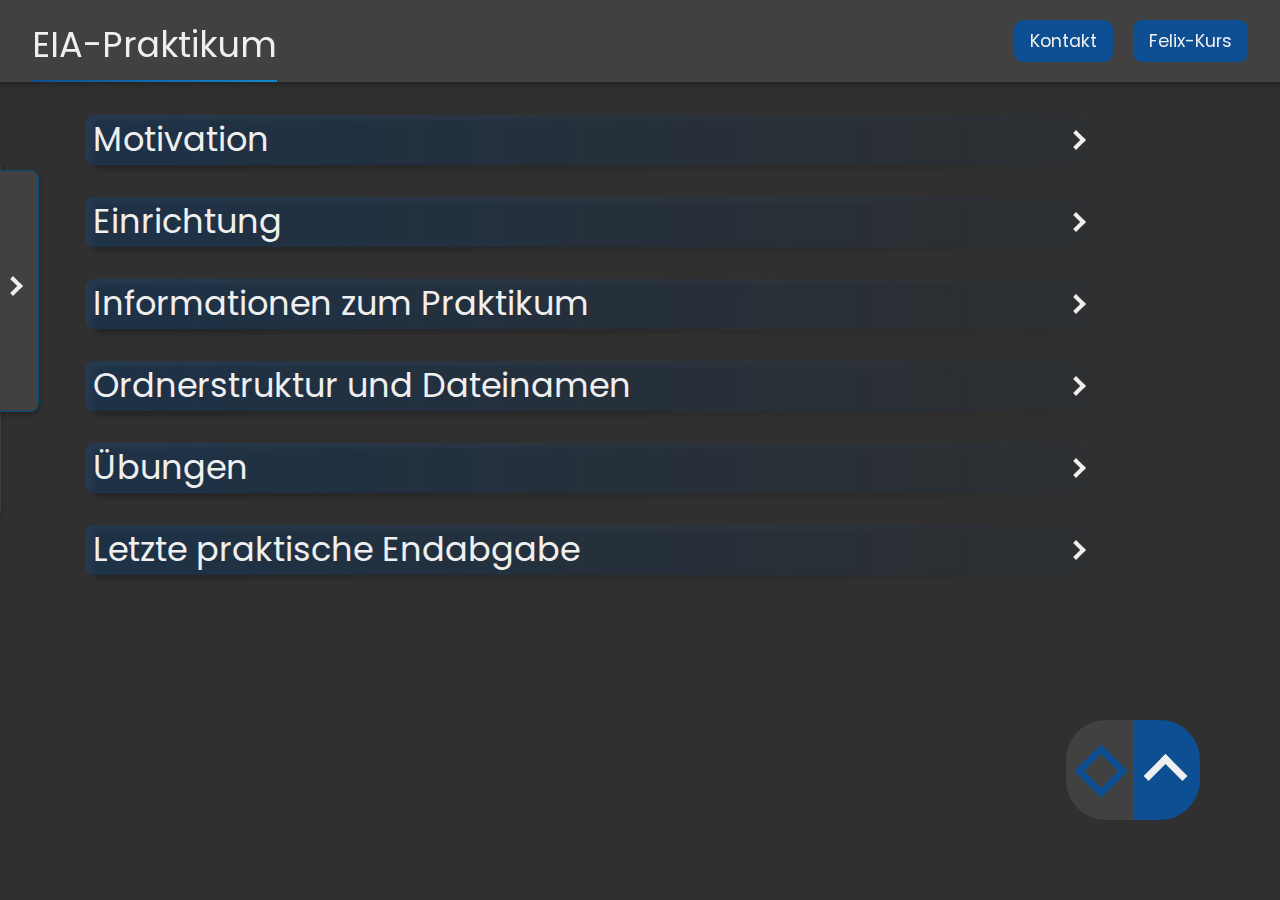
==== index.html @ 3ed0cb59 "ADD: prac solution" ====
<!DOCTYPE html>
<html lang="de">

<head>
   <meta charset="UTF-8">
   <meta http-equiv="X-UA-Compatible" content="IE=edge">
   <meta name="viewport" content="width=device-width, initial-scale=1.0">
   <link rel="stylesheet" href="https://cdn.jsdelivr.net/npm/bootstrap@4.0.0/dist/css/bootstrap.min.css"
      integrity="sha384-Gn5384xqQ1aoWXA+058RXPxPg6fy4IWvTNh0E263XmFcJlSAwiGgFAW/dAiS6JXm" crossorigin="anonymous">
   <link rel="stylesheet" href="./css/utility.css">
   <link rel="stylesheet" href="./css/normalizer.css">
   <link rel="stylesheet" href="./css/style.css">
   <link rel="stylesheet" href="./css/fonts.css">
   <link rel="stylesheet" href="./css/media.css">
   <script src="main.js" defer></script>
   <title>EIA1 Praktikum</title>
</head>

<body>
   <header>
      <div class="header">
         <a id="title">
            <h1>EIA-Praktikum</h1>
         </a>
         <div>
            <a class="header_a mr-1" href="./info.html"><button class="btn btn-primary">Kontakt</button></a>
            <a class="header_a"
               href="https://felix.hs-furtwangen.de/auth/RepositoryEntry/4102291767/CourseNode/103340169462132"
               target="_blank"><button class="btn btn-primary">Felix-Kurs</button></a>
         </div>
      </div>

      <nav>
         <ul class="navList">
            <div id="sideNavBtn">
               <span></span>
            </div>
            <li>
               <a class="navlink" id="motivationNav">Motivation</a>
            <li>
               <a class="navlink" id="introductionNav">Einrichtung</a>
               <ul class="subList">
                  <li>
                     <a class="navlink" id="vscNav">Visual Studio Code</a>
                  </li>
                  <li>
                     <a class="navlink" id="githubNav">Github</a>
                  </li>
                  <li>
                     <a class="navlink" id="gitNav"> Git</a>
                  </li>
               </ul>
            </li>
            <li>
               <a class="navlink" id="practicalNav"> Praktikum</a>
               <ul class="subList">
                  <li>
                     <a class="navlink" id="evaluationNav"> Bewertung</a>
                  </li>
                  <li>
                     <a class="navlink" id="subissionNav"> Abgabe</a>
                  </li>
                  <li>
                     <a class="navlink" id="teamworkNav"> Teamwork</a>
                  </li>
               </ul>
            </li>
            <li>
               <a class="navlink" id="filesNav">Ordnerstruktur</a>
            <li>
            <li>
               <a class="navlink" id="practiceNav">Übung(en)</a>
            <li>
            <li>
               <a class="navlink" id="examNav">Letzte Endabgabe</a>
            <li>
         </ul>
      </nav>
   </header>

   <main>
      <div class="container">

         <!------------------------------------------------------------- why --------------------------------------------------------------------->
         <h2 id="motivation" class="contentHeader topic__header accordion">Motivation<span class="arrow right"></span>
         </h2>
         <div class="panel">
            <div class="overflow-hidden">
               <p class="mb-5">Die Frage warum Personen die Medienkonzeption studieren denn auch programmieren lernen,
                  gehört zu den häufigsten Fragen. <br>
                  Obwohl alleine die Inhalte völlig ausreichend sind dies zu begründen - da Sie sich dazu entschlossen
                  haben in einem
                  digitale Beruf die Postition anzustreben, die später grundsätzlich über die Umsetzung bestimmt und Sie
                  somit auch die Inhalte zumindest kennen sollten - möchte ich hier vor allem einen anderen Aspekt
                  ansprechen, und zwar die Begeisterung davon Geschichten zu erzählen.<br> <br>
                  Das Geschichten erzählen liegt im Blut der meisten von uns, egal ob nun Studierender oder nicht. Die
                  Art der Geschichte ist zumeist nur sehr unterschiedlich, und das ist auch sehr gut so. <br>
                  Während der Begriff des Künstlers sehr offen ist, haben viele von uns das Verlangen Dinge zu
                  erschaffen. Die Begeisterung wenn etwas so funktioniert wie es soll, das schreiben eines Buches
                  welches andere Menschen begeistert, die Produktion von Musik die Emotionen und Gefühle zum Ausdruck
                  bringt. Ein spannender Film der z.B.: Misstände aufzeigt, oder einfach nur unterhält, oder ein Spiel
                  welches die Menschen fordert und dazu aufruft immer besser in dem zu werden, was sie tun. <br> Das
                  alles
                  sind Geschichten die erzählt werden wollen und hinter denen Menschen stehen um andere Menschen
                  auf irgendeiner Art zu begeistern, zu berühren. <br> <br>
                  Das Instrument der Programmierung ist hierbei eines der wichtigsten und besten Werkzeuge, da es
                  ermöglicht alles nur erdenklich in die Realtität umzusetzten und dabei ist nicht nur ein logisches
                  Denken sondern vor allem auch Kreativität und Pioniergeist gefragt. <br> Auch wenn es mit diesen
                  Worten schwierig ist Sie davon zu überzeugen sich diesem Thema zu öffnen möchte ich zumindest einer
                  anderen Person das Wort geben, die es mit ihre Poesie besser schafft davon zu Überzeugen und ich
                  hoffe, dass Sie sowohl dem folgendem Video als auch der Programmierung einer Chance geben zu zeigen,
                  was
                  dahinter steckt. <br> <br>
                  <a class="vid" target="_blank" href="https://www.youtube.com/embed/-jRREn6ifEQ"> <b> The poetry of
                        programming | Linda
                        Liukas </b> </a> <br> <br>
                  Danke an Prof. Dell´Oro für diesen Video-Tipp.
               </p>
            </div>
         </div>

         <!------------------------------------------------------------- Introduction --------------------------------------------------------------------->
         <h2 id="introduction" class="contentHeader topic__header accordion"> Einrichtung <span
               class="arrow right"></span>
         </h2>
         <div class="panel">
            <p> Um in diesem Kurs die praktischen Aufgaben zu lösen, ist es nötwendig die Arbeitsumgebung einzurichten.
               Hierzu
               benötigen Sie Programme auf dem System mit welchen Sie arbeiten werden. Da die Einrichtung während des
               ersten
               Praktikums durchgeführt wird, dient dies hier lediglich als Kurzanleitung. </p>
            <div class="ml-2">
               <!------------------------------------------------------------- VS-CODE --------------------------------------------------------------------->
               <h3 id="vsc" class="topic__subheader accordion">Visual Studio Code (VSC, VS-Code) <span
                     class="arrow right"></span></h3>
               <div class="panel">
                  <div class="overflow-hidden">
                     <p>
                        <a href="https://code.visualstudio.com/" target="_blank"><img class="logo mx-1 float-l"
                              src="./assets/img/vsc_logo.png" alt="VSC Logo">
                        </a>
                        VS-Code ist ein Texteditor mit welchem die enstsprechenden Codezeilen geschrieben werden können.
                        VSC
                        ist im Bereich der Webentwicklung der Industriestandard. Durch seine Schlankheit ist VSC nicht
                        Performancelastig und kann gleichzeitig durch Erweiterungen so angepasst werden, dass es für
                        alle Bereiche der Entwicklung passend ist, nicht nur für die Webentwicklung.
                     </p>
                  </div>
                  <div class="overflow-hidden">
                     <h4 class="install__header">Installation</h4>
                     <p><img class="logo mx-1 float-l" src="./assets/img/vsc1.jpg" alt="VSC-Mac" width="220px">
                        Sie finden VSC <a class="link" target="_blank" href="https://code.visualstudio.com/">hier</a>.
                        Mit einem Klick auf den Pfeil (rot unterstrichen in Abbildung) können Sie die MacOs (Apple-Mac)
                        Version
                        herunterladen. Achten Sie darauf, immer den Stable-Build zu nehmen. <br>
                        Anschließend führen Sie die Installation auf Ihrem System durch. Es wird geraten das Programm
                        auf englisch zu belassen.</p>
                  </div>
                  <div class="overflow-hidden">
                     <h4 class="install__header">Kurzeinweißung</h4>
                     <p><img class="mb-3" src="./assets/img/vsc2.jpg" alt="VSC Bild mit Informationen" width="100%">
                     <p class="warn"><svg class="mr-1" fill="none" xmlns="http://www.w3.org/2000/svg"
                           viewBox="0 0 24 24">
                           <path d="M3 3h16v2H5v14h14v2H3V3zm18 0h-2v18h2V3zM11 15h2v2h-2v-2zm2-8h-2v6h2V7z"
                              fill="currentColor" />
                        </svg>Ihr VSC wird nach der Installation nicht genauso aussehen, da auf
                        dem Bild individuelle Extensions installiert wurden und das Programm und über die Zeit
                        angepasst wurde.</p>
                     </p>
                  </div>
                  <div class="overflow-hidden">
                     <h4 class="install__header">Empfohlene Extensions</h4>
                     <p>Bei einem Klick auf das Extensions-Icon auf der linken Seite <img
                           src="./assets/img/ext_icon.jpg" alt="Extensions-Icon">, öffnet sich ein Menü mit dem
                        Erweiterungen gesucht und installiert werden können, folgende Erweiterungen werden empfohlen,
                        sind aber
                        nicht notwendig für das abschließen der praktischen Arbeiten:</p> <br>
                     <table class="table">
                        <thead>
                           <tr>
                              <th scope="col"></th>
                              <th scope="col">Logo</th>
                              <th scope="col">Name</th>
                              <th scope="col">Beschreibung</th>
                           </tr>
                        </thead>
                        <tbody>
                           <tr>
                              <th scope="row">1</th>
                              <td><img src="./assets/img/material_theme.jpg" alt="material_theme-Icon" width="40px">
                              </td>
                              <td>Material Theme</td>
                              <td>Hierdurch werden andere Icons im Explorer in VSC angezeigt.</td>
                           </tr>
                           <tr>
                              <th scope="row">2</th>
                              <td><img src="./assets/img/live_server.jpg" alt="live_server-Icon" width="40px">
                              </td>
                              <td>Live Server</td>
                              <td>Eine Erweiterung mit welcher besser programmiert werden kann, da bei einer Änderung
                                 die Seite automatisch neu lädt. Hierdurch wird ein Lokaler Server simuliert.</td>
                           </tr>
                           <tr>
                              <th scope="row">3</th>
                              <td><img src="./assets/img/highlight_tag.jpg" alt="highlight_tag-Icon" width="40px">
                              </td>
                              <td>Highlight Matching Tag</td>
                              <td>Highlightet entsprechende (HTML) Tags für eine bessere Übersichtlichkeit</td>
                           </tr>
                           <tr>
                              <th scope="row">4</th>
                              <td><img src="./assets/img/scss_formater.jpg" alt="scss_formater-Icon" width="40px">
                              </td>
                              <td>SCSS Formatter</td>
                              <td>SCSS Formatter sorgt dafür, dass beim verwenden von CSS die Inhalte richtig
                                 formatiert werden. Verwendet werden kann es mit Rechtsklick (MAC: Doppeltouch mit Pad
                                 oder beide Maustasten) irgendwo im Codebereich und anschließend auf "Format
                                 Document"</td>
                           </tr>
                        </tbody>
                     </table>
                  </div>
               </div>

               <!------------------------------------------------------------- GITHUB --------------------------------------------------------------------->
               <h3 id="github" class="topic__subheader accordion">Github<span class="arrow right"></span></h3>
               <div class="panel">
                  <div class="overflow-hidden">
                     <p class="mb-5"><a href="https://github.com/" target="_blank"><img class="logo mx-1 float-l"
                              src="./assets/img/github_logo.png" alt="Github Logo"></a>
                        Github ist eine Plattform für die Versionsverwaltung. Für die genauere Beschreibung von Github
                        wenden Sie sich bitte an den Professor oder einem Betreuer. Die Verwendung von solchen Portalen
                        wird im digitalen Bereich oft vorausgesetzt, weshalb es auch zum Standard gehört. Die Vorteile
                        der Benutzung werden hier kurz erläutert, hiebei wird für die bessere Vertändlichkeit nicht
                        zwischen Git und Github unterschieden.</p>
                     <table class="table">
                        <thead>
                           <tr>
                              <th scope="col"></th>
                              <th scope="col">Name</th>
                              <th scope="col">Beschreibung</th>
                           </tr>
                        </thead>
                        <tbody>
                           <tr>
                              <th scope="row">1</th>
                              <td>Sicherheit</td>
                              <td>Durch Github haben Sie jederzeit den aktuellen Stand und alle vergangenen Versionen
                                 Ihres
                                 Projektes. Falls Sie durch einen technischen Ausfall nicht mehr auf die Inhalte
                                 zugreifen können, können Sie über die Plattform immer den aktuellen Stand klonen.
                                 Außerdem ist es möglich ältere Stände zu laden, falls bei der Entwicklung etwas schief
                                 ging. Zusätzlich erlaubt es Ihnen von mehr als einem PC am Projekt zu arbeiten und beim
                                 welchsel immer auf den aktuellen Stand zu springen.</td>
                           </tr>
                           <th scope="row">2</th>
                           <td>Teamarbeit</td>
                           <td>An Projekten wird überlicherweiße nicht alleine gearbeitet sondern im Team. Durch Git
                              lassen sich ein Projekt in Branches teilen, mit welchen eine Gruppe an einem Bereich
                              arbeiten kann
                              während ein anderes Team an einem anderen Bereich arbeitet. Dies ist für das Praktikum
                              nicht relevant.</td>
                           </tr>
                        </tbody>
                     </table>
                  </div>
                  <div class="overflow-hidden">
                     <h4 class="install__header">Registrieren</h4>
                     <p>Die Registrierung finden Sie <a class="link" target="_blank"
                           href="https://github.com/">hier</a>.
                        <br>
                        Es wird geraten private Daten für die Registrierung zu verwenden, da Github zum Standard gehört
                        und Sie es auch nach dem Studium benötigen könnten. Falls Sie dies jedoch nicht möchten, können
                        Sie auch die HFU-Mail verwenden. Bedenken Sie jedoch, dass nach Beendigung des Studiums diese
                        E-Mail Adresse gelöscht wird.
                     </p>
                  </div>
               </div>
               <!------------------------------------------------------------- GIT --------------------------------------------------------------------->
               <h3 id="git" class="topic__subheader accordion">Git<span class="arrow right"></span></h3>
               <div class="panel">
                  <div class="overflow-hidden">
                     <p class="mb-5"><a href="https://git-scm.com/" target="_blank"><img class="logo mx-1 float-l"
                              src="./assets/img/git_logo.png" alt="Git Logo"></a>
                        Git ist eine Software zur Versionsverwaltung. Git wird für die Verwendung von Github und VSC
                        benötigt.
                     </p>
                  </div>
                  <div class="install">
                     <h4 class="contentHeader install__header">Installation</h4>
                     <p class="mb-5">
                        Sie finden Git hier: <a class="link" target="_blank" href="https://git-scm.com/">Windows</a>, <a
                           class="link" target="_blank" href="https://git-scm.com/download/mac">MacOs</a>. <br>

                        Für das Installieren auf MacOs, müssen Sie sich mit Homebrew oder MacPorts außeinandersetzten.
                        Die Anleitung ist auf der entsprechnenden Seite beschrieben, falls dies nicht klappen sollte
                        können Sie sich an eine*n Betreuer*in wenden.
                     </p>
                     <div class="overflow-hidden">
                     </div>
                  </div>
               </div>

            </div>
         </div>
         <!------------------------------------------------------------- Practical --------------------------------------------------------------------->
         <h2 id="practical" class="contentHeader topic__header accordion">Informationen zum Praktikum <span
               class="arrow right"></span>
         </h2>
         <div class="panel">
            <p> Hier finden Sie allgemeine Informationen zum Praktikum.</p>
            <div class="ml-2">

               <!------------------------------------------------------------- Evaluation --------------------------------------------------------------------->
               <h3 id="evaluation" class="topic__subheader accordion">Bewertungssystem<span class="arrow right"></span>
               </h3>
               <div class="panel">
                  <div class="overflow-hidden">
                     <p class="mb-3">Die Abgaben im praktischen Teil sind die Vorausgesetzung für die Durchführung der
                        praktischen
                        Endabgabe. Da die Endabgabe deutlich mehr von den Studierenden abverlangt als die Aufgaben
                        selbst, wird an einem
                        Bewertungssystem gemessen, in wie weit Sie sich für diese Endbbgabe qualifiziert haben.
                        Beim Erfüllen der jeweiligen Arbeiten, werden Ziele festgelegt welche Sie durch den praktischen
                        Teil erarbeiten sollen. Hierbei ist die Erfüllung dieser Ziele das Bewertungskriterium an dem
                        Sie gemessen werden. <br> Für jede Aufgabe erhalten Sie von der oder die Betreuer*in das
                        Feedback, ob die Ziele erreicht worden sind und Gegebenenfalls Tipps welche Ihnen helfen sollen,
                        die Punkte noch einmal zu fokusieren, die Sie noch nicht genug verinnerlicht haben könnten.
                        <br>
                     </p>

                     <table class="table">
                        <thead>
                           <tr>
                              <th scope="col"></th>
                              <th scope="col">Ausgang</th>
                              <th scope="col">Konsequenz</th>
                              <th scope="col">Feedback</th>
                           </tr>
                        </thead>
                        <tbody>
                           <tr>
                              <th scope="row">1</th>
                              <td>
                                 <p class="green"> Ziele Erfüllt </p>
                              </td>
                              <td>Aufgabe erfüllt</td>
                              <td>Der oder die Betreuer*in werden Sie darüber in Kenntnis setzen, dass das Aufgabenziel
                                 erfüllt wurde. Gegebenenfalls werden Ihnen noch Tipps gegeben wie die Aufgaben anderes
                                 bzw. besser gelöst werden könnten.</td>
                           </tr>
                           <tr>
                              <th scope="row">2</th>
                              <td>
                                 <p class="yellow"> Ziele nicht erfüllt</p>
                              </td>
                              <td>Nachbearbeitung</td>
                              <td>Im Falle, dass Sie nicht alle Ziele erfüllt haben sollten, wird Ihnen der oder die
                                 Betreuer*in
                                 mitteilen welche Aspekte der Abgabe nicht zufriedenstellend sind. Sie haben
                                 anschließend drei Tage Zeit (Mittwoch 18 Uhr der Folgewoche) die Abgabe zu verbessern.
                                 Ergibt sich nach den drei Tagen noch immer kein zufriedenstellendes Ergebnis, ist
                                 anzuzweifeln, ob Sie für die Endabgabe die Inhalte außreichend verinnerlicht haben.
                              </td>
                           </tr>
                           <tr>
                              <th scope="row">3</th>
                              <td>
                                 <p class="red"> Keine Abgabe</p>
                              </td>
                              <td>unter vorberhalt <br> von der praktischen Prüfung ausgeschlossen</td>
                              <td>Falls Sie eine Abgabe nicht abgeben, gibt es keine Nachbearbeitung. Hiebei ist
                                 jedoch wichtig zu erwähnen, dass dies nur der Fall ist, falls folgende Kriterien
                                 erfüllt sind:
                                 <ul>
                                    <li>Sie haben die Aufgabe unbegründet nicht abgegeben</li>
                                    <li>Es ist kein technischer Fehler aufgetreten (z.B.: Probleme bei der Steuerung mit
                                       Git)</li>
                                    <li>Sie haben nicht versucht mit uns Kontakt aufzunehmen</li>
                                 </ul>
                              </td>
                           </tr>
                        </tbody>
                     </table>
                     <p>Die engültige Entscheidung eines Ausschlusses der praktischen Prüfung obligt dem Lehrbeauftragen
                        bzw. Professor. Die Aufgabe der Betreuer liegt darin, Ihnen bei den Aufgaben zu unterstützen und
                        nicht Sie zu bewerten.<br>
                        Bedenken Sie, dass bei dieser Liste der persönliche Aspekt nicht mit eingeflossen ist. Somit ist
                        die
                        Kommunikation das Wichstigste bei Schwierigkeiten und Probleme. Die betreuenden Person steht es
                        frei auch weitere Nachbearbeitungen anzubieten und den Studierenden in allen anderen Aspekten
                        entgegen zu kommen, solange es zum Erfolg führt.</p>
                  </div>
               </div>

               <!------------------------------------------------------------- Submission --------------------------------------------------------------------->
               <h3 id="subission" class="topic__subheader accordion">Abgabe<span class="arrow right"></span></h3>
               <div class="panel">
                  <div class="overflow-hidden">
                     <p class="mb-3">
                        Grundsätzlich: Habt ihr Fragen, so stehen euch die lehrenden und betreuenden Personen gerne für
                        Hilfe zur Verfügung. <br> (Der Text wurde in kurzer Zeit geschrieben, daher kann es sein, dass
                        er
                        Rechtschreibfehler beinhaltet. Feedback ist erwünscht.)
                     <ul>
                        <li>
                           Achtet beim Bearbeiten darauf, dass ihr auch wirklich in eurem Repository arbeitet welches
                           ihr
                           letzte Woche im Kurs angelegt habt. Falls ihr noch kein Repository habt, könnt ihr unter
                           https://github.com/ ein Neues anlegen, hierbei spielt es keine Rolle ob ihr in der
                           Teilnehmerliste etwas anderes eingetragen habt.
                        </li><br>
                        <li>
                           Das Repository gibt es einmal als eine Art "Cloud" auf Github.com und (nach dem Clonen, nicht
                           Downloaden!) einmal lokal auf eurem Pc/Laptop. Gearbeitet wird ausschließlich lokal auf dem
                           Pc/Laptop.
                        </li><br>
                        <img class="mb-4" width="100%" src="./assets/img/introGit.jpg" alt="Github">
                        <li>
                           Sobald ihr Arbeitsschritte fertiggestellt habt, oder einfach eine Pause macht, oder einfach
                           am
                           nächsten Tag weitermachen wollt, ist es ratsam den aktuellen Stand zu pushen. Also den Stand
                           auf
                           dem Pc/Laptop auf Github zu synchronisieren (damit auf Github der gleiche Stand ist wie auf
                           eurem Pc).
                        </li> <br>
                        <li>
                           Wenn ihr Probleme mit dem Clonen und Pushen mit Github habt, ladet euch das Programm
                           <a class="link" href="https://desktop.github.com/">Github-Desktop</a> herunter, welches gut
                           für Einsteiger ist. Dort könnt ihr euch mit eurem
                           Github-Account anmelden und anschließend (falls nötig) euer Repository clonen (Hinweis: das
                           Programm
                           benötigt
                           trotzdem weiterhin Git). Ihr könnt hier auch ein Repository - welches schon auf den Pc
                           geclont wurde - öffnen (existing repository).
                           Außerdem könnt ihr durch dieses Programm auch die Inhalte pushen. Es zeigt euch die
                           Veränderungen
                           an die seit dem letzten Push hinzugefügt wurden. Damit erkennt ihr auch, ob ihr im Repository
                           seid.
                        </li><br>
                        <img class="mb-4" width="100%" src="./assets/img/git_desktop.jpg" alt="Github-Desktop">
                        Abb.: Zum Pushen eine commit message eingeben (bei Summary (required)), dann auf "commit to
                        main", anschließend auf "push origin" klicken, welches sich danach öffnet. Die message sollte
                        eine sehr kurze Beschreibung der aktuellen Arbeit beschreiben (z.B. Add: index.html) <br> <br>
                        <li>
                           Die Dateien die ihr in eurem Projekt benutzt (z.B. Bilder), müssen sich ebenfalls in eurem
                           Repository befinden. Hierbei ist es ratsam lediglich die verwendeten Bilder in das Repository
                           zu
                           kopieren und nicht alle Materials von Prof. Dr. Rausch. Ein eigenen Ordner in eurem
                           Repository, in dem die Bilder
                           gespeichert werden (z.B. img), ist ebenfalls ratsam.
                        </li><br>
                        <li>
                           Wenn ihr der Meinung seid, dass ihr eure Aufgabe fertiggestellt habt, dann pusht euer Projekt
                           auf Github, anschließend könnt ihr mit dem Link von GitHub-Pages euer Projekt begutachten.
                           <br>
                           Diese Website hier, ist ein "GitHub-Pages"-Projekt. Heißt, dass ich in meinem Repository
                           GitHub-Pages aktiviert habe: <br> (Settings -> GitHub-Pages -> Branch: main / Root ->
                           Save) <br> und
                           anschließend die Website unter: <br>
                           https://<i>euerUsername</i>.github.io/<i>euerRepository</i>/<i>dateiName.html</i> <br>
                           aufrufen kann. Das eigentlichge Repository dieser Website auf GitHub befindet sich hier:
                           https://github.com/Z3r0cks/EIA_Praktikum<br>
                           Wenn Ihr die URL dieser Website betrachtet: <br>
                           https://z3r0cks.github.io/EIA_Praktikum/index.html <br>Dann ist <i>z3r0cks</i> der
                           GitHub-Username,
                           <i>EIA_Praktikum</i> der Name des Repository auf GitHub und <i>index.html</i> die Datei die
                           angezeigt
                           werden soll.
                           Wenn somit eure HTML-Datei - in der Ihr die Aufgabe gelöst habt - index.html heißt und sie
                           sich im
                           Ordner "Aufgabe1" befindet, dann müsst ihr eure Website nach dem Pushen unter: <br>
                           https://<i>euerUsername</i>.github.io/<i>euerRepository</i>/Aufgabe1/index.html <br> aufrufen
                           können. <br> Achtet darauf, dass ihr keine Leerzeichen benutzt, benutzt als
                           beispiel den namen Aufgabe1 und nicht Aufgabe 1, da Leerzeichen in der URL nicht erlaubt
                           sind (siehe Ordnerstruktur und Dateinamen). <br>
                           Hinweiß: Ihr müsst eure Aufgabe nicht unbedingt in einem Ordner "Aufgabe1"
                           speichern, es ist nur ein Beispiel, außerdem kann es ein paar Minuten dauern, bis nach dem
                           Pushen die Website unter der URL aufrufbar ist und noch länger, wenn ihr GitHub-Pages erst
                           frisch aktiviert habt.
                        </li><br>
                        <li>
                           Nachdem ihr kontrolliert habt, ob eure Aufgabe auf der GitHub-Pages-Seite so funktioniert,
                           müsst ihr die Abgabe über Felix durchführen. Dies wird im Video weiter unten
                           erklärt.
                        </li>
                     </ul>
                     </p>
                     <p class="mb-3">Die Abgabe erfolgt über den Felix-Kurs. Hier geben Sie die entsprechenden Links zur
                        Aufgabe an.</p>
                     <ul>
                        <li>Link zu Ihrem Github Profil</li>
                        <li>Link zu Ihrer entsprechenden Aufgabe (Github-Pages, z.B:
                           https://z3r0cks.github.io/EIA_Praktikum/index.html)</li>
                        <li>Optional: Link zu Ihrem Repository</li>
                        <li>Falls benötigt: Name der anderen Studierenden (siehe Zusammenarbeit)</li>
                     </ul>
                     <p>
                        Wie die Abgabe auf Felix aus Sicht der Studierenden als auch aus der Sicht Betreuer aussieht,
                        sehen Sie in
                        folgendem Video:
                     </p> <br>
                     <a class="vid" target="_blank" href="https://www.youtube.com/embed/a86t_XYCbRw"> <b> Abgabe über
                           Felix </b> </a> <br> <br>
                  </div>
               </div>

               <!------------------------------------------------------------- teamwork --------------------------------------------------------------------->
               <h3 id="teamwork" class="topic__subheader accordion">Zusammenarbeit<span class="arrow right"></span>
               </h3>
               <div class="panel">
                  <p class="mb-3">Grundsätzlich wird die Zusammenarbeit für Abgaben nicht nur beführwortet sondern auch
                     unterstützt, da der Informationsaustausch der Studierenden ein hervorragendes Werkzeug ist, um die
                     Inhalte zu verinnerlichen. <br> Hierbei sollten Sie und Ihre Kommilitonen jedoch auf folgendes
                     achten:</p>
                  <ul>
                     <li>Arbeiten Sie nicht nur vor sich hin und lassen andere Personen bei Ihnen mitschauen, vor allem
                        dann nicht, wenn Sie einen höheren Wissensstand in dem Bereich haben als die Anderen.
                        Gleichzeitig sollten Sie Inhalte die Sie nicht kannten nich einfach abschreiben sondern sich
                        erklären
                        lassen. Bestenfalls üben Sie Inhalte um sie zu verinnerlichen.</li> <br>
                     <li>Bedenken Sie, dass Niemandem geholfen ist, wenn Sie Ihren Mitstudierenden die Inhalte
                        vorarbeiten und diese jedoch nicht verstanden worden sind. Die betreuenden Personen sind dazu
                        aufgerufen auf Inhalte einzugehen, die schlecht oder gar nicht verstanden wurden. Wenn es
                        Probleme mit einer Abgabe gibt und die Zeit ausläuft, ist es ratsamer sich an die Betreuer zu
                        melden und um
                        mehr Zeit und Hilfe zu bitten als den Studierenden die Lösungen vorzugeben. Vergessen Sie nicht,
                        dass die Endabgaben ein gutes Verständnis der Inhalte abverlangt und spätestens bei der Abgabe
                        ein
                        eigenständiges Arbeiten verlangt wird.</li><br>
                     <li>Falls Inhalte mit anderen Personen zusammen erarbeitet worden sind, schreiben Sie die Namen der
                        anderen Personen bitte bei der Abgabe mit rein (jeder für sich), damit der oder die Betreuer*in
                        weiß, dass es zu ähnlichen
                        Inhalten kommt. Zur Überprüfung ob alle die Inhalte verstanden haben, kann es dazu
                        kommen, dass die Inhalte individuell abgefagt werden.</li><br>
                     <li>Zusammenarbeit ohne die Erwähnung der anderen im Team zählt als nicht abgegeben. Bedenken Sie
                        bitte, dass Programmiercode wie eine Schrift sehr individuell ist, bei den meisten Aufgaben ist
                        ein "Abschreiben" deutlich zu erkennen und spätestens bei der Endabgabe ist dies offensichtlich.
                        Auch dann, wenn Inhalte vor der Abgabe noch verändert wurden.
                     </li> <br>
                     <li>Unterrichten Sie sich gegenseitig, erklären Sie Ihrer oder Ihrem Mitstudent*in die Inhalte
                        welche Sie erarbeitet haben, unabhängig ob diese Person die Inhalte schon kennt. Geben Sie Tipps
                        falls
                        Sie etwas besser oder anderes verstanden haben. Man verinnerlich Inhalte deutlich effektiver
                        wenn sich Gedanken darüber gemacht wird wie diese Inhalte beschrieben und erklärt werden müssen.
                     </li><br>
                     <li>Achten Sie darauf, dass Sie im Team auch alles verstanden haben, hinterfragen Sie in der Gruppe
                        die Arbeiten und suchen Sie nach Lösungen</li><br>
                     <li>Die Abgabe muss von Ihnen selbstständig erstellt werden. Sie dürfen sich jedoch mit anderen
                        Studierenden austauschen und sich gegenseitig helfen.</li>
               </div>

            </div>
         </div>

         <!------------------------------------------------------------- Files --------------------------------------------------------------------->
         <h2 id="files" class="contentHeader topic__header accordion">Ordnerstruktur und Dateinamen<span
               class="arrow right"></span>
         </h2>
         <div class="panel">
            <div class="overflow-hidden">
               <p class="mb-5">Bevor Sie mit irgendeiner Aufgabe beginnen, achten Sie bitte darauf, dass Sie eine gut
                  strukturierte Ordnerstruktur in Ihrem System benutzen. <br>
                  So eine Struktur könnte folgendermaßen aussehen:</p>
               <img class="mb-4" src="./assets/img/directory.png" alt="Ordnerstruktur"> <br>
               <p>Wichtig hierbei ist, dass sie <b>keine</b> Leerzeichen in Ordner-, und Dateinamen
                  benutzen. Versuchen Sie also entweder Namen zu verwenden die aus nur einem Wort bestehen (Für
                  Dateinamen in Aufgaben bestenfalls englische Namen) oder verwenden sie Alternativen zu Leerzeichen.
               </p>
               <br>

               <ul>
                  <li><b>Unterstrich:</b> Ich_bin_ein_dateiname</li>
                  <li><b>Bindestrich:</b> Ich-bin-ein-dateiname</li>
                  <li><b>PascalCase:</b> IchBinEinDateiname (jedes Wort groß geschrieben)</li>
                  <li><b>camelCase:</b> ichBinEinDateiname (wird vor allem für Namen in TypeScript verwendet)
                  </li>
               </ul>

            </div>
         </div>
         <!------------------------------------------------------------- Practice --------------------------------------------------------------------->
         <h2 id="practice" class="contentHeader topic__header accordion">Übungen<span class="arrow right"></span>
         </h2>
         <div class="panel">
            <div class="overflow-hidden">
               <h3 class="mb-5">Collatz-Problem</h3>

               <p>Schreiben Sie ein Programm, welches die Collatz-Folge für eine beliebige Zahl n (natürliche Zahl > 0)
                  berechnet, und die jede
                  Zahl der Zahlenfolge in der Konsole ausgibt.
                  Die Collatz-Folge ist eine Folge von Zahlen, die durch folgende Regeln definiert ist:</p>
               <ul>
                  <li>Wenn die Zahl gerade ist, teilen Sie sie durch 2.</li>
                  <li>Wenn die Zahl ungerade ist, multiplizieren Sie sie mit 3 und addieren 1 hinzu.</li>
                  <li>Wenn die Zahl 1 ist, ist die Folge beendet.</li>
               </ul>
               <p>Wenn somit die Zahl 7 der Funktion übergeben wird, wirft diese mehrere Zahlen in der Konsole
                  (console.log()) aus, bis die 1 erreicht wurde, dann hört die Funktion auf.</p>
               <p>Beispiel: Die Collatz-Folge für die Zahl 7 ist:</p>
               <p> 7 22 11 34 17 52 26 13 40 20 10 5 16 8 4 2 1</p> <br>
               <a target="_blank" href="https://de.wikipedia.org/wiki/Collatz-Problem">Collatz auf Wikipedia</a>
               <br>
               <h3 id="collatzTipps" class="topic__subheader accordion">Lösungsansätze<span class="arrow right"></span>
               </h3>
               <div class="panel">
                  <ul>
                     <li>
                        <p>Die Funktion soll die Zahlenfolge berechnen, nachdem Sie die Startzahl (n) übergeben haben.
                           Entsprechend ist ein Parameter wichtig</p>
                     </li> <br>
                     <li>
                        <p>Zu Ausgabe jeder Zahlfolge ist eine console.log() nötig, natürlich lässt es sich auch als
                           HTML
                           erstellen. Je nachdem ist es wichtig, ob deine Funktion einen Rückgabewert hat oder nicht</p>
                     </li><br>
                     <li>
                        <p>Die Funktion muss Bedingungen abfragen (if/else). Die Zahlenfolge endet immer mit: "4 2 1.
                           Somit muss
                           bei 1
                           etwas anderes passieren als bei einer ungerade oder geraden Zahl</p>
                     </li><br>
                     <li>
                        <p>Suche eine Möglichkeit, damit das Programm herausfinden kann, ob die eingebeben Zahl gerade
                           oder
                           ungerade ist. (Tipp: Modulo)</p>
                     </li><br>
                     <li>
                        <p>Wenn die Zahlen 1 noch nicht erreicht wurde, ist die Zahlenfolge nicht zu Ende. Somit muss
                           eine
                           Möglichkeit gefunden werden, womit die Funktion erst aufhört zu arbeiten sobald die 1
                           gefunden
                           wurde, und die entsprechenden Prozesse so lange wiederholt, bis eine 1 ergibt. Hierbei gibt
                           es
                           mehrere Ansätze, der einfachste wäre die sogenannte Rekursion. Heißt, dass die Funktion sich
                           selbst aufruft: <a target="_blank"
                              href="https://de.wikipedia.org/wiki/Rekursive_Programmierung">Rekursion auf Wikipedia</a>
                        </p> <br>
                     </li>
                     <li>
                        <p>Bei der Verwerwendung der Rekursion muss immer darauf geachtet werde, dass das wiederaufrufen
                           der eigenen Funktion irgendwann beendet wird.</p>
                     </li>
                  </ul>
               </div>

               <h3 id="collatzSolution" class="topic__subheader accordion">Hier klicken um die Lösung angezeigt
                  zu
                  bekommen<span class="arrow right"></span>
               </h3>
               <div class="panel">
                  <p>Hinweis: Die Funktion ist rekursiv. Das heißt, dass diese Funktion sich selbst aufruft.
                     Hierbei ist
                     zu beachten, dass es auch einen Mechanismus geben muss, der den Prozess irgendwann
                     beendet, so dass die
                     Funktion sich nicht unendlich selbst aufruft. </p>
                  <h4>Die Funktion im Ganzen:</h4>
                  <pre>
                     <code>
   <span class="colorFunction">function</span> <span class="colorFunctionCall">collatz</span>(n: <span class="colorType">number</span>): <span class="colorType">void</span> {
      <span class="colorConsole">console</span>.<span class="colorFunctionCall">log</span>(n);</span>
      <span class="colorIf">if</span>(n == 1) {
         <span class="colorConsole">console</span>.<span class="colorFunctionCall">log</span>("End");</span>
         <span class="colorIf">return</span>;
      }
      <span class="colorIf">if</span> (n % 2 == 0){
         <span class="colorFunctionCall">collatz</span>(n / 2);
      } <span class="colorIf">else</span> {
         <span class="colorFunctionCall">collatz</span>(3 * n + 1);
      }
   }

                     </code>
                  </pre>
                  <h4>Die Funktion mit Kommentaren:</h4>
                  <pre>
                     <code>
   <span class="colorComment">// Die Funktion nimmt die Zahl (number) n entgegen und wirft nichts zurück (void)</span>
   <span class="colorFunction">function</span> <span class="colorFunctionCall">collatz</span>(n: <span class="colorType">number</span>): <span class="colorType">void</span> {
      <span class="colorConsole">console</span>.<span class="colorFunctionCall">log</span>(n);</span>

      <span class="colorComment"></span>// Die If-Bedingung prüft ob die Zahl 1 ist, dann endet die Collatz-Folge</span>
      <span class="colorIf">if</span>(n == 1) {
         <span class="colorConsole">console</span>.<span class="colorFunctionCall">log</span>("End");</span>

         <span class="colorComment">// der return beendet die Funktion ohne etwas zurückzugeben. </span>
         <span class="colorComment">// Hierdurch wird der Rest der Funktion unterhalb nicht ausgeführt</span>
         <span class="colorIf">return</span>;
      }

      <span class="colorComment">// Die If-Abfrage prüft ob die Zahl gerade ist. Hier wird Modulo verwendet </span>
      <span class="colorComment">// um den Rest zu erhalten. n Modulo 2 ergibt 0 wenn die Zahl gerade ist.</span>
      <span class="colorIf">if</span> (n % 2 == 0) {
         
         <span class="colorComment">// Falls die Zahl gerade ist, wird die selbe Funktion noch einmal aufgerufen</span>
         <span class="colorComment">// und als Parameter n / 2 übergeben.</span>
         <span class="colorFunctionCall">collatz</span>(n / 2);
      } <span class="colorIf">else</span> {
         <span class="colorComment">// Falls die Zahl ungerade ist, wird die selbe Funktion ebenfalls noch einmal aufgerufen</span>
         <span class="colorComment">// und als Parameter 3 * n + 1 übergeben.</span>
         <span class="colorFunctionCall">collatz</span>(3 * n + 1);
      }   
   }

                     </code>
                  </pre>
               </div>

            </div>
         </div>

         <!------------------------------------------------------------- Letzte Prüfung --------------------------------------------------------------------->
         <h2 id="exam" class="contentHeader topic__header accordion">Letzte praktische Endabgabe<span
               class="arrow right"></span>
         </h2>
         <div class="panel">
            <div class="overflow-hidden">
               <p class="mb-3">Um zu erkennen, ob Sie die Inhalte verstanden haben können Sie hier die praktische
                  Prüfung des
                  letzten Semesters anschauen. Dies dient als Referenz für die Inhalte, die Sie in diesem Modul
                  erlernen
                  sollen.
                  Außerdem können Sie hierdurch sehen wie eine solche praktische Prüfung aufgebaut ist.</p>
               <h1>Praktikum Endaufgabe SoSe22</h1>
               <p><b>Konzipieren und entwickeln Sie eine Sprachlern-App unter Berücksichtigung folgender
                     Anforderungen:</b></p><br>
               <ul>
                  <li>Zielgruppe sind <b> deutschsprachige Nutzer</b>, die <b>Spanisch </b> in einem Anfängerkurs
                     lernen wollen.</li>
                  <li>Beim Start des Kurses in der Sprachlern-App wird zunächst ein Satz auf Deutsch angezeigt
                     (bspw.:
                     "Ich heiße Gabriel").</li>
                  <li>Ebenso werden die einzelnen Wörter der Übersetzung auf der zu erlernenden Sprache angezeigt,
                     aber
                     in einer zufälligen Reihenfolge (die Übersetzungswörter für oben genannten Satz in zufälliger
                     Reihenfolge wären bspw.: "Gabriel" "llamo" "Me").</li>
                  <li>Der Nutzer muss nun die übersetzten Wörter in der richten Reihenfolge anklicken. Der erste
                     Klick
                     muss auf das Wort an erste Stelle des übersetzten Satzes gesetzt werden, der zweite Klick auf
                     das
                     Wort an zweiter Stelle usw...</li>
                  <li>Klickt der Nutzer ein Wort richtig an, dann gibt es einen Punkt, das Wort wird in einem
                     Übersetzungsbereich angezeigt (bspw.: "Me"). Der Nutzer kann danach ein anderes Wort
                     anklicken.
                  </li>
                  <li>Klickt der Nutzer wieder ein Wort richtig an, dann gibt es einen weiteren Punkt, das Wort
                     wird
                     ergänzend im Übersetzungsbereich angezeigt ("Me llamo"). Der Nutzer kann danach ein anderes
                     Wort
                     anklicken.</li>
                  <li>Klick der Nutzer ein falsches Wort an, gibt es einen Punkt Abzug, im Übersetzungsbereich
                     werden
                     nur die bisher richtigen Wörter angezeigt.</li>
                  <li>Das Punktekonto des Nutzers darf nicht in den Minusbereich gehen. Der aktuelle Punktestand
                     ist für
                     den Nutzer immer sichtbar.</li>
                  <li>Sobald die Übersetzung vollständig ist wechselt die Anwendung zum nächsten Übungssatz.</li>
                  <li>Wenn alle Übungssätze abgeschlossen wurden wird dem Nutzer der finale Punktestand angezeigt
                     und
                     zum Abschließen des Kurses gratuliert.
                     Beim Start bzw. Neustart der Anwendung werden die Übungssätze in einer zufälligen Reihenfolge
                     durchgeführt. Ebenfalls zufällig werden immer die Worte in Ihrer Reihenfolge dargestellt.
                  </li>
                  <li>Sie können selbst die Übungssätze definieren. Ebenso können Sie selbst entscheiden, wie Sie
                     Worte
                     und Satzzeichen trennen (bspw. bei "¡La vida loca!" können die Ausrufezeichen separat oder
                     als Teil
                     der Worte verstanden werden).</li>
                  <li>Die Anwendung benötigt keine speziellen Animationen zwischen den Darstellungen. Die Inhalte
                     können
                     einfach "sofort-artig" erscheinen.</li>
                  <li>Die Sprachlern-App kann in drei Schwierigkeitsstufen gespielt werden:
                     <ol>
                        <li>Leicht: der Kurs besteht aus 5 Übungssätzen.</li>
                        <li>Mittel: der Kurs besteht aus 10 Übungssätzen.</li>
                        <li>Schwer: der Kurs besteht aus 15 Übungssätzen.</li>
                     </ol>
                  </li>
                  <li>Die Anwendung ist optimiert für eine Smartphone Darstellung im Portrait-Format (ca. 375 x
                     667
                     Pixel).</li>
               </ul>
               <h3>Beurteilung</h3>
               <p>Note der End-Abgabe basiert auf den dafür ausgefüllten Anforderungs-Punkten (siehe unten). Bis
                  zu ein
                  Punkt darf dabei nicht erfüllt sein um die 1 zu erhalten. <br>
                  Jeder weitere fehlende Punkt verringert die Note um 1. (4.0 >= Bestanden)<br>
                  Jedes erfüllte optionale Ziel erhöht die Note um 1. (Maximale Bestnote: 1).<br>
                  Der Kurs wird im Studi-Portal mit "bestanden" / "nicht bestanden" bewertet.</p>
               <h3>Tipps</h3>
               <p> Machen Sie sich ein Konzept! <br>

                  Versuchen Sie den Anlauf der Sprachlern-App in einem Flowchart/Anwendungsfalldiagramm
                  darzustellen. An
                  welchen Punkten werden Entscheidungen gefällt? Muss der Computer gewisse Sachen abfragen? Wann
                  muss
                  der
                  Nutzer interagieren, wie interagiert er, was sind seine Optionen? Welchen Ablauf hat der
                  Computer, wie
                  wählt er einen Satz aus? Wie werden die Inhalte dargestellt? Welche Elemente sind interaktiv und
                  können
                  vom Nutzer ausgewählt werden? Machen Sie sich darüber Gedanken, wann sich die Darstellung für
                  den
                  Nutzer
                  ändert.</p>
               <h3>Anforderungspunkte</h3>
               <p>
                  Gesamt: 21. (21 = 1.0, 20 = 1.0, 19 = 2.0, 18 = 3.0, 17 = 4.0, <= 16=NB) <br>
                     Nach folgenden Kriterien wird Ihre Abgabe bewertet: <br> <br>
                     <b>Konzeptentwurf</b> <br>
                     <ul>
                        <li>In einem Flussdiagramm haben Sie den grundsätzlichen Interaktionspfad der Anwendung
                           dargestellt (Interaktion des Nutzers und Verhalten des Systems). Den Papier-Entwurf
                           bitte als
                           Scan / Foto digitalisieren und beilegen.</li>
                        <li>Bilden Sie ebenso in einer Skizze die Darstellung des GUIs ab und legen Sie die
                           Darstellung
                           Ihrer Abgabe bei. Sie können ein Wireframing-Tool nutzen oder mit Papier und Bleistift
                           arbeiten (Papier-Entwurf bitte wieder scannen).</li>
                     </ul>
                     <b>HTML</b> <br>
                     <ul>
                        <li>Ein schlichter Footer mit Ihrem Namen und Matrikelnummer.</li>
                        <li>Semantische HTML-Tags wurden genutzt, Tags werden sinnvoll eingesetzt.</li>
                     </ul>
                     <b>CSS</b> <br>
                     <ul>
                        <li>Die Fläche, auf der die Übungssätze dargestellt werden, besitzt eine passende
                           Hintergrundfarbe (oder Hintergrundtextur).</li>
                        <li>Die Inhalte (Übungssatz, Übersetzungswörter, Übersetzungsbereich usw.) sind sinnvoll
                           auf dem
                           Bildschirm verteilt, voneinander unterscheidbar und überlagern sich nicht.
                        </li>
                        <li>Die einzelnen Übersetzungswörter sind als auswählbare Elemente erkennbar.</li>
                        <li>Die Darstellung ist für oben genanntes Endgeräte-Format optimiert.</li>
                     </ul>
                     <b>Programmierung</b> <br>
                     <ul>
                        <li>Das Skript erzeugt keine Fehler in der Konsole.</li>
                        <li>Ein Übungssatz mit seiner Übersetzung ist auf programmatischer Ebene sinnvoll als
                           Objekt
                           strukturiert.
                        </li>
                        <li>Das Skript bildet, je nach ausgewählter Schwierigkeitsstufe, eine bestimmte Anzahl von
                           Übungssätzen, die nacheinander ausgegeben werden.</li>
                        <li>Die Reihenfolge der Übungssätze wird zufällig generiert und variiert daher bei jedem
                           Start.
                           Jeder Übungssatz kommt nur einmal pro Kursdurchlauf vor.</li>
                        <li>Die Reihenfolge der Übersetzungswörter wird ebenfalls zufällig generiert.</li>
                        <li>Das Skript erzeugt für jeden Übungssatz und den Übersetzungswörtern eine Darstellung
                           mit
                           HTML-Elementen.</li>
                        <li>Die einzelnen Übersetzungswörter können vom Nutzer ausgewählt werden. Ein mehrfaches
                           Auswählen eines Wortes ist möglich.</li>
                        <li>Das Skript überprüft bei Auswahl eines Übersetzungswortes, ob dieses Wort in der
                           richtigen
                           Reihenfolge ausgewählt wurde. Dafür muss das Skript für ein ausgewähltes Wort die
                           entsprechende Stelle im übersetzten Satz kennen.</li>
                        <li>Das Skript übernimmt das Übersetzungswort in den Übersetzungsbereich, wenn das Wort an
                           der
                           richtigen Reihenfolge geklickt wurde und zählt den Punktestand des Nutzers um einen
                           Punkt
                           hoch.</li>
                        <li>Das Skript reduziert den Punktestand des Nutzers um einen Punkt, wenn das ausgewählte
                           Wort
                           nicht korrekt ausgewählt wurde und gibt eine einfache Fehlermeldung (per Alert) aus.
                        </li>
                        <li>Das Skript zeigt den nächsten Übungssatz an, sobald für den aktuellen Übungssatz die
                           Übersetzung vollständig ist.</li>
                        <li>Das Skript zeigt am Ende, wenn alle Übungssätze abgeschlossen wurden, eine
                           Zusammenfassung
                           mit dem finalen Punktestand an.</li>
                     </ul>
                     <b>Annotationen</b> <br>
                     <ul>
                        <li>Erklären Sie Ihren Code. Die Skript-Datei sollte mit Kommentarblöcken ergänzt sein, um
                           relevante Anwendungsblöcke und Anweisungen beschreiben zu können.</li>
                     </ul>
                     <b>Optional</b> Diese Punkte müssen NICHT erfüllt werden! Sie fließen jedoch positiv in die
                     Bewertung mit ein (siehe oben).<br>
                     <ul>
                        <li>Visuell ansprechende Darstellung der Übungssätze und Übersetzungswörter.</li>
                        <li>Das Auswählen von Wörtern und das positive Feedback an den Nutzer (richtiges /
                           falsches
                           Wort), sowie das Wechseln von einem Übungssatz zum nächsten ist animiert.</li>
                        <li>Relevante Aktionen in der Anwendung werden mit Sounds unterstützt (die Auswahl von
                           einem
                           Wort; das Feedback zur Auswahl falsch / richtig; nächster Übungssatz; Ende des Kurses).
                        </li>
                        <li>Um es für den Nutzer etwas schwerer zu machen werden zu den Worten, die im
                           tatsächlichen
                           Übersetzungssatz auch vorkommen, zusätzlich auch andere Worte angezeigt, die nicht
                           vorkommen.
                        </li>
                        <li>Zum Anwendungsstart kann der Nutzer, neben Spanisch, auch eine andere Sprache wählen,
                           die
                           geübt werden soll. Besonders schön wäre eine Erweiterung, um Ukrainisch zu lernen.</li>
                        <li>Neben der Punktezahl wird ebenfalls der aktuelle Fortschritt als Text-Element (bspw.:
                           "Übungssatz 3 von 15") und in Form eines Balkens (Progressbar) angezeigt.</li>
                     </ul>
               </p>
            </div>
         </div>
      </div>
      </div>

      <div class="navBtnWrapper">
         <button id="collapseBtn" class="navBtn navBtn-left"><span class="arrow down collapseBtn"></span></button>
         <button id="goTopBtn" class="navBtn navBtn-right"><span class="arrow top arrowBtn"></span></button>
      </div>
      </div>
   </main>
</body>

</html>
---- css/utility.css ----
.position-static {
   position: static !important;
}

.position-relative {
   position: relative !important;
}

.position-absolute {
   position: absolute !important;
}

.position-fixed {
   position: fixed !important;
}

.position-sticky {
   position: -webkit-sticky !important;
   position: sticky !important;
}

.overflow-hidden {
   overflow: hidden !important;
}

.float-l {
   float: left !important;
}
.float-r {
   float: left !important;
}

.m-1 {
   margin: 1rem !important;
}
.m-2 {
   margin: 2rem !important;
}
.m-3 {
   margin: 3rem !important;
}
.m-4 {
   margin: 4rem !important;
}
.m-5 {
   margin: 5rem !important;
}

.ml-1 {
   margin-left: 1rem !important;
}
.ml-2 {
   margin-left: 2rem !important;
}
.ml-3 {
   margin-left: 3rem !important;
}
.ml-4 {
   margin-left: 4rem !important;
}
.ml-5 {
   margin-left: 5rem !important;
}

.mr-1 {
   margin-right: 1rem !important;
}
.mr-2 {
   margin-right: 2rem !important;
}
.mr-3 {
   margin-right: 3rem !important;
}
.mr-4 {
   margin-right: 4rem !important;
}
.mr-5 {
   margin-right: 5rem !important;
}

.mx-1 {
   margin: 0 1rem !important;
}
.mx-2 {
   margin: 0 2rem !important;
}
.mx-3 {
   margin: 0 3rem !important;
}
.mx-4 {
   margin: 0 4rem !important;
}
.mx-5 {
   margin: 0 5rem !important;
}

.my-1 {
   margin: 1rem 0 !important;
}
.my-2 {
   margin: 2rem 0 !important;
}
.my-3 {
   margin: 3rem 0 !important;
}
.my-4 {
   margin: 4rem 0 !important;
}
.my-5 {
   margin: 5rem 0 !important;
}
---- css/normalizer.css ----
body {
   margin: 0;
   padding: 0;
}

h1,
h2,
h3,
h4,
h5,
h6 {
   margin: 1.5rem 0 1rem 0;
}

p {
   margin: 0;
}
---- css/style.css ----
.container {
   padding-right: 15px;
   padding-left: 15px;
   margin-right: auto;
   margin-left: auto;
   margin-top: 7.2rem;
}

body {
   margin: 0;
   padding: 0;
   background-color: #303030;
   color: #efefef;
   font-family: "Poppins";
}

.header {
   position: fixed;
   display: flex;
   z-index: 1;
   width: 100%;
   top: 0;
   transition: 0.3s;
   justify-content: space-between;
   align-items: center;
   background-color: #414141;
   padding: 0 2rem;
   box-shadow: 0px 3px 4px 0px #252525;
}

.header > a {
   cursor: pointer;
}

.header_a {
   background: none;
}

h2::before {
   content: "";
   background: linear-gradient(to right, #252525, #303030);
   position: absolute;
   height: 100%;
   width: 100%;
   z-index: -1;
   filter: blur(2px);
   border-radius: 8px;
}

.navList {
   display: none;
   cursor: pointer;
   position: fixed;
   z-index: 1;
   transition: 0.3s;
   list-style-type: none;
   background-color: #414141;
   padding: 10px 15px;
   top: 10rem;
   left: -12.3rem;
   border-radius: 0px 8px 8px 0px;
   box-shadow: 0px 3px 4px 0px #252525;
}

.navList > div {
   transition: 0.3s;
   position: absolute;
   left: 12.28rem;
   width: 2.5rem;
   height: 15.1rem;
   border-radius: 0px 8px 8px 0px;
   background-color: #414141;
   border: #004b77 1px solid;
   box-shadow: 0px 3px 4px 0px #252525;
}

.navList > div:hover {
   background-color: #252525;
}

.subList {
   list-style-type: none;
   padding: 0 0 10px 15px;
}

.navList > div > span {
   position: relative;
   top: 44%;
   right: -16%;
   transition: 0.3s;
   border: solid #efefef;
   border-width: 0px 4px 4px 0;
   display: inline-block;
   padding: 5px;
   transform: rotate(-45deg);
   -webkit-transform: rotate(-45deg);
}

.navListRight {
   right: -34% !important;
   transform: rotate(135deg) !important;
   -webkit-transform: rotate(135deg) !important;
}

.btn {
   cursor: pointer;
   border: none;
   padding: 0.5rem 1rem;
   border-radius: 9px;
}

.btn-primary {
   background-color: #0e4e92;
   color: #efefef;
   transition: 0.3s;
}

.btn-primary:hover {
   transition: 0.3s;
   background-color: #092c52;
}

a {
   color: inherit;
   text-decoration: none;
}

a {
   background: linear-gradient(to right, #0e4e92, #00a2ffbd), linear-gradient(to right, #1497be, #01d151);
   background-size: 100% 2px, 0 3px;
   background-position: 100% 100%, 0 100%;
   background-repeat: no-repeat;
   transition: background-size 400ms;
}

a:hover {
   text-decoration: none;
   background-size: 0 2px, 100% 3px;
}

h1 {
   color: #efefef;
}

.contentHeader {
   cursor: pointer;
   transition: 0.3s;
   padding: 0.3rem 0.5rem;
   border-radius: 9px;
}

.content,
.panel {
   transition: 0.3s;
}

.topic__header {
   margin: 0.3rem 0rem;
   padding: 0.3rem 0.5rem;
   border-radius: 9px;
   background-image: linear-gradient(to left, #ff000000, #0e4e9250);
}

.topic__header::after {
   content: "";
   position: absolute;
   border-radius: 9px;
   top: 0;
   right: 0;
   left: 0;
   bottom: 0;
   background: #0e4e9250;
   transition: 0.3s;
   opacity: 0;
}

.topic__subheader {
   margin: 0.3rem 0rem;
   border-radius: 9px;
   padding: 0.3rem 0.5rem;
   background-image: linear-gradient(to left, #ff000000, #65b9e950);
}

.topic__subheader::after,
.topic__header::after {
   content: "";
   border-radius: 9px;
   position: absolute;
   top: 0;
   right: 0;
   left: 0;
   bottom: 0;
   background: #0e4e923d;
   transition: 0.3s;
   opacity: 0;
}
.topic__subheader::after {
   background: #65b9e93b;
}

.topic__subheader:hover::after,
.topic__header:hover::after {
   opacity: 1;
}

.accordion {
   cursor: pointer;
   position: relative;
}

.install__header {
   padding: 0.3rem 0.5rem;
   border-radius: 9px;
   background-image: linear-gradient(to left, #ff000000, #0edf7650);
}

.link {
   color: #0e4e92;
}

.navlink {
   color: #afd3e7;
   background: linear-gradient(to right, #0e4e92, #00a2ffbd), linear-gradient(to right, #1497be, #01d151);
   background-size: 100% 1px, 0 1px;
   background-position: 100% 100%, 0 100%;
   background-repeat: no-repeat;
   transition: background-size 400ms;
}

.navlink:hover {
   color: #afd3e7;
   text-decoration: none;
   background-size: 0 1px, 100% 1px;
}

/* ARROW */
.arrow {
   display: none;
   position: absolute;
   transition: 0.3s;
   border: solid #efefef;
   border-width: 0px 4px 4px 0;
   padding: 5px;
   right: 7rem;
   top: 50%;
}

.top {
   transform: translateY(-50%) rotate(225deg);
   -webkit-transform: translateY(-50%) rotate(225deg);
}

.down {
   border: solid #0e4e92;
   transform: translateY(-50%) rotate(45deg);
   -webkit-transform: translateY(-50%) rotate(45deg);
}

.right {
   transform: translateY(-50%) rotate(-45deg);
   -webkit-transform: translateY(-50%) rotate(-45deg);
}

.arrowBtn {
   border-width: 0px 7px 7px 0;
   padding: 12px;
   right: 1.2rem;
   top: 3.5rem;
}

.collapseBtn {
   border-width: 7px 7px 7px 7px;
   padding: 12px;
   right: 5rem;
   top: 3.2rem;
   animation-name: collapse;
   animation-duration: 3s;
   animation-iteration-count: infinite;
}

.panel {
   max-height: 0;
   overflow: hidden;
   transition: max-height 0.3s ease-out;
}

.navBtnWrapper {
   display: none;
   font-size: 12px;
   position: fixed;
   right: 5rem;
   bottom: 5rem;
}

.navBtn {
   cursor: pointer;
   border: none;
   height: 100px;
   color: #efefef;
}

.navBtn-left {
   transition: 0.3s;
   border: solid #414141 4px;
   background-color: #414141;
   width: 4.2rem;
   border-radius: 40px 0 0 40px;
}

.navBtn-left:hover {
   transition: 0.3s;
   border: solid #0e4e92 4px;
   background-color: #2e2e2e;
}

.navBtn-right {
   transition: 0.3s;
   border: solid #0e4e92 4px;
   background-color: #0e4e92;
   width: 4.2rem;
   border-radius: 0 40px 40px 0;
}

.navBtn-right:hover {
   transition: 0.3s;
   border: solid #414141 4px;
   background-color: #0e4e92de;
}
.btnArrow {
   position: relative;
   animation: arrow;
}

.floatImage {
   float: left;
   width: 110px;
   height: 110px;
   margin: 0 15px;
}

.green,
.yellow,
.red {
   text-align: center;
   border-radius: 9px;
   padding: 1px 3px;
}

.green {
   background-color: #3e9e63;
}
.yellow {
   background-color: #b8bb03;
   color: black;
}
.red {
   background-color: #bd0f0f;
}

.logo {
   width: 54px;
}

.warn {
   overflow: hidden;
   border-radius: 6px;
   border: solid 2px rgb(82, 82, 82);
   margin: 0 2rem;
   padding: 0.5rem 1rem;
   background-color: #ec8713;
}

.warn > svg {
   width: 50px;
   float: left;
}

.vid {
   color: #84b5d3;
}

.infoCard {
   color: #004b77;
}

pre {
   background-color: #1e1f20;
   color: #efefef;
   border-radius: 9px;
}

.colorFunction {
   color: #2b76c7;
}

.colorFunctionCall {
   color: #DCDCAA;
}

.colorIf {
   color: #C586C0;
}  

.colorType {
   color: #099274;
}

.colorComment {
   color: #8a8a8a;
}

.colorConsole {
   color: #7db5f0;
}

@keyframes collapse {
   0% {
      right: 5rem;
      border-color: #0e4e92;
      border-width: 7px 7px 7px 7px;
      transform: translateY(-50%) rotate(-45deg);
      -webkit-transform: translateY(-50%) rotate(-45deg);
   }
   20% {
      right: 5rem;
      border-color: #0e4e92;
      border-width: 7px 7px 7px 7px;
      transform: translateY(-50%) rotate(-45deg);
      -webkit-transform: translateY(-50%) rotate(-45deg);
   }
   35% {
      right: 5rem;
      border-color: #0e4e92;
      border-width: 7px 7px 7px 7px;
      transform: translateY(-50%) rotate(-45deg);
      -webkit-transform: translateY(-50%) rotate(-45deg);
   }
   40% {
      border-left: solid 1px #0e4e92;
      border-bottom: solid 1px #0e4e92;
      /* border-color: #efefef; */
      border-width: 7px 7px 3px 3px;
   }
   50% {
      border-color: #0e4e92;
   }
   100% {
      right: 5.2rem;
      border-color: white;
      border-left: 0;
      border-bottom: 0;
      transform: translateY(-50%) rotate(45deg);
      -webkit-transform: translateY(-50%) rotate(45deg);
   }
}

@keyframes arrow {
   from {
      transform: translateY(-50%) rotate(45deg);
      -webkit-transform: translateY(-50%) rotate(45deg);
   }
   to {
      transform: translateY(-50%) rotate(-45deg);
      -webkit-transform: translateY(-50%) rotate(-45deg);
   }
}

@media (min-width: 0px) {
   h1 {
      font-size: 1rem;
   }
   h2 {
      font-size: 0.8rem;
   }
}

@media (min-width: 768px) {
   h1 {
      font-size: 1.5rem;
   }
   h2 {
      font-size: 0.8rem;
   }
   .container {
      width: 750px;
   }
}
@media (min-width: 992px) {
   h1 {
      font-size: 2rem;
   }
   h2 {
      font-size: 0.8rem;
   }
   .container {
      width: 970px;
   }
}
@media (min-width: 1200px) {
   h1 {
      font-size: 2.5rem;
   }
   h2 {
      font-size: 0.8rem;
   }
   .container {
      width: 1170px;
   }
}
---- css/fonts.css ----
/* poppins-regular - latin */
@font-face {
   font-family: "Poppins";
   font-style: normal;
   font-weight: 400;
   src: url("../assets/fonts/poppins-v15-latin-regular.eot"); /* IE9 Compat Modes */
   src: local(""), url("../assets/fonts/poppins-v15-latin-regular.eot?#iefix") format("embedded-opentype"),
      /* IE6-IE8 */ url("../assets/fonts/poppins-v15-latin-regular.woff2") format("woff2"),
      /* Super Modern Browsers */ url("../assets/fonts/poppins-v15-latin-regular.woff") format("woff"),
      /* Modern Browsers */ url("../assets/fonts/poppins-v15-latin-regular.ttf") format("truetype"),
      /* Safari, Android, iOS */ url("../assets/fonts/poppins-v15-latin-regular.svg#Poppins") format("svg"); /* Legacy iOS */
}
/* poppins-300italic - latin */
@font-face {
   font-family: "Poppins";
   font-style: italic;
   font-weight: 300;
   src: url("../assets/fonts/poppins-v15-latin-300italic.eot"); /* IE9 Compat Modes */
   src: local(""), url("../assets/fonts/poppins-v15-latin-300italic.eot?#iefix") format("embedded-opentype"),
      /* IE6-IE8 */ url("../assets/fonts/poppins-v15-latin-300italic.woff2") format("woff2"),
      /* Super Modern Browsers */ url("../assets/fonts/poppins-v15-latin-300italic.woff") format("woff"),
      /* Modern Browsers */ url("../assets/fonts/poppins-v15-latin-300italic.ttf") format("truetype"),
      /* Safari, Android, iOS */ url("../assets/fonts/poppins-v15-latin-300italic.svg#Poppins") format("svg"); /* Legacy iOS */
}
/* poppins-600 - latin */
@font-face {
   font-family: "Poppins";
   font-style: normal;
   font-weight: 600;
   src: url("../assets/fonts/poppins-v15-latin-600.eot"); /* IE9 Compat Modes */
   src: local(""), url("../assets/fonts/poppins-v15-latin-600.eot?#iefix") format("embedded-opentype"),
      /* IE6-IE8 */ url("../assets/fonts/poppins-v15-latin-600.woff2") format("woff2"),
      /* Super Modern Browsers */ url("../assets/fonts/poppins-v15-latin-600.woff") format("woff"),
      /* Modern Browsers */ url("../assets/fonts/poppins-v15-latin-600.ttf") format("truetype"),
      /* Safari, Android, iOS */ url("../assets/fonts/poppins-v15-latin-600.svg#Poppins") format("svg"); /* Legacy iOS */
}
---- css/media.css ----
@media (min-width: 0px) {
   h1 {
      font-size: 1rem;
   }
   h2 {
      font-size: 0.8rem;
   }
   h3,
   .vid {
      font-size: 0.6rem;
   }
   h4,
   p,
   .btn,
   li,
   table {
      font-size: 0.5rem;
   }
   .logo {
      width: 75px;
   }
}

@media (min-width: 768px) {
   h1 {
      font-size: 1.5rem;
   }
   h2 {
      font-size: 1.3rem;
   }
   h3,
   .vid {
      font-size: 1.1rem;
   }
   h4,
   p,
   .btn,
   li,
   table {
      font-size: 0.8rem;
   }
   .logo {
      width: 95px;
   }
   .container {
      width: 750px;
   }
   .navList {
      display: block;
   }
   .topic__header,
   .topic__subheader {
      margin: 0.6rem 0rem;
   }
   .navList {
      left: -10.3rem;
   }

   .navList > div {
      left: 10.33rem;
   }
}
@media (min-width: 992px) {
   h1 {
      font-size: 2rem;
   }
   h2 {
      font-size: 1.8rem;
   }
   h3,
   .vid {
      font-size: 1.6rem;
   }
   h4,
   p,
   .btn,
   li,
   table {
      font-size: 1.1rem;
   }
   .arrow {
      display: inline-block;
   }
   .logo {
      width: 150px;
   }
   .container {
      width: 970px;
   }
   .topic__header,
   .topic__subheader {
      margin: 0.6rem 0rem;
   }
   .navList {
      left: -13.2rem;
   }
   .navList > div {
      left: 13.15rem;
   }
}
@media (min-width: 1200px) {
   .navBtnWrapper {
      display: flex;
   }
   h1 {
      font-size: 2.2rem;
   }
   h2 {
      font-size: 2.1rem;
   }
   h3,
   .vid {
      font-size: 1.9rem;
   }
   .topic__header,
   .topic__subheader {
      margin: 1rem 0rem;
   }
   /* h4,
   p,
   .btn,
   li, table {
      font-size: 1.9rem;
   } */
   .container {
      width: 1170px;
   }
}
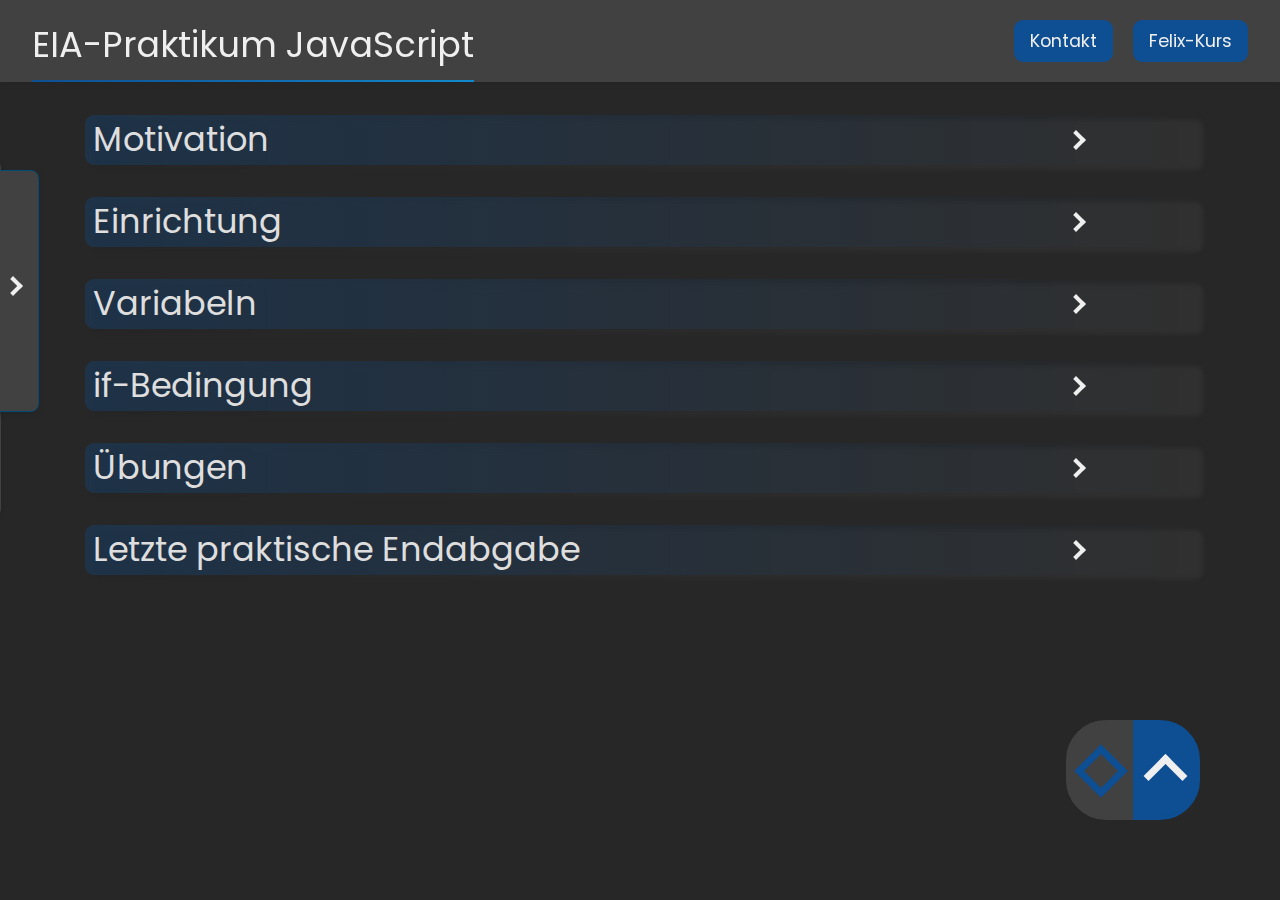
==== commit 0e5b2df9: "WIP: change to js" ====
--- a/index.html
+++ b/index.html
@@ -20,12 +20,11 @@
    <header>
       <div class="header">
          <a id="title">
-            <h1>EIA-Praktikum</h1>
+            <h1>EIA-Praktikum JavaScript</h1>
          </a>
          <div>
             <a class="header_a mr-1" href="./info.html"><button class="btn btn-primary">Kontakt</button></a>
-            <a class="header_a"
-               href="https://felix.hs-furtwangen.de/auth/RepositoryEntry/4102291767/CourseNode/103340169462132"
+            <a class="header_a" href="https://felix.hs-furtwangen.de/url/RepositoryEntry/7733251"
                target="_blank"><button class="btn btn-primary">Felix-Kurs</button></a>
          </div>
       </div>
@@ -86,35 +85,33 @@
          </h2>
          <div class="panel">
             <div class="overflow-hidden">
-               <p class="mb-5">Die Frage warum Personen die Medienkonzeption studieren denn auch programmieren lernen,
-                  gehört zu den häufigsten Fragen. <br>
-                  Obwohl alleine die Inhalte völlig ausreichend sind dies zu begründen - da Sie sich dazu entschlossen
-                  haben in einem
-                  digitale Beruf die Postition anzustreben, die später grundsätzlich über die Umsetzung bestimmt und Sie
-                  somit auch die Inhalte zumindest kennen sollten - möchte ich hier vor allem einen anderen Aspekt
-                  ansprechen, und zwar die Begeisterung davon Geschichten zu erzählen.<br> <br>
-                  Das Geschichten erzählen liegt im Blut der meisten von uns, egal ob nun Studierender oder nicht. Die
-                  Art der Geschichte ist zumeist nur sehr unterschiedlich, und das ist auch sehr gut so. <br>
-                  Während der Begriff des Künstlers sehr offen ist, haben viele von uns das Verlangen Dinge zu
-                  erschaffen. Die Begeisterung wenn etwas so funktioniert wie es soll, das schreiben eines Buches
-                  welches andere Menschen begeistert, die Produktion von Musik die Emotionen und Gefühle zum Ausdruck
-                  bringt. Ein spannender Film der z.B.: Misstände aufzeigt, oder einfach nur unterhält, oder ein Spiel
-                  welches die Menschen fordert und dazu aufruft immer besser in dem zu werden, was sie tun. <br> Das
-                  alles
-                  sind Geschichten die erzählt werden wollen und hinter denen Menschen stehen um andere Menschen
-                  auf irgendeiner Art zu begeistern, zu berühren. <br> <br>
+               <p class="mb-5">Die Frage, warum Personen, die Medienkonzeption studieren, auch programmieren lernen
+                  sollten, gehört zu den häufigsten Fragen. Obwohl die Inhalte allein völlig ausreichend sind, um dies
+                  zu begründen - da du dich dazu entschlossen hast, in einem digitalen Beruf eine Position
+                  anzustreben, die später grundsätzlich über die Umsetzung bestimmt, und du somit auch die Inhalte
+                  zumindest kennen sollten - möchte ich hier vor allem einen anderen Aspekt ansprechen: die
+                  Begeisterung, Geschichten zu erzählen. <br><br>
+
+                  Das Geschichtenerzählen liegt im Blut der meisten von uns, egal ob Studierende oder nicht. Die Art der
+                  Geschichte ist zumeist nur sehr unterschiedlich, und das ist auch sehr gut so. Während der Begriff des
+                  Künstlers sehr offen ist, haben viele von uns das Verlangen, Dinge zu erschaffen. Die Begeisterung,
+                  wenn etwas so funktioniert, wie es soll; das Schreiben eines Buches, welches andere Menschen
+                  begeistert; die Produktion von Musik, die Emotionen und Gefühle zum Ausdruck bringt; ein spannender
+                  Film, der z.B. Missstände aufzeigt oder einfach nur unterhält; oder ein Spiel, welches die Menschen
+                  fordert und dazu aufruft, immer besser in dem zu werden, was sie tun. Das alles sind Geschichten, die
+                  erzählt werden wollen, und hinter denen Menschen stehen, um andere auf irgendeine Art zu begeistern,
+                  zu berühren. <br> <br>
+
                   Das Instrument der Programmierung ist hierbei eines der wichtigsten und besten Werkzeuge, da es
-                  ermöglicht alles nur erdenklich in die Realtität umzusetzten und dabei ist nicht nur ein logisches
-                  Denken sondern vor allem auch Kreativität und Pioniergeist gefragt. <br> Auch wenn es mit diesen
-                  Worten schwierig ist Sie davon zu überzeugen sich diesem Thema zu öffnen möchte ich zumindest einer
-                  anderen Person das Wort geben, die es mit ihre Poesie besser schafft davon zu Überzeugen und ich
-                  hoffe, dass Sie sowohl dem folgendem Video als auch der Programmierung einer Chance geben zu zeigen,
-                  was
-                  dahinter steckt. <br> <br>
+                  ermöglicht, alles nur Erdenkliche in die Realität umzusetzen. Dabei ist nicht nur logisches Denken,
+                  sondern vor allem auch Kreativität und Pioniergeist gefragt. Auch wenn es mit diesen Worten schwierig
+                  ist, dich davon zu überzeugen, dich diesem Thema zu öffnen, möchte ich zumindest einer anderen Person
+                  das Wort geben, die es mit ihrer Poesie besser schafft, davon zu überzeugen. Ich hoffe, dass du
+                  sowohl dem folgenden Video als auch der Programmierung eine Chance gibst, zu zeigen, was
+                  dahintersteckt.<br> <br>
                   <a class="vid" target="_blank" href="https://www.youtube.com/embed/-jRREn6ifEQ"> <b> The poetry of
                         programming | Linda
-                        Liukas </b> </a> <br> <br>
-                  Danke an Prof. Dell´Oro für diesen Video-Tipp.
+                        Liukas </b> </a>
                </p>
             </div>
          </div>
@@ -124,460 +121,91 @@
                class="arrow right"></span>
          </h2>
          <div class="panel">
-            <p> Um in diesem Kurs die praktischen Aufgaben zu lösen, ist es nötwendig die Arbeitsumgebung einzurichten.
-               Hierzu
-               benötigen Sie Programme auf dem System mit welchen Sie arbeiten werden. Da die Einrichtung während des
-               ersten
-               Praktikums durchgeführt wird, dient dies hier lediglich als Kurzanleitung. </p>
-            <div class="ml-2">
-               <!------------------------------------------------------------- VS-CODE --------------------------------------------------------------------->
-               <h3 id="vsc" class="topic__subheader accordion">Visual Studio Code (VSC, VS-Code) <span
-                     class="arrow right"></span></h3>
-               <div class="panel">
-                  <div class="overflow-hidden">
-                     <p>
-                        <a href="https://code.visualstudio.com/" target="_blank"><img class="logo mx-1 float-l"
-                              src="./assets/img/vsc_logo.png" alt="VSC Logo">
-                        </a>
-                        VS-Code ist ein Texteditor mit welchem die enstsprechenden Codezeilen geschrieben werden können.
-                        VSC
-                        ist im Bereich der Webentwicklung der Industriestandard. Durch seine Schlankheit ist VSC nicht
-                        Performancelastig und kann gleichzeitig durch Erweiterungen so angepasst werden, dass es für
-                        alle Bereiche der Entwicklung passend ist, nicht nur für die Webentwicklung.
-                     </p>
-                  </div>
-                  <div class="overflow-hidden">
-                     <h4 class="install__header">Installation</h4>
-                     <p><img class="logo mx-1 float-l" src="./assets/img/vsc1.jpg" alt="VSC-Mac" width="220px">
-                        Sie finden VSC <a class="link" target="_blank" href="https://code.visualstudio.com/">hier</a>.
-                        Mit einem Klick auf den Pfeil (rot unterstrichen in Abbildung) können Sie die MacOs (Apple-Mac)
-                        Version
-                        herunterladen. Achten Sie darauf, immer den Stable-Build zu nehmen. <br>
-                        Anschließend führen Sie die Installation auf Ihrem System durch. Es wird geraten das Programm
-                        auf englisch zu belassen.</p>
-                  </div>
-                  <div class="overflow-hidden">
-                     <h4 class="install__header">Kurzeinweißung</h4>
-                     <p><img class="mb-3" src="./assets/img/vsc2.jpg" alt="VSC Bild mit Informationen" width="100%">
-                     <p class="warn"><svg class="mr-1" fill="none" xmlns="http://www.w3.org/2000/svg"
-                           viewBox="0 0 24 24">
-                           <path d="M3 3h16v2H5v14h14v2H3V3zm18 0h-2v18h2V3zM11 15h2v2h-2v-2zm2-8h-2v6h2V7z"
-                              fill="currentColor" />
-                        </svg>Ihr VSC wird nach der Installation nicht genauso aussehen, da auf
-                        dem Bild individuelle Extensions installiert wurden und das Programm und über die Zeit
-                        angepasst wurde.</p>
-                     </p>
-                  </div>
-                  <div class="overflow-hidden">
-                     <h4 class="install__header">Empfohlene Extensions</h4>
-                     <p>Bei einem Klick auf das Extensions-Icon auf der linken Seite <img
-                           src="./assets/img/ext_icon.jpg" alt="Extensions-Icon">, öffnet sich ein Menü mit dem
-                        Erweiterungen gesucht und installiert werden können, folgende Erweiterungen werden empfohlen,
-                        sind aber
-                        nicht notwendig für das abschließen der praktischen Arbeiten:</p> <br>
-                     <table class="table">
-                        <thead>
-                           <tr>
-                              <th scope="col"></th>
-                              <th scope="col">Logo</th>
-                              <th scope="col">Name</th>
-                              <th scope="col">Beschreibung</th>
-                           </tr>
-                        </thead>
-                        <tbody>
-                           <tr>
-                              <th scope="row">1</th>
-                              <td><img src="./assets/img/material_theme.jpg" alt="material_theme-Icon" width="40px">
-                              </td>
-                              <td>Material Theme</td>
-                              <td>Hierdurch werden andere Icons im Explorer in VSC angezeigt.</td>
-                           </tr>
-                           <tr>
-                              <th scope="row">2</th>
-                              <td><img src="./assets/img/live_server.jpg" alt="live_server-Icon" width="40px">
-                              </td>
-                              <td>Live Server</td>
-                              <td>Eine Erweiterung mit welcher besser programmiert werden kann, da bei einer Änderung
-                                 die Seite automatisch neu lädt. Hierdurch wird ein Lokaler Server simuliert.</td>
-                           </tr>
-                           <tr>
-                              <th scope="row">3</th>
-                              <td><img src="./assets/img/highlight_tag.jpg" alt="highlight_tag-Icon" width="40px">
-                              </td>
-                              <td>Highlight Matching Tag</td>
-                              <td>Highlightet entsprechende (HTML) Tags für eine bessere Übersichtlichkeit</td>
-                           </tr>
-                           <tr>
-                              <th scope="row">4</th>
-                              <td><img src="./assets/img/scss_formater.jpg" alt="scss_formater-Icon" width="40px">
-                              </td>
-                              <td>SCSS Formatter</td>
-                              <td>SCSS Formatter sorgt dafür, dass beim verwenden von CSS die Inhalte richtig
-                                 formatiert werden. Verwendet werden kann es mit Rechtsklick (MAC: Doppeltouch mit Pad
-                                 oder beide Maustasten) irgendwo im Codebereich und anschließend auf "Format
-                                 Document"</td>
-                           </tr>
-                        </tbody>
-                     </table>
-                  </div>
-               </div>
-
-               <!------------------------------------------------------------- GITHUB --------------------------------------------------------------------->
-               <h3 id="github" class="topic__subheader accordion">Github<span class="arrow right"></span></h3>
-               <div class="panel">
-                  <div class="overflow-hidden">
-                     <p class="mb-5"><a href="https://github.com/" target="_blank"><img class="logo mx-1 float-l"
-                              src="./assets/img/github_logo.png" alt="Github Logo"></a>
-                        Github ist eine Plattform für die Versionsverwaltung. Für die genauere Beschreibung von Github
-                        wenden Sie sich bitte an den Professor oder einem Betreuer. Die Verwendung von solchen Portalen
-                        wird im digitalen Bereich oft vorausgesetzt, weshalb es auch zum Standard gehört. Die Vorteile
-                        der Benutzung werden hier kurz erläutert, hiebei wird für die bessere Vertändlichkeit nicht
-                        zwischen Git und Github unterschieden.</p>
-                     <table class="table">
-                        <thead>
-                           <tr>
-                              <th scope="col"></th>
-                              <th scope="col">Name</th>
-                              <th scope="col">Beschreibung</th>
-                           </tr>
-                        </thead>
-                        <tbody>
-                           <tr>
-                              <th scope="row">1</th>
-                              <td>Sicherheit</td>
-                              <td>Durch Github haben Sie jederzeit den aktuellen Stand und alle vergangenen Versionen
-                                 Ihres
-                                 Projektes. Falls Sie durch einen technischen Ausfall nicht mehr auf die Inhalte
-                                 zugreifen können, können Sie über die Plattform immer den aktuellen Stand klonen.
-                                 Außerdem ist es möglich ältere Stände zu laden, falls bei der Entwicklung etwas schief
-                                 ging. Zusätzlich erlaubt es Ihnen von mehr als einem PC am Projekt zu arbeiten und beim
-                                 welchsel immer auf den aktuellen Stand zu springen.</td>
-                           </tr>
-                           <th scope="row">2</th>
-                           <td>Teamarbeit</td>
-                           <td>An Projekten wird überlicherweiße nicht alleine gearbeitet sondern im Team. Durch Git
-                              lassen sich ein Projekt in Branches teilen, mit welchen eine Gruppe an einem Bereich
-                              arbeiten kann
-                              während ein anderes Team an einem anderen Bereich arbeitet. Dies ist für das Praktikum
-                              nicht relevant.</td>
-                           </tr>
-                        </tbody>
-                     </table>
-                  </div>
-                  <div class="overflow-hidden">
-                     <h4 class="install__header">Registrieren</h4>
-                     <p>Die Registrierung finden Sie <a class="link" target="_blank"
-                           href="https://github.com/">hier</a>.
-                        <br>
-                        Es wird geraten private Daten für die Registrierung zu verwenden, da Github zum Standard gehört
-                        und Sie es auch nach dem Studium benötigen könnten. Falls Sie dies jedoch nicht möchten, können
-                        Sie auch die HFU-Mail verwenden. Bedenken Sie jedoch, dass nach Beendigung des Studiums diese
-                        E-Mail Adresse gelöscht wird.
-                     </p>
-                  </div>
-               </div>
-               <!------------------------------------------------------------- GIT --------------------------------------------------------------------->
-               <h3 id="git" class="topic__subheader accordion">Git<span class="arrow right"></span></h3>
-               <div class="panel">
-                  <div class="overflow-hidden">
-                     <p class="mb-5"><a href="https://git-scm.com/" target="_blank"><img class="logo mx-1 float-l"
-                              src="./assets/img/git_logo.png" alt="Git Logo"></a>
-                        Git ist eine Software zur Versionsverwaltung. Git wird für die Verwendung von Github und VSC
-                        benötigt.
-                     </p>
-                  </div>
-                  <div class="install">
-                     <h4 class="contentHeader install__header">Installation</h4>
-                     <p class="mb-5">
-                        Sie finden Git hier: <a class="link" target="_blank" href="https://git-scm.com/">Windows</a>, <a
-                           class="link" target="_blank" href="https://git-scm.com/download/mac">MacOs</a>. <br>
-
-                        Für das Installieren auf MacOs, müssen Sie sich mit Homebrew oder MacPorts außeinandersetzten.
-                        Die Anleitung ist auf der entsprechnenden Seite beschrieben, falls dies nicht klappen sollte
-                        können Sie sich an eine*n Betreuer*in wenden.
-                     </p>
-                     <div class="overflow-hidden">
-                     </div>
-                  </div>
-               </div>
-
+            <p class="mb-2">Für den Start in die Welt der Programmierung mit JavaScript müsst ihr als erstes eine
+               Script-Datei
+               erstellen. Ähnlich wie ihr das bei CSS gemacht habt, erstellt ihr hierfür eine neue JS-Datei in eurem
+               Ordner (z.B. script.js). Anschließend müsst ihr diese Datei in eurem HTML einbinden, was ihr mit einem
+               Script-Tag bewerkstelligt:<br>
+            <div class="codeBlock">
+               &lt;script defer src=&quot;./script.js&quot;&gt;&lt;/script&gt; <img
+                  src="./assets/img/copyToClipboard.png" width="30px">
             </div>
-         </div>
-         <!------------------------------------------------------------- Practical --------------------------------------------------------------------->
-         <h2 id="practical" class="contentHeader topic__header accordion">Informationen zum Praktikum <span
-               class="arrow right"></span>
+            <p id="copyConfirmation" style="display:none;">Kopiert!</p>
+
+            <img class="my-1" src="./assets/img/script_import_head.jpg">
+            In dieser Script-Datei könnt ihr nun folgenden Code hereinschreiben <br>
+            <div class="codeBlock my-1">
+               console.log("Hello World") <img src="./assets/img/copyToClipboard.png" width="30px">
+            </div> <br>
+            Wenn ihr nun die HTML-Datei im Browser öffnet, könnt ihr im Entwickler-Tool (Rechtsklick -> Inspect) die
+            Konsole öffnen und dort die Ausgabe sehen. <br> <br>
+            <img class="my-1" src="./assets/img/js_hello_world.jpg">
+
+         </div>
+         <!------------------------------------------------------------- variables --------------------------------------------------------------------->
+         <h2 id="practical" class="contentHeader topic__header accordion">Variabeln<span class="arrow right"></span>
          </h2>
          <div class="panel">
-            <p> Hier finden Sie allgemeine Informationen zum Praktikum.</p>
-            <div class="ml-2">
-
-               <!------------------------------------------------------------- Evaluation --------------------------------------------------------------------->
-               <h3 id="evaluation" class="topic__subheader accordion">Bewertungssystem<span class="arrow right"></span>
-               </h3>
-               <div class="panel">
-                  <div class="overflow-hidden">
-                     <p class="mb-3">Die Abgaben im praktischen Teil sind die Vorausgesetzung für die Durchführung der
-                        praktischen
-                        Endabgabe. Da die Endabgabe deutlich mehr von den Studierenden abverlangt als die Aufgaben
-                        selbst, wird an einem
-                        Bewertungssystem gemessen, in wie weit Sie sich für diese Endbbgabe qualifiziert haben.
-                        Beim Erfüllen der jeweiligen Arbeiten, werden Ziele festgelegt welche Sie durch den praktischen
-                        Teil erarbeiten sollen. Hierbei ist die Erfüllung dieser Ziele das Bewertungskriterium an dem
-                        Sie gemessen werden. <br> Für jede Aufgabe erhalten Sie von der oder die Betreuer*in das
-                        Feedback, ob die Ziele erreicht worden sind und Gegebenenfalls Tipps welche Ihnen helfen sollen,
-                        die Punkte noch einmal zu fokusieren, die Sie noch nicht genug verinnerlicht haben könnten.
-                        <br>
-                     </p>
-
-                     <table class="table">
-                        <thead>
-                           <tr>
-                              <th scope="col"></th>
-                              <th scope="col">Ausgang</th>
-                              <th scope="col">Konsequenz</th>
-                              <th scope="col">Feedback</th>
-                           </tr>
-                        </thead>
-                        <tbody>
-                           <tr>
-                              <th scope="row">1</th>
-                              <td>
-                                 <p class="green"> Ziele Erfüllt </p>
-                              </td>
-                              <td>Aufgabe erfüllt</td>
-                              <td>Der oder die Betreuer*in werden Sie darüber in Kenntnis setzen, dass das Aufgabenziel
-                                 erfüllt wurde. Gegebenenfalls werden Ihnen noch Tipps gegeben wie die Aufgaben anderes
-                                 bzw. besser gelöst werden könnten.</td>
-                           </tr>
-                           <tr>
-                              <th scope="row">2</th>
-                              <td>
-                                 <p class="yellow"> Ziele nicht erfüllt</p>
-                              </td>
-                              <td>Nachbearbeitung</td>
-                              <td>Im Falle, dass Sie nicht alle Ziele erfüllt haben sollten, wird Ihnen der oder die
-                                 Betreuer*in
-                                 mitteilen welche Aspekte der Abgabe nicht zufriedenstellend sind. Sie haben
-                                 anschließend drei Tage Zeit (Mittwoch 18 Uhr der Folgewoche) die Abgabe zu verbessern.
-                                 Ergibt sich nach den drei Tagen noch immer kein zufriedenstellendes Ergebnis, ist
-                                 anzuzweifeln, ob Sie für die Endabgabe die Inhalte außreichend verinnerlicht haben.
-                              </td>
-                           </tr>
-                           <tr>
-                              <th scope="row">3</th>
-                              <td>
-                                 <p class="red"> Keine Abgabe</p>
-                              </td>
-                              <td>unter vorberhalt <br> von der praktischen Prüfung ausgeschlossen</td>
-                              <td>Falls Sie eine Abgabe nicht abgeben, gibt es keine Nachbearbeitung. Hiebei ist
-                                 jedoch wichtig zu erwähnen, dass dies nur der Fall ist, falls folgende Kriterien
-                                 erfüllt sind:
-                                 <ul>
-                                    <li>Sie haben die Aufgabe unbegründet nicht abgegeben</li>
-                                    <li>Es ist kein technischer Fehler aufgetreten (z.B.: Probleme bei der Steuerung mit
-                                       Git)</li>
-                                    <li>Sie haben nicht versucht mit uns Kontakt aufzunehmen</li>
-                                 </ul>
-                              </td>
-                           </tr>
-                        </tbody>
-                     </table>
-                     <p>Die engültige Entscheidung eines Ausschlusses der praktischen Prüfung obligt dem Lehrbeauftragen
-                        bzw. Professor. Die Aufgabe der Betreuer liegt darin, Ihnen bei den Aufgaben zu unterstützen und
-                        nicht Sie zu bewerten.<br>
-                        Bedenken Sie, dass bei dieser Liste der persönliche Aspekt nicht mit eingeflossen ist. Somit ist
-                        die
-                        Kommunikation das Wichstigste bei Schwierigkeiten und Probleme. Die betreuenden Person steht es
-                        frei auch weitere Nachbearbeitungen anzubieten und den Studierenden in allen anderen Aspekten
-                        entgegen zu kommen, solange es zum Erfolg führt.</p>
-                  </div>
-               </div>
-
-               <!------------------------------------------------------------- Submission --------------------------------------------------------------------->
-               <h3 id="subission" class="topic__subheader accordion">Abgabe<span class="arrow right"></span></h3>
-               <div class="panel">
-                  <div class="overflow-hidden">
-                     <p class="mb-3">
-                        Grundsätzlich: Habt ihr Fragen, so stehen euch die lehrenden und betreuenden Personen gerne für
-                        Hilfe zur Verfügung. <br> (Der Text wurde in kurzer Zeit geschrieben, daher kann es sein, dass
-                        er
-                        Rechtschreibfehler beinhaltet. Feedback ist erwünscht.)
-                     <ul>
-                        <li>
-                           Achtet beim Bearbeiten darauf, dass ihr auch wirklich in eurem Repository arbeitet welches
-                           ihr
-                           letzte Woche im Kurs angelegt habt. Falls ihr noch kein Repository habt, könnt ihr unter
-                           https://github.com/ ein Neues anlegen, hierbei spielt es keine Rolle ob ihr in der
-                           Teilnehmerliste etwas anderes eingetragen habt.
-                        </li><br>
-                        <li>
-                           Das Repository gibt es einmal als eine Art "Cloud" auf Github.com und (nach dem Clonen, nicht
-                           Downloaden!) einmal lokal auf eurem Pc/Laptop. Gearbeitet wird ausschließlich lokal auf dem
-                           Pc/Laptop.
-                        </li><br>
-                        <img class="mb-4" width="100%" src="./assets/img/introGit.jpg" alt="Github">
-                        <li>
-                           Sobald ihr Arbeitsschritte fertiggestellt habt, oder einfach eine Pause macht, oder einfach
-                           am
-                           nächsten Tag weitermachen wollt, ist es ratsam den aktuellen Stand zu pushen. Also den Stand
-                           auf
-                           dem Pc/Laptop auf Github zu synchronisieren (damit auf Github der gleiche Stand ist wie auf
-                           eurem Pc).
-                        </li> <br>
-                        <li>
-                           Wenn ihr Probleme mit dem Clonen und Pushen mit Github habt, ladet euch das Programm
-                           <a class="link" href="https://desktop.github.com/">Github-Desktop</a> herunter, welches gut
-                           für Einsteiger ist. Dort könnt ihr euch mit eurem
-                           Github-Account anmelden und anschließend (falls nötig) euer Repository clonen (Hinweis: das
-                           Programm
-                           benötigt
-                           trotzdem weiterhin Git). Ihr könnt hier auch ein Repository - welches schon auf den Pc
-                           geclont wurde - öffnen (existing repository).
-                           Außerdem könnt ihr durch dieses Programm auch die Inhalte pushen. Es zeigt euch die
-                           Veränderungen
-                           an die seit dem letzten Push hinzugefügt wurden. Damit erkennt ihr auch, ob ihr im Repository
-                           seid.
-                        </li><br>
-                        <img class="mb-4" width="100%" src="./assets/img/git_desktop.jpg" alt="Github-Desktop">
-                        Abb.: Zum Pushen eine commit message eingeben (bei Summary (required)), dann auf "commit to
-                        main", anschließend auf "push origin" klicken, welches sich danach öffnet. Die message sollte
-                        eine sehr kurze Beschreibung der aktuellen Arbeit beschreiben (z.B. Add: index.html) <br> <br>
-                        <li>
-                           Die Dateien die ihr in eurem Projekt benutzt (z.B. Bilder), müssen sich ebenfalls in eurem
-                           Repository befinden. Hierbei ist es ratsam lediglich die verwendeten Bilder in das Repository
-                           zu
-                           kopieren und nicht alle Materials von Prof. Dr. Rausch. Ein eigenen Ordner in eurem
-                           Repository, in dem die Bilder
-                           gespeichert werden (z.B. img), ist ebenfalls ratsam.
-                        </li><br>
-                        <li>
-                           Wenn ihr der Meinung seid, dass ihr eure Aufgabe fertiggestellt habt, dann pusht euer Projekt
-                           auf Github, anschließend könnt ihr mit dem Link von GitHub-Pages euer Projekt begutachten.
-                           <br>
-                           Diese Website hier, ist ein "GitHub-Pages"-Projekt. Heißt, dass ich in meinem Repository
-                           GitHub-Pages aktiviert habe: <br> (Settings -> GitHub-Pages -> Branch: main / Root ->
-                           Save) <br> und
-                           anschließend die Website unter: <br>
-                           https://<i>euerUsername</i>.github.io/<i>euerRepository</i>/<i>dateiName.html</i> <br>
-                           aufrufen kann. Das eigentlichge Repository dieser Website auf GitHub befindet sich hier:
-                           https://github.com/Z3r0cks/EIA_Praktikum<br>
-                           Wenn Ihr die URL dieser Website betrachtet: <br>
-                           https://z3r0cks.github.io/EIA_Praktikum/index.html <br>Dann ist <i>z3r0cks</i> der
-                           GitHub-Username,
-                           <i>EIA_Praktikum</i> der Name des Repository auf GitHub und <i>index.html</i> die Datei die
-                           angezeigt
-                           werden soll.
-                           Wenn somit eure HTML-Datei - in der Ihr die Aufgabe gelöst habt - index.html heißt und sie
-                           sich im
-                           Ordner "Aufgabe1" befindet, dann müsst ihr eure Website nach dem Pushen unter: <br>
-                           https://<i>euerUsername</i>.github.io/<i>euerRepository</i>/Aufgabe1/index.html <br> aufrufen
-                           können. <br> Achtet darauf, dass ihr keine Leerzeichen benutzt, benutzt als
-                           beispiel den namen Aufgabe1 und nicht Aufgabe 1, da Leerzeichen in der URL nicht erlaubt
-                           sind (siehe Ordnerstruktur und Dateinamen). <br>
-                           Hinweiß: Ihr müsst eure Aufgabe nicht unbedingt in einem Ordner "Aufgabe1"
-                           speichern, es ist nur ein Beispiel, außerdem kann es ein paar Minuten dauern, bis nach dem
-                           Pushen die Website unter der URL aufrufbar ist und noch länger, wenn ihr GitHub-Pages erst
-                           frisch aktiviert habt.
-                        </li><br>
-                        <li>
-                           Nachdem ihr kontrolliert habt, ob eure Aufgabe auf der GitHub-Pages-Seite so funktioniert,
-                           müsst ihr die Abgabe über Felix durchführen. Dies wird im Video weiter unten
-                           erklärt.
-                        </li>
-                     </ul>
-                     </p>
-                     <p class="mb-3">Die Abgabe erfolgt über den Felix-Kurs. Hier geben Sie die entsprechenden Links zur
-                        Aufgabe an.</p>
-                     <ul>
-                        <li>Link zu Ihrem Github Profil</li>
-                        <li>Link zu Ihrer entsprechenden Aufgabe (Github-Pages, z.B:
-                           https://z3r0cks.github.io/EIA_Praktikum/index.html)</li>
-                        <li>Optional: Link zu Ihrem Repository</li>
-                        <li>Falls benötigt: Name der anderen Studierenden (siehe Zusammenarbeit)</li>
-                     </ul>
-                     <p>
-                        Wie die Abgabe auf Felix aus Sicht der Studierenden als auch aus der Sicht Betreuer aussieht,
-                        sehen Sie in
-                        folgendem Video:
-                     </p> <br>
-                     <a class="vid" target="_blank" href="https://www.youtube.com/embed/a86t_XYCbRw"> <b> Abgabe über
-                           Felix </b> </a> <br> <br>
-                  </div>
-               </div>
-
-               <!------------------------------------------------------------- teamwork --------------------------------------------------------------------->
-               <h3 id="teamwork" class="topic__subheader accordion">Zusammenarbeit<span class="arrow right"></span>
-               </h3>
-               <div class="panel">
-                  <p class="mb-3">Grundsätzlich wird die Zusammenarbeit für Abgaben nicht nur beführwortet sondern auch
-                     unterstützt, da der Informationsaustausch der Studierenden ein hervorragendes Werkzeug ist, um die
-                     Inhalte zu verinnerlichen. <br> Hierbei sollten Sie und Ihre Kommilitonen jedoch auf folgendes
-                     achten:</p>
-                  <ul>
-                     <li>Arbeiten Sie nicht nur vor sich hin und lassen andere Personen bei Ihnen mitschauen, vor allem
-                        dann nicht, wenn Sie einen höheren Wissensstand in dem Bereich haben als die Anderen.
-                        Gleichzeitig sollten Sie Inhalte die Sie nicht kannten nich einfach abschreiben sondern sich
-                        erklären
-                        lassen. Bestenfalls üben Sie Inhalte um sie zu verinnerlichen.</li> <br>
-                     <li>Bedenken Sie, dass Niemandem geholfen ist, wenn Sie Ihren Mitstudierenden die Inhalte
-                        vorarbeiten und diese jedoch nicht verstanden worden sind. Die betreuenden Personen sind dazu
-                        aufgerufen auf Inhalte einzugehen, die schlecht oder gar nicht verstanden wurden. Wenn es
-                        Probleme mit einer Abgabe gibt und die Zeit ausläuft, ist es ratsamer sich an die Betreuer zu
-                        melden und um
-                        mehr Zeit und Hilfe zu bitten als den Studierenden die Lösungen vorzugeben. Vergessen Sie nicht,
-                        dass die Endabgaben ein gutes Verständnis der Inhalte abverlangt und spätestens bei der Abgabe
-                        ein
-                        eigenständiges Arbeiten verlangt wird.</li><br>
-                     <li>Falls Inhalte mit anderen Personen zusammen erarbeitet worden sind, schreiben Sie die Namen der
-                        anderen Personen bitte bei der Abgabe mit rein (jeder für sich), damit der oder die Betreuer*in
-                        weiß, dass es zu ähnlichen
-                        Inhalten kommt. Zur Überprüfung ob alle die Inhalte verstanden haben, kann es dazu
-                        kommen, dass die Inhalte individuell abgefagt werden.</li><br>
-                     <li>Zusammenarbeit ohne die Erwähnung der anderen im Team zählt als nicht abgegeben. Bedenken Sie
-                        bitte, dass Programmiercode wie eine Schrift sehr individuell ist, bei den meisten Aufgaben ist
-                        ein "Abschreiben" deutlich zu erkennen und spätestens bei der Endabgabe ist dies offensichtlich.
-                        Auch dann, wenn Inhalte vor der Abgabe noch verändert wurden.
-                     </li> <br>
-                     <li>Unterrichten Sie sich gegenseitig, erklären Sie Ihrer oder Ihrem Mitstudent*in die Inhalte
-                        welche Sie erarbeitet haben, unabhängig ob diese Person die Inhalte schon kennt. Geben Sie Tipps
-                        falls
-                        Sie etwas besser oder anderes verstanden haben. Man verinnerlich Inhalte deutlich effektiver
-                        wenn sich Gedanken darüber gemacht wird wie diese Inhalte beschrieben und erklärt werden müssen.
-                     </li><br>
-                     <li>Achten Sie darauf, dass Sie im Team auch alles verstanden haben, hinterfragen Sie in der Gruppe
-                        die Arbeiten und suchen Sie nach Lösungen</li><br>
-                     <li>Die Abgabe muss von Ihnen selbstständig erstellt werden. Sie dürfen sich jedoch mit anderen
-                        Studierenden austauschen und sich gegenseitig helfen.</li>
-               </div>
-
-            </div>
+            <p> Eine Variable ist ein Speicherplatz für einen definierten Wert. <br> In einer Variable können Werte
+               gespeichert werden, die sich im Laufe des Programms ändern können. <br> <br>
+               Um eine Variable zu schreiben benötigt ihr als erstes das Schlüsselwort "let" oder "const" gefolgt von
+               einem Wert. Dieser Wert kann alles sein. Eine Zahl, ein String, ein Boolean, ein Array, ein Objekt, eine
+               Funktion, ein HTML-Element etc. Ihr werdet alle Begriffe im Laufe des Kurses kennenlernen<br> <br>
+
+               Das Schlüsselwort "let" wird verwendet, wenn sich der Wert der Variable ändern kann während es sich bei
+               einer Variable mit dem Schlüssel "const" um eine unveränderliche Variable handelt. Üblicherweise auch bei
+               Werten, die sich nicht ändern sollen oder können. Euer Geburtstag ist als Beispiel immer gleich und nie
+               veränderlich während euer Alter sich verändern kann. <br> <br>
+               <b>Beispiele:</b> <br>
+            <div class="codeBlock my-1">
+               const name = "Max Mustermann"; <img src="./assets/img/copyToClipboard.png" width="30px">
+            </div> <br>
+            <p> In diesem Beispiel wird der Wert "Max Mustermann" in der Variable "name" gespeichert. <br> <br>
+            <div class="codeBlock my-1">
+               let alter = 20; <img src="./assets/img/copyToClipboard.png" width="30px">
+            </div> <br>
+            <p> In diesem Beispiel wird der Wert 20 in der Variable "alter" gespeichert. <br> <br>
+            <div class="codeBlock my-1">
+               let istStudent = true; <img src="./assets/img/copyToClipboard.png" width="30px">
+            </div> <br>
+            <p> In diesem Beispiel wird der Wert true in der Variable "istStudent" gespeichert. <br> <br>
+            <div class="codeBlock my-1">
+               let alter = 20; <br>
+               alter = 21; <img src="./assets/img/copyToClipboard.png" width="30px">
+            </div> <br>
+            <p> In diesem Beispiel wird der Wert 20 in der Variable "alter" gespeichert. <br>
+               Anschließend wird der Wert der Variable "alter" auf 21 geändert. <br> <br>
+            </p>
+            Variabeln können benutzt werden um einfacher mit Werten zu arbeiten, sie zu ändern oder zu übergeben, z.B.
+            in Funktionen mit denen dann weiter gearbeitet werden kann. <br>
          </div>
 
          <!------------------------------------------------------------- Files --------------------------------------------------------------------->
-         <h2 id="files" class="contentHeader topic__header accordion">Ordnerstruktur und Dateinamen<span
-               class="arrow right"></span>
+         <h2 id="files" class="contentHeader topic__header accordion">if-Bedingung<span class="arrow right"></span>
          </h2>
          <div class="panel">
-            <div class="overflow-hidden">
-               <p class="mb-5">Bevor Sie mit irgendeiner Aufgabe beginnen, achten Sie bitte darauf, dass Sie eine gut
-                  strukturierte Ordnerstruktur in Ihrem System benutzen. <br>
-                  So eine Struktur könnte folgendermaßen aussehen:</p>
-               <img class="mb-4" src="./assets/img/directory.png" alt="Ordnerstruktur"> <br>
-               <p>Wichtig hierbei ist, dass sie <b>keine</b> Leerzeichen in Ordner-, und Dateinamen
-                  benutzen. Versuchen Sie also entweder Namen zu verwenden die aus nur einem Wort bestehen (Für
-                  Dateinamen in Aufgaben bestenfalls englische Namen) oder verwenden sie Alternativen zu Leerzeichen.
-               </p>
-               <br>
-
-               <ul>
-                  <li><b>Unterstrich:</b> Ich_bin_ein_dateiname</li>
-                  <li><b>Bindestrich:</b> Ich-bin-ein-dateiname</li>
-                  <li><b>PascalCase:</b> IchBinEinDateiname (jedes Wort groß geschrieben)</li>
-                  <li><b>camelCase:</b> ichBinEinDateiname (wird vor allem für Namen in TypeScript verwendet)
-                  </li>
-               </ul>
-
+            <p>if-Bedingungen sind eine Möglichkeit, um zu überprüfen, ob eine Bedingung erfüllt ist. <br> <br>
+               <b>Beispiel:</b> <br>
+            <div class="codeBlock my-1">
+
+               <pre class="position-relative"><code><span class="colorFunction">let</span> <span class="colorFunctionCall">age</span> = <span class="colorType">20</span>;
+      
+<span class="colorIf">if</span> (<span class="colorFunctionCall">age</span> &lt; <span class="colorType">20</span>) {
+   <span class="colorConsole">console</span>.<span class="colorFunctionCall">log</span>(<span class="colorString">"You are younger than 20"</span>);
+} <span class="colorIf">else if</span> (<span class="colorFunctionCall">age</span> == <span class="colorType">20</span>) {
+   <span class="colorConsole">console</span>.<span class="colorFunctionCall">log</span>(<span class="colorString">"You are 20 y.o"</span>);
+} <span class="colorIf">else</span> {
+   <span class="colorConsole">console</span>.<span class="colorFunctionCall">log</span>(<span class="colorString">"You are older than 20"</span>);
+} </code><img class="copyToClipboard" src="./assets/img/copyToClipboard.png" width="30px"> </pre>
             </div>
+            <p> In diesem Beispiel wird der Wert 20 in der Variable "age" gespeichert. <br>
+               Diese Variable wird nun in mehrern Schritten überprüft. <br>
+               Zuerst wird überprüft, ob der Wert kleiner als 20 ist, wenn ja wird der Text "You are younger than 20"
+               ausgegeben. <br>
+               Wenn der Wert nicht kleiner als 20 ist, wird überprüft, ob der Wert gleich 20 ist, wenn ja wird der Text
+               "You are 20 y.o" ausgegeben. <br>
+               Wenn der Wert weder kleiner noch gleich 20 ist, wird mit "else" automatisch angenommen, dass age größer als 20 ist <br> <br>
+            </p>
          </div>
          <!------------------------------------------------------------- Practice --------------------------------------------------------------------->
          <h2 id="practice" class="contentHeader topic__header accordion">Übungen<span class="arrow right"></span>
@@ -679,7 +307,7 @@
    <span class="colorFunction">function</span> <span class="colorFunctionCall">collatz</span>(n: <span class="colorType">number</span>): <span class="colorType">void</span> {
       <span class="colorConsole">console</span>.<span class="colorFunctionCall">log</span>(n);</span>
 
-      <span class="colorComment"></span>// Die If-Bedingung prüft ob die Zahl 1 ist, dann endet die Collatz-Folge</span>
+      <span class="colorComment">// Die If-Bedingung prüft ob die Zahl 1 ist, dann endet die Collatz-Folge</span>
       <span class="colorIf">if</span>(n == 1) {
          <span class="colorConsole">console</span>.<span class="colorFunctionCall">log</span>("End");</span>
 
--- a/css/style.css
+++ b/css/style.css
@@ -9,8 +9,8 @@
 body {
    margin: 0;
    padding: 0;
-   background-color: #303030;
-   color: #efefef;
+   background-color: #272727;
+   color: #dedede;
    font-family: "Poppins";
 }
 
@@ -127,15 +127,21 @@
 
 a {
    background: linear-gradient(to right, #0e4e92, #00a2ffbd), linear-gradient(to right, #1497be, #01d151);
-   background-size: 100% 2px, 0 3px;
-   background-position: 100% 100%, 0 100%;
+   background-size:
+      100% 2px,
+      0 3px;
+   background-position:
+      100% 100%,
+      0 100%;
    background-repeat: no-repeat;
    transition: background-size 400ms;
 }
 
 a:hover {
    text-decoration: none;
-   background-size: 0 2px, 100% 3px;
+   background-size:
+      0 2px,
+      100% 3px;
 }
 
 h1 {
@@ -221,8 +227,12 @@
 .navlink {
    color: #afd3e7;
    background: linear-gradient(to right, #0e4e92, #00a2ffbd), linear-gradient(to right, #1497be, #01d151);
-   background-size: 100% 1px, 0 1px;
-   background-position: 100% 100%, 0 100%;
+   background-size:
+      100% 1px,
+      0 1px;
+   background-position:
+      100% 100%,
+      0 100%;
    background-repeat: no-repeat;
    transition: background-size 400ms;
 }
@@ -230,7 +240,9 @@
 .navlink:hover {
    color: #afd3e7;
    text-decoration: none;
-   background-size: 0 1px, 100% 1px;
+   background-size:
+      0 1px,
+      100% 1px;
 }
 
 /* ARROW */
@@ -394,12 +406,12 @@
 }
 
 .colorFunctionCall {
-   color: #DCDCAA;
+   color: #dcdcaa;
 }
 
 .colorIf {
-   color: #C586C0;
-}  
+   color: #c586c0;
+}
 
 .colorType {
    color: #099274;
@@ -411,6 +423,37 @@
 
 .colorConsole {
    color: #7db5f0;
+}
+
+.codeBlock {
+   display: inline-block;
+   background-color: #1e1f20;
+   padding: 2px 12px;
+   border: 1px solid #ffffff;
+   cursor: pointer;
+   border-radius: 7px;
+   font-size: 18px;
+}
+
+.copyToClipboard {
+   position: absolute;
+   right: 0;
+   top: 0;
+}
+
+#copyConfirmation {
+   position: fixed;
+   width: 207px;
+   height: 100px;
+   top: 79px;
+   right: 0;
+   transform: translateX(-50%);
+   font-size: 30px;
+   text-align: center;
+   padding: 1.7rem;
+   border-radius: 9px;
+   background-color: #0e4e92;
+   color: #efefef;
 }
 
 @keyframes collapse {
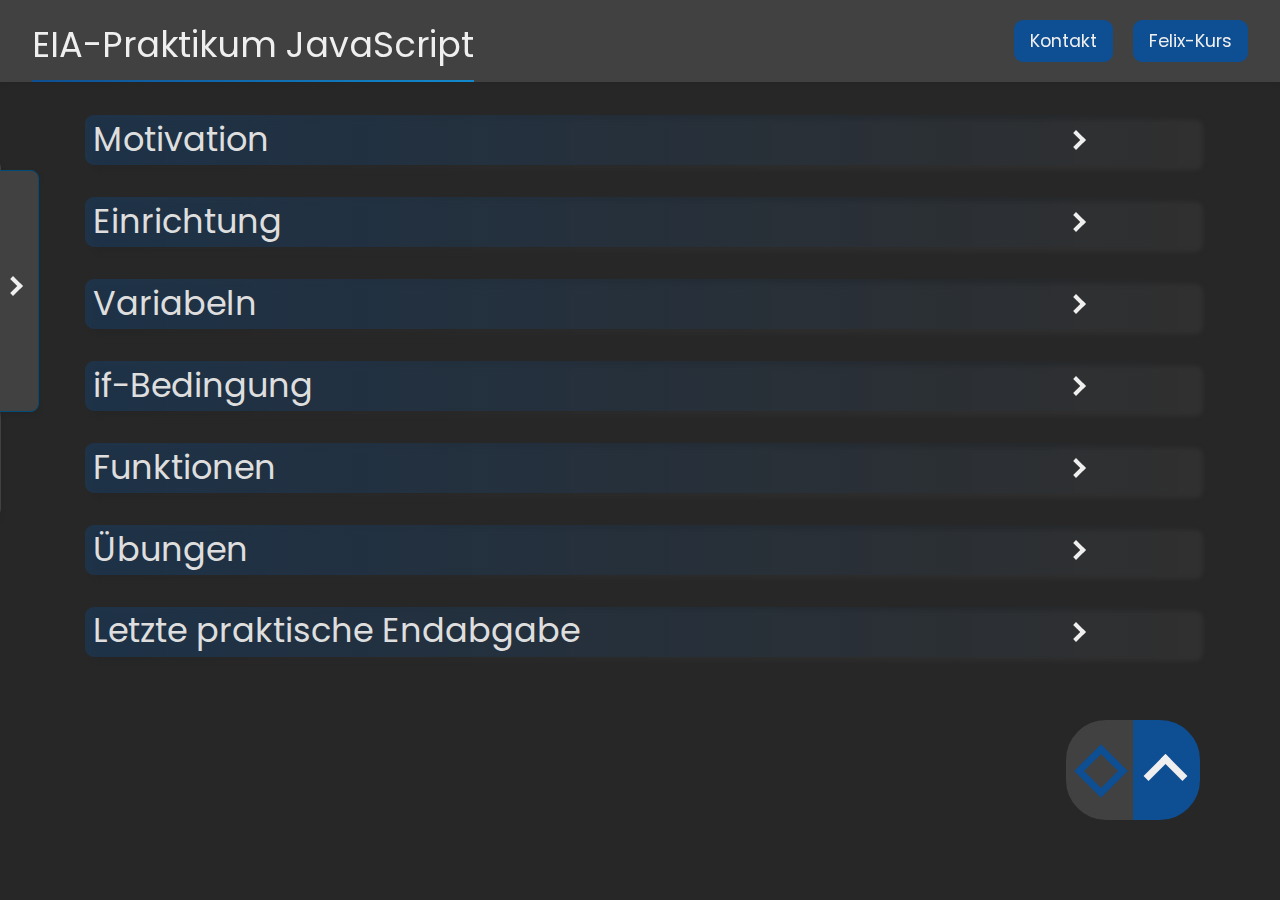
==== commit 41ff16d8: "WIP: function" ====
--- a/index.html
+++ b/index.html
@@ -160,27 +160,27 @@
             <div class="codeBlock my-1">
                const name = "Max Mustermann"; <img src="./assets/img/copyToClipboard.png" width="30px">
             </div> <br>
-            <p> In diesem Beispiel wird der Wert "Max Mustermann" in der Variable "name" gespeichert. <br> <br>
+            <p> Der String "Max Mustermann" wird in der Variable "name" gespeichert. <br> <br>
             <div class="codeBlock my-1">
                let alter = 20; <img src="./assets/img/copyToClipboard.png" width="30px">
             </div> <br>
-            <p> In diesem Beispiel wird der Wert 20 in der Variable "alter" gespeichert. <br> <br>
+            <p> Die Number 20 wird in der Variable "alter" gespeichert. <br> <br>
             <div class="codeBlock my-1">
                let istStudent = true; <img src="./assets/img/copyToClipboard.png" width="30px">
             </div> <br>
-            <p> In diesem Beispiel wird der Wert true in der Variable "istStudent" gespeichert. <br> <br>
+            <p> Der Boolean true wird in der Variable "istStudent" gespeichert. <br> <br>
             <div class="codeBlock my-1">
                let alter = 20; <br>
                alter = 21; <img src="./assets/img/copyToClipboard.png" width="30px">
             </div> <br>
-            <p> In diesem Beispiel wird der Wert 20 in der Variable "alter" gespeichert. <br>
+            <p> Die Number 20 wird in der Variable "alter" gespeichert. <br>
                Anschließend wird der Wert der Variable "alter" auf 21 geändert. <br> <br>
             </p>
             Variabeln können benutzt werden um einfacher mit Werten zu arbeiten, sie zu ändern oder zu übergeben, z.B.
             in Funktionen mit denen dann weiter gearbeitet werden kann. <br>
          </div>
 
-         <!------------------------------------------------------------- Files --------------------------------------------------------------------->
+         <!------------------------------------------------------------- If/else --------------------------------------------------------------------->
          <h2 id="files" class="contentHeader topic__header accordion">if-Bedingung<span class="arrow right"></span>
          </h2>
          <div class="panel">
@@ -204,7 +204,157 @@
                ausgegeben. <br>
                Wenn der Wert nicht kleiner als 20 ist, wird überprüft, ob der Wert gleich 20 ist, wenn ja wird der Text
                "You are 20 y.o" ausgegeben. <br>
-               Wenn der Wert weder kleiner noch gleich 20 ist, wird mit "else" automatisch angenommen, dass age größer als 20 ist <br> <br>
+               Wenn der Wert weder kleiner noch gleich 20 ist, wird mit "else" automatisch angenommen, dass age größer
+               als 20 ist <br> <br>
+            </p>
+         </div>
+         <h2 id="files" class="contentHeader topic__header accordion">Funktionen<span class="arrow right"></span>
+         </h2>
+         <!------------------------------------------------------------- Functions --------------------------------------------------------------------->
+         <div class="panel">
+            <p>Funktionen sind vordefinierte Programmierbereiche, die immer genau dann ausgeführt werden, wenn ihr es
+               wollt. Dabei können Funktionen auch Parameter annehmen (quasi Variabeln) und nach dem durchlauf einen
+               Wert zurückgeben.<br> Stellt euch eine Funktion wie eine Maschine vor. In diese Maschine gebt ihr nun
+               Zutaten oder Ressourcen. Was genau diese Maschine macht, definiert ihr selbst, und am Ende kommt ein
+               veredeltes Produkt heraus.<br>
+               <img class="my-1" src="./assets/img/function_machine.png" width="250px"><br>
+               <b>Aufbau:</b> <br>
+            <div class="codeBlock my-1">
+               <pre class="position-relative"><code><span class="colorFunction">function</span> <span class="colorFunctionCall">name</span>(<span class="colorVariable">parameter</span>) {
+   <span class="colorComment">// Programmcode</span>
+}</code><img class="copyToClipboard" src="./assets/img/copyToClipboard.png" width="30px"></pre>
+            </div>
+            <p> In diesem Beispiel wird eine Funktion mit dem Namen "name" definiert. <br>
+               Diese Funktion nimmt einen Parameter entgegen, der in der Funktion mit "parameter" angesprochen
+               werden kann. <br>
+               In der Funktion wird nun der Programmcode ausgeführt. <br>
+               Wichtig hierbei ist, dass eine Funktion immer aufgerufen werden muss, da sie sonst nicht ausgeführt wird.
+               <br>
+               <b> Beispiel:</b>
+            <div class="codeBlock my-1">
+               <pre
+                  class="position-relative"><code><span class="colorFunction">function</span> <span class="colorFunctionCall">sayHello</span>() {
+   <span class="colorConsole">console</span>.<span class="colorFunctionCall">log</span>(<span class="colorString">"Hello World"</span>);
+}
+
+<span class="colorFunctionCall">sayHello</span>();</code><img class="copyToClipboard" src="./assets/img/copyToClipboard.png" width="30px"></pre>
+            </div>
+            <p> In diesem Beispiel wird eine Funktion mit dem Namen "sayHello" definiert. <br>
+               Diese Funktion nimmt keinen Parameter entgegen. <br>
+               In der Funktion wird nun der Text "Hello World" in der Konsole ausgegeben. <br>
+               <br>
+               Anschließend wird die Funktion aufgerufen. Erst durch diesen Aufruf wird die Funktion und der
+               Programmcode innerhalb der Funktion ausgeführt<br>
+               <br>
+            <h3>Parameter und Ausgabe</h3>
+            <b>Beispiel:</b> <br>
+            <div class="codeBlock my-1">
+               <pre class="position-relative"><code><span class="colorFunction">function</span> <span class="colorFunctionCall">add</span>(<span class="colorVariable">a</span>, <span class="colorVariable">b</span>) {
+   <span class="colorIf">return</span> <span class="colorVariable">a</span> + <span class="colorVariable">b</span>;
+}
+
+<span class="colorConsole">console</span>.<span class="colorFunctionCall">log</span>(<span class="colorFunctionCall">add</span>(<span class="colorType">1</span>, <span class="colorType">2</span>)</code>);</span>  
+<img class="copyToClipboard" src="./assets/img/copyToClipboard.png" width="30px"></pre>
+            </div>
+            <p> In diesem Beispiel wird eine Funktion mit dem Namen "add" definiert. <br>
+               Diese Funktion nimmt zwei Parameter entgegen, die in der Funktion mit "a" und "b" angesprochen werden
+               können. <br>
+               In der Funktion wird nun der Wert von "a" und "b" addiert und mit "return" zurückgegeben. <br>
+               Anschließend wird die Funktion mit den Parametern 1 und 2 aufgerufen. <br>
+               Das Ergebnis (3) der Funktion wird nun in der Konsole ausgegeben. <br>
+               Die Bezeichnungen der Parameter (in diesem Beispiel a und b) ist euch überlassen und sollte wie
+               gewöhnlich das repräsentieren was der Parameter darstellt. In diesem Beispiel wäre anstatt a und b somit
+               numberA und numberB repräsentativer<br>
+               <br>
+            <div class="codeBlock my-1">
+               <pre class="position-relative"><code><span class="colorFunction">function</span> <span class="colorFunctionCall">add</span>(<span class="colorVariable">numberA</span>, <span class="colorVariable">numberB</span>) {    
+      <span class="colorIf">return</span> <span class="colorVariable">numberA</span> + <span class="colorVariable">numberB</span>;
+}
+   
+<span class="colorConsole">console</span>.<span class="colorFunctionCall">log</span>(<span class="colorFunctionCall">add</span>(<span class="colorType">1</span>, <span class="colorType">2</span>)</code>);</span>  
+<img class="copyToClipboard" src="./assets/img/copyToClipboard.png" width="30px"></pre>
+            </div>
+            <p>Wichtig ist jedoch, dass beim Aufruf einer Funktion - die Parameter enthält - diese Parameter auch
+               übergebe werden müssen. die Aufruf kann also nicht add(1); oder add(1,3,5); sein.<br> <br>
+               Eine Funktion muss keinen Parameter entgegennehmen und auch keinen Wert zurückgeben. <br>
+            </p>
+            <b>Beispiel:</b> <br>
+            <div class="codeBlock my-1">
+               <pre class="position-relative"><code><span class="colorFunction">function</span> <span class="colorFunctionCall">sayHello</span>() {
+   <span class="colorConsole">console</span>.<span class="colorFunctionCall">log</span>(<span class="colorString">"Hello World"</span>);
+}
+
+<span class="colorFunctionCall">sayHello</span>();</code>
+<img class="copyToClipboard" src="./assets/img/copyToClipboard.png" width="30px"></pre>
+            </div>
+            <p> In diesem Beispiel wird eine Funktion mit dem Namen "sayHello" definiert. <br>
+               Diese Funktion nimmt keine Parameter entgegen. <br>
+               In der Funktion wird nun der Text "Hello World" in der Konsole ausgegeben. <br>
+               <br>
+               Der Aufruf einer Funktion kann auch in einer Variable gespeichert werden. <br>
+               <b>Beispiel:</b> <br>
+            <div class="codeBlock my-1">
+               <pre class="position-relative"><code><span class="colorFunction">function</span> <span class="colorFunctionCall">add</span>(<span class="colorVariable">a</span>, <span class="colorVariable">b</span>) {    
+   <span class="colorIf">return</span> <span class="colorFunctionCall">a</span> + <span class="colorFunctionCall">b</span>;
+}
+
+<span class="colorFunction">let</span> <span class="colorVariable">result</span> = <span class="colorFunctionCall">add</span>(<span class="colorType">1</span>, <span class="colorType">2</span>);
+<span class="colorConsole">console</span>.<span class="colorFunctionCall">log</span>(<span class="colorVariable">result</span>);</code>
+<img class="copyToClipboard" src="./assets/img/copyToClipboard.png" width="30px"></pre>
+            </div>
+            <p> In diesem Beispiel wird eine Funktion mit dem Namen "add" definiert. <br>
+               Diese Funktion nimmt zwei Parameter entgegen, die in der Funktion mit "a" und "b" angesprochen werden
+               können. <br>
+               In der Funktion wird nun der Wert von "a" und "b" addiert und mit "return" zurückgegeben. <br>
+               <br>
+               Anschließend wird die Funktion mit den Parametern 1 und 2 aufgerufen und das Ergebnis in der Variable
+               result gespeichert, und mit einem console.log() ausgegeben. Die Aussgabe kann auch in andere Bereiche
+               gespeichert werden, so könnte man auch eine if-Bedingung aufrufen und als Bedingung eine Funktion
+               aufrufen, die entweder "true" oder "false" ausgibt<br>
+               <br>
+               <b>Beispiel:</b> <br>
+            <div class="codeBlock my-1">
+               <pre class="position-relative"><code><span class="colorFunction">function</span> <span class="colorFunctionCall">isAdult</span>(<span class="colorFunctionCall">age</span>) {
+   <span class="colorIf">if</span> (<span class="colorFunctionCall">age</span> &gt;= <span class="colorType">18</span>) {
+      <span class="colorIf">return</span> <span class="colorType">true</span>;
+   } <span class="colorIf">else</span> {
+      <span class="colorIf">return</span> <span class="colorType">false</span>;
+   }
+}
+
+<span class="colorFunction">let</span> <span class="colorVariable">result</span> = <span class="colorFunctionCall">isAdult</span>(<span class="colorType">20</span>);
+<span class="colorConsole">console</span>.<span class="colorFunctionCall">log</span>(<span class="colorVariable">result</span>);</code>
+<img class="copyToClipboard" src="./assets/img/copyToClipboard.png" width="30px"></pre>
+            </div>
+            <p> In diesem Beispiel wird eine Funktion mit dem Namen "isAdult" definiert. <br>
+               Diese Funktion nimmt einen Parameter entgegen, der in der Funktion mit "age" angesprochen werden kann.
+               <br>
+               In der Funktion wird nun überprüft, ob der Wert von "age" größer oder gleich 18 ist. <br>
+               Wenn der Wert größer oder gleich 18 ist, wird mit "return" der Wert "true" zurückgegeben. <br>
+               Wenn der Wert kleiner als 18 ist, wird mit "return" der Wert "false" zurückgegeben. <br>
+               <br>
+               Anschließend wird die Funktion mit dem Parameter 20 aufgerufen und das Ergebnis in der Variable result
+               gespeichert, und mit einem console.log() ausgegeben. <br>
+               <br>
+               <b>Beispiel:</b> <br>
+            <div class="codeBlock my-1">
+               <pre class="position-relative"><code><span class="colorFunction">function</span> <span class="colorFunctionCall">isAdult</span>(<span class="colorFunctionCall">age</span>) {
+   <span class="colorIf">if</span> (<span class="colorFunctionCall">age</span> &gt;= <span class="colorType">18</span>) {
+      <span class="colorIf">return</span> <span class="colorType">true</span>;
+   } <span class="colorIf">else</span> {
+      <span class="colorIf">return</span> <span class="colorType">false</span>;
+   }
+}
+
+<span class="colorIf">if</span> (<span class="colorFunctionCall">isAdult</span>(<span class="colorType">20</span>)) {
+   <span class="colorConsole">console</span>.<span class="colorFunctionCall">log</span>(<span class="colorString">"You are an adult"</span>);
+} <span class="colorIf">else</span> {
+   <span class="colorConsole">console</span>.<span class="colorFunctionCall">log</span>(<span class="colorString">"You are not an adult"</span>);
+}</code>
+<img class="copyToClipboard" src="./assets/img/copyToClipboard.png" width="30px"></pre>
+            </div>
+            <p>In diesem Beispiel wird in der If-Bedingung direkt eine Funktion aufgerufen, die entsprechend dem Alter
+               ein "true" oder "false" ausgibt.</p>
             </p>
          </div>
          <!------------------------------------------------------------- Practice --------------------------------------------------------------------->
@@ -214,7 +364,8 @@
             <div class="overflow-hidden">
                <h3 class="mb-5">Collatz-Problem</h3>
 
-               <p>Schreiben Sie ein Programm, welches die Collatz-Folge für eine beliebige Zahl n (natürliche Zahl > 0)
+               <p>Schreiben Sie ein Programm, welches die Collatz-Folge für eine beliebige Zahl n (natürliche Zahl >
+                  0)
                   berechnet, und die jede
                   Zahl der Zahlenfolge in der Konsole ausgibt.
                   Die Collatz-Folge ist eine Folge von Zahlen, die durch folgende Regeln definiert ist:</p>
@@ -234,13 +385,15 @@
                <div class="panel">
                   <ul>
                      <li>
-                        <p>Die Funktion soll die Zahlenfolge berechnen, nachdem Sie die Startzahl (n) übergeben haben.
+                        <p>Die Funktion soll die Zahlenfolge berechnen, nachdem Sie die Startzahl (n) übergeben
+                           haben.
                            Entsprechend ist ein Parameter wichtig</p>
                      </li> <br>
                      <li>
                         <p>Zu Ausgabe jeder Zahlfolge ist eine console.log() nötig, natürlich lässt es sich auch als
                            HTML
-                           erstellen. Je nachdem ist es wichtig, ob deine Funktion einen Rückgabewert hat oder nicht</p>
+                           erstellen. Je nachdem ist es wichtig, ob deine Funktion einen Rückgabewert hat oder nicht
+                        </p>
                      </li><br>
                      <li>
                         <p>Die Funktion muss Bedingungen abfragen (if/else). Die Zahlenfolge endet immer mit: "4 2 1.
@@ -249,7 +402,8 @@
                            etwas anderes passieren als bei einer ungerade oder geraden Zahl</p>
                      </li><br>
                      <li>
-                        <p>Suche eine Möglichkeit, damit das Programm herausfinden kann, ob die eingebeben Zahl gerade
+                        <p>Suche eine Möglichkeit, damit das Programm herausfinden kann, ob die eingebeben Zahl
+                           gerade
                            oder
                            ungerade ist. (Tipp: Modulo)</p>
                      </li><br>
@@ -258,15 +412,19 @@
                            eine
                            Möglichkeit gefunden werden, womit die Funktion erst aufhört zu arbeiten sobald die 1
                            gefunden
-                           wurde, und die entsprechenden Prozesse so lange wiederholt, bis eine 1 ergibt. Hierbei gibt
+                           wurde, und die entsprechenden Prozesse so lange wiederholt, bis eine 1 ergibt. Hierbei
+                           gibt
                            es
-                           mehrere Ansätze, der einfachste wäre die sogenannte Rekursion. Heißt, dass die Funktion sich
+                           mehrere Ansätze, der einfachste wäre die sogenannte Rekursion. Heißt, dass die Funktion
+                           sich
                            selbst aufruft: <a target="_blank"
-                              href="https://de.wikipedia.org/wiki/Rekursive_Programmierung">Rekursion auf Wikipedia</a>
+                              href="https://de.wikipedia.org/wiki/Rekursive_Programmierung">Rekursion auf
+                              Wikipedia</a>
                         </p> <br>
                      </li>
                      <li>
-                        <p>Bei der Verwerwendung der Rekursion muss immer darauf geachtet werde, dass das wiederaufrufen
+                        <p>Bei der Verwerwendung der Rekursion muss immer darauf geachtet werde, dass das
+                           wiederaufrufen
                            der eigenen Funktion irgendwann beendet wird.</p>
                      </li>
                   </ul>
--- a/css/style.css
+++ b/css/style.css
@@ -405,6 +405,10 @@
    color: #2b76c7;
 }
 
+.colorVariable {
+   color: #9cdcfe;
+}
+
 .colorFunctionCall {
    color: #dcdcaa;
 }
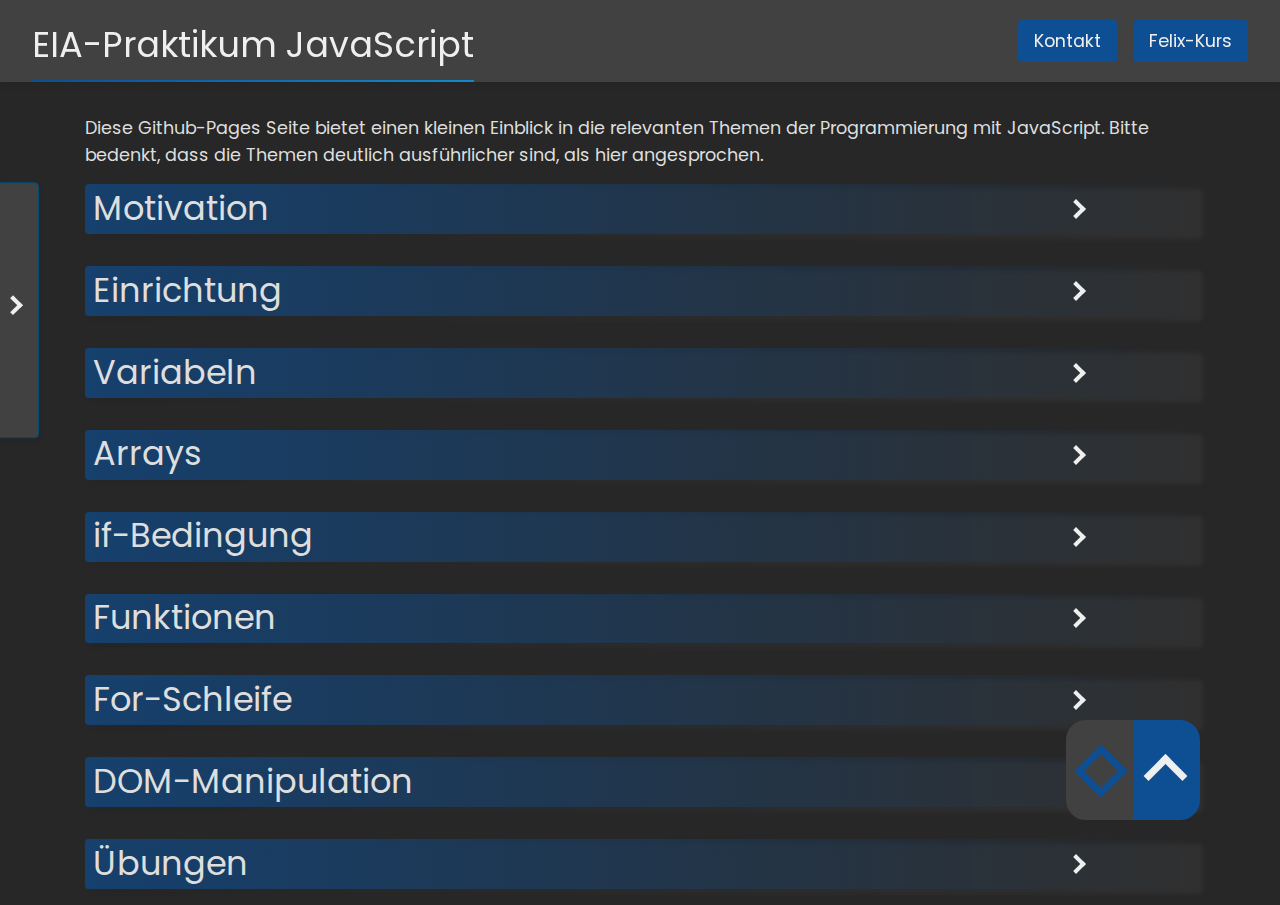
==== commit 2f879e2e: "WIP.." ====
--- a/index.html
+++ b/index.html
@@ -22,7 +22,7 @@
          <a id="title">
             <h1>EIA-Praktikum JavaScript</h1>
          </a>
-         <div>
+         <div class="header_nav">
             <a class="header_a mr-1" href="./info.html"><button class="btn btn-primary">Kontakt</button></a>
             <a class="header_a" href="https://felix.hs-furtwangen.de/url/RepositoryEntry/7733251"
                target="_blank"><button class="btn btn-primary">Felix-Kurs</button></a>
@@ -34,51 +34,23 @@
             <div id="sideNavBtn">
                <span></span>
             </div>
-            <li>
-               <a class="navlink" id="motivationNav">Motivation</a>
-            <li>
-               <a class="navlink" id="introductionNav">Einrichtung</a>
-               <ul class="subList">
-                  <li>
-                     <a class="navlink" id="vscNav">Visual Studio Code</a>
-                  </li>
-                  <li>
-                     <a class="navlink" id="githubNav">Github</a>
-                  </li>
-                  <li>
-                     <a class="navlink" id="gitNav"> Git</a>
-                  </li>
-               </ul>
-            </li>
-            <li>
-               <a class="navlink" id="practicalNav"> Praktikum</a>
-               <ul class="subList">
-                  <li>
-                     <a class="navlink" id="evaluationNav"> Bewertung</a>
-                  </li>
-                  <li>
-                     <a class="navlink" id="subissionNav"> Abgabe</a>
-                  </li>
-                  <li>
-                     <a class="navlink" id="teamworkNav"> Teamwork</a>
-                  </li>
-               </ul>
-            </li>
-            <li>
-               <a class="navlink" id="filesNav">Ordnerstruktur</a>
-            <li>
-            <li>
-               <a class="navlink" id="practiceNav">Übung(en)</a>
-            <li>
-            <li>
-               <a class="navlink" id="examNav">Letzte Endabgabe</a>
-            <li>
+            <li> <a class="navlink" id="motivationNav">Motivation</a> </li>
+            <li><a class="navlink" id="introductionNav">Einrichtung</a></li>
+            <li><a class="navlink" id="variablesNav">Variabeln</a></li>
+            <li><a class="navlink" id="arraysNav">Arrays</a></li>
+            <li><a class="navlink" id="ifElseNav">if-Bedingungen</a></li>
+            <li><a class="navlink" id="functionNav">Funktionen</a></li>
+            <li><a class="navlink" id="loopNav">For-Schleife</a></li>
+            <li><a class="navlink" id="domManNav">DOM-Manipulation</a></li>
+            <li><a class="navlink" id="practiceNav">Übung</a></li>
          </ul>
       </nav>
    </header>
 
    <main>
       <div class="container">
+         <p>Diese Github-Pages Seite bietet einen kleinen Einblick in die relevanten Themen der Programmierung mit
+            JavaScript. Bitte bedenkt, dass die Themen deutlich ausführlicher sind, als hier angesprochen.</p>
 
          <!------------------------------------------------------------- why --------------------------------------------------------------------->
          <h2 id="motivation" class="contentHeader topic__header accordion">Motivation<span class="arrow right"></span>
@@ -121,200 +93,405 @@
                class="arrow right"></span>
          </h2>
          <div class="panel">
-            <p class="mb-2">Für den Start in die Welt der Programmierung mit JavaScript müsst ihr als erstes eine
-               Script-Datei
-               erstellen. Ähnlich wie ihr das bei CSS gemacht habt, erstellt ihr hierfür eine neue JS-Datei in eurem
-               Ordner (z.B. script.js). Anschließend müsst ihr diese Datei in eurem HTML einbinden, was ihr mit einem
-               Script-Tag bewerkstelligt:<br>
-            <div class="codeBlock">
-               &lt;script defer src=&quot;./script.js&quot;&gt;&lt;/script&gt; <img
-                  src="./assets/img/copyToClipboard.png" width="30px">
+            <div class="overflow-hidden">
+               <p class="mb-2">Um mit der Programmierung in JavaScript zu beginnen, müsst ihr zuerst eine Script-Datei
+                  erstellen. Ähnlich wie bei CSS, erstellt ihr dazu eine neue JS-Datei in eurem Projektordner (z.B.
+                  script.js). Anschließend müsst ihr diese Datei in euer HTML-Dokument einbinden. Dies geschieht mit
+                  einem &lt;script&gt; Tag. </p>
+               <div class="codeBlock my-1 position-relative">
+                  <pre><code><span class="colorFunction"> &lt;script</span> <span class="colorAttribute">defer src</span>=<span
+                     class="colorString">&quot;./script.js&quot;</span><span
+                     class="colorFunction">&gt;&lt;/script&gt;</span> <img class="copyToClipboard" src="./assets/img/copyToClipboard.png"
+                  ></code></pre>
+               </div>
+               <p id="copyConfirmation" style="display:none;">Kopiert!</p>
+               <img class="my-1" src="./assets/img/script_import_head.jpg" width="100%">
+               In dieser Script-Datei könnt ihr nun folgenden Code einfügen. <br>
+               <div class="codeBlock my-1 position-relative">
+                  <pre><code><span class="colorConsole">console</span>.<span class="colorFunctionCall">log</span>(<span class="colorString">"Hello World"</span>);</code><img class="copyToClipboard" src="./assets/img/copyToClipboard.png"></pre>
+               </div>
+               <p> Wenn ihr nun die HTML-Datei im Browser öffnet, könnt ihr im Entwickler-Tool (Rechtsklick -> Inspect)
+                  die
+                  Konsole öffnen und dort die Ausgabe "Hello World!" sehen. </p>
+               <br>
+               <img class="my-1" src="./assets/img/js_hello_world.jpg" width="100%">
+
             </div>
-            <p id="copyConfirmation" style="display:none;">Kopiert!</p>
-
-            <img class="my-1" src="./assets/img/script_import_head.jpg">
-            In dieser Script-Datei könnt ihr nun folgenden Code hereinschreiben <br>
-            <div class="codeBlock my-1">
-               console.log("Hello World") <img src="./assets/img/copyToClipboard.png" width="30px">
-            </div> <br>
-            Wenn ihr nun die HTML-Datei im Browser öffnet, könnt ihr im Entwickler-Tool (Rechtsklick -> Inspect) die
-            Konsole öffnen und dort die Ausgabe sehen. <br> <br>
-            <img class="my-1" src="./assets/img/js_hello_world.jpg">
-
          </div>
          <!------------------------------------------------------------- variables --------------------------------------------------------------------->
-         <h2 id="practical" class="contentHeader topic__header accordion">Variabeln<span class="arrow right"></span>
+         <h2 id="variables" class="contentHeader topic__header accordion">Variabeln<span class="arrow right"></span>
          </h2>
          <div class="panel">
-            <p> Eine Variable ist ein Speicherplatz für einen definierten Wert. <br> In einer Variable können Werte
-               gespeichert werden, die sich im Laufe des Programms ändern können. <br> <br>
-               Um eine Variable zu schreiben benötigt ihr als erstes das Schlüsselwort "let" oder "const" gefolgt von
-               einem Wert. Dieser Wert kann alles sein. Eine Zahl, ein String, ein Boolean, ein Array, ein Objekt, eine
-               Funktion, ein HTML-Element etc. Ihr werdet alle Begriffe im Laufe des Kurses kennenlernen<br> <br>
-
-               Das Schlüsselwort "let" wird verwendet, wenn sich der Wert der Variable ändern kann während es sich bei
-               einer Variable mit dem Schlüssel "const" um eine unveränderliche Variable handelt. Üblicherweise auch bei
-               Werten, die sich nicht ändern sollen oder können. Euer Geburtstag ist als Beispiel immer gleich und nie
-               veränderlich während euer Alter sich verändern kann. <br> <br>
-               <b>Beispiele:</b> <br>
-            <div class="codeBlock my-1">
-               const name = "Max Mustermann"; <img src="./assets/img/copyToClipboard.png" width="30px">
-            </div> <br>
-            <p> Der String "Max Mustermann" wird in der Variable "name" gespeichert. <br> <br>
-            <div class="codeBlock my-1">
-               let alter = 20; <img src="./assets/img/copyToClipboard.png" width="30px">
-            </div> <br>
-            <p> Die Number 20 wird in der Variable "alter" gespeichert. <br> <br>
-            <div class="codeBlock my-1">
-               let istStudent = true; <img src="./assets/img/copyToClipboard.png" width="30px">
-            </div> <br>
-            <p> Der Boolean true wird in der Variable "istStudent" gespeichert. <br> <br>
-            <div class="codeBlock my-1">
-               let alter = 20; <br>
-               alter = 21; <img src="./assets/img/copyToClipboard.png" width="30px">
-            </div> <br>
-            <p> Die Number 20 wird in der Variable "alter" gespeichert. <br>
-               Anschließend wird der Wert der Variable "alter" auf 21 geändert. <br> <br>
-            </p>
-            Variabeln können benutzt werden um einfacher mit Werten zu arbeiten, sie zu ändern oder zu übergeben, z.B.
-            in Funktionen mit denen dann weiter gearbeitet werden kann. <br>
+            <div class="overflow-hidden">
+               <p>
+                  Eine Variable ist ein Speicherplatz für einen definierten Wert.<br>
+                  In einer Variable können Werte gespeichert werden, die sich im Laufe des Programms ändern
+                  können.<br><br>
+                  Um eine Variable zu deklarieren, benötigt ihr zunächst das Schlüsselwort "<span
+                     class="colorFunction">let</span>" oder "<span class="colorFunction">const</span>", gefolgt
+                  von einem Namen und optional einem Anfangswert. Dieser Wert kann vielfältig sein: eine Zahl, ein
+                  String, ein Boolean, ein Array, ein Objekt, eine Funktion, ein HTML-Element usw. Ihr werdet alle diese
+                  Begriffe im Laufe des Kurses kennenlernen.<br><br>
+
+                  Das Schlüsselwort "<span class="colorFunction">let</span>" wird verwendet, wenn der Wert der Variable
+                  sich im Laufe der Zeit ändern kann.
+                  Im Gegensatz dazu steht das Schlüsselwort "<span class="colorFunction">const</span>" für Konstanten,
+                  also Werte, die nach der
+                  Initialisierung nicht mehr verändert werden können. Ein typisches Beispiel für eine Konstante ist euer
+                  Geburtstag, der immer gleich bleibt, während sich euer Alter jedes Jahr ändert. Ihr werder auch auf
+                  das Schlüsselwort "var" treffen, dieses Schlüssenwort wird hier nicht verwendet. Anstatt "var"
+                  benutzen wir "<span class="colorFunction">let</span>".<br><br>
+
+                  <b>Beispiele:</b>
+               </p> <br>
+               <div class="codeBlock my-1 position-relative">
+                  <pre><code><span class="colorFunction">let</span> <span class="colorVariable">name</span> = <span class="colorString">"Max Mustermann"</span>; <img class="copyToClipboard" src="./assets/img/copyToClipboard.png"> </code></pre>
+               </div> <br>
+               <p> Der String <span class="colorString">"Max Mustermann"</span> wird in der Variable "<span
+                     class="colorVariable">name</span>" gespeichert. <br> <br></p>
+               <div class="codeBlock my-1 position-relative">
+                  <pre><code><span class="colorFunction">let</span> <span class="colorVariable">alter</span> = <span class="colorType">20</span>; <img class="copyToClipboard" src="./assets/img/copyToClipboard.png"> </code></pre>
+               </div> <br>
+               <p> Die Number <span class="colorType">20</span> wird in der Variable "<span
+                     class="colorVariable">alter</span>" gespeichert. <br> <br></p>
+               <div class="codeBlock my-1 position-relative">
+                  <pre><code><span class="colorFunction">let</span> <span class="colorVariable">istStudent</span> = <span class="colorBoolean">true</span>; <img class="copyToClipboard" src="./assets/img/copyToClipboard.png"> </code></pre>
+               </div> <br>
+               <p> Der Boolean <span class="colorBoolean">true</span> wird in der Variable "<span
+                     class="colorVariable">istStudent</span>" gespeichert.</p>
+               <br> <br>
+               <p>
+                  Variablen können verwendet werden, um einfacher mit Werten zu arbeiten. Sie ermöglichen es, Daten zu
+                  speichern, zu ändern und zu übergeben. Zum Beispiel können Variablen dazu benutzt werden, um Werte
+                  innerhalb von Funktionen zu übergeben und dort weiterzuverarbeiten. Dies macht den Code flexibler und
+                  wiederverwendbar. <br><br>
+
+                  Darüber hinaus ermöglichen Variablen eine bessere Lesbarkeit und Strukturierung des Codes. Statt
+                  wiederholt dieselben Werte zu verwenden, kann man sie in einer Variable speichern und über ihren Namen
+                  darauf zugreifen. Dies erleichtert auch die Fehlersuche, da Änderungen an einem Wert nur an einer
+                  Stelle im Code vorgenommen werden müssen. Variablen sind somit ein grundlegendes Werkzeug, um
+                  Programme übersichtlich, wartbar und effizient zu gestalten.
+               </p> <br>
+               <a target="_blank" href="https://www.w3schools.com/js/js_variables.asp">Weitere Informationen zum
+                  Thema Variabeln</a>
+
+               <h3 id="vsc" class="topic__subheader accordion">Übungen<span class="arrow right"></span></h3>
+               <div class="panel">
+                  <div class="overflow-hidden">
+                     <a target="_blank"
+                        href="https://www.w3schools.com/js/exercise_js.asp?filename=exercise_js_variables1">Übungen zum
+                        Thema Variabel auf w3schools</a> <br> <br>
+                  </div>
+               </div>
+            </div>
          </div>
-
-         <!------------------------------------------------------------- If/else --------------------------------------------------------------------->
-         <h2 id="files" class="contentHeader topic__header accordion">if-Bedingung<span class="arrow right"></span>
+         <!------------------------------------------------------------- arrays --------------------------------------------------------------------->
+         <h2 id="arrays" class="contentHeader topic__header accordion">Arrays<span class="arrow right"></span>
          </h2>
          <div class="panel">
-            <p>if-Bedingungen sind eine Möglichkeit, um zu überprüfen, ob eine Bedingung erfüllt ist. <br> <br>
-               <b>Beispiel:</b> <br>
-            <div class="codeBlock my-1">
-
-               <pre class="position-relative"><code><span class="colorFunction">let</span> <span class="colorFunctionCall">age</span> = <span class="colorType">20</span>;
+            <div class="overflow-hidden">
+               <p>
+                  Ein Array kann man sich als Container oder Liste vorstellen, der bzw. die mehrere Inhalte aufnimmt.
+                  Diese Inhalte können von der gleichen Art sein, wie bei einer einzelnen Variable, beispielsweise
+                  Zahlen, Strings, Booleans, andere Arrays, Objekte oder sogar Funktionen. <br><br>
+                  Arrays in JavaScript sind dynamisch, was bedeutet, dass ihre Größe veränderlich ist und neue Elemente
+                  hinzugefügt oder bestehende entfernt werden können. <br><br>
+                  Durch die Verwendung von Arrays können komplexe Datenstrukturen effizient gehandhabt und Operationen
+                  wie das Durchlaufen, Sortieren und Filtern von Daten vereinfacht werden.
+               </p>
+
+               <b>Aufbau:</b> <br>
+               <div class="codeBlock my-1 position-relative">
+                  <pre><code><span class="colorFunction">let</span> <span class="colorVariable">array</span> = [<span class="colorType">1</span>, <span class="colorString">"string"</span>, <span class="colorBoolean">true</span>];   <img class="copyToClipboard" src="./assets/img/copyToClipboard.png"></code></pre>
+               </div>
+               <p><b>Index:</b> <br>
+                  Jedes Element in einem Array wird durch einen Index identifiziert, der bei 0 beginnt. Dies ermöglicht
+                  den einfachen Zugriff und die Manipulation von spezifischen Elementen innerhalb des Arrays. Das Erste
+                  Element hat somit den index 0, das zweite den Index 1 usw.<br>
+                  <img class="my-1" src="./assets/img/array_index.jpg" width="50%"><br>
+
+                  <b>Beispiel:</b> <br>
+               </p>
+               <div class="codeBlock my-1 position-relative">
+                  <pre><code><span class="colorFunction">let</span> <span class="colorVariable">array</span> = [<span class="colorType">1</span>, <span class="colorString">"string"</span>, <span class="colorBoolean">true</span>];    
+<span class="colorConsole">console</span>.<span class="colorFunctionCall">log</span>(<span class="colorVariable">array</span>[<span class="colorType">0</span>]);</code><img class="copyToClipboard" src="./assets/img/copyToClipboard.png"></pre>
+               </div>
+               <p>In diesem Beispiel wird der Inhalt des Arrays mit dem Index 0 in der Konsole ausgegeben. <br> Wie zu
+                  sehen, wird die Variable mit eckigen Klammern und dem Index benutzt, um auf das entsprechende Element
+                  im Array zuzugreifen (<span class="colorVariable">array</span>[<span class="colorType">0</span>]).<br>
+                  <br>
+                  <b>Beispiel:</b> <br>
+               </p>
+               <div class="codeBlock my-1 position-relative">
+                  <pre><code><span class="colorFunction">let</span> <span class="colorVariable">array</span> = [<span class="colorType">1</span>, <span class="colorString">"string"</span>, <span class="colorBoolean">true</span>];    
+<span class="colorVariable">array</span>[<span class="colorType">0</span>] = <span class="colorString">"geänderterInhalt"</span>;
+<span class="colorConsole">console</span>.<span class="colorFunctionCall">log</span>(<span class="colorVariable">array</span>[<span class="colorType">0</span>]);</code><img class="copyToClipboard" src="./assets/img/copyToClipboard.png"></pre>
+               </div>
+               <p>Hier wird der Inhalt des Arrays mit dem Index 0 auf <span
+                     class="colorString">"geänderterInhalt"</span> geändert und in der Konsole ausgegeben.
+                  <br>
+                  <br>
+                  <b>Beispiel:</b> <br>
+               </p>
+               <div class="codeBlock my-1 position-relative">
+                  <pre><code><span class="colorFunction">let</span> <span class="colorVariable">array</span> = [<span class="colorType">1</span>, <span class="colorString">"string"</span>, <span class="colorBoolean">true</span>];    
+<span class="colorVariable">array</span>.<span class="colorFunctionCall">push</span>(<span class="colorString">"neuerInhalt"</span>);
+<span class="colorConsole">console</span>.<span class="colorFunctionCall">log</span>(<span class="colorVariable">array</span>[<span class="colorType">3</span>]);</code><img class="copyToClipboard" src="./assets/img/copyToClipboard.png"></pre>
+               </div>
+               <p> Hier wird der Inhalt <span class="colorString">"neuerInhalt"</span> mit der Funktion <span
+                     class="colorFunctionCall">push</span>() an das Array angehängt (es steht somit auf
+                  Position 3). Was wird wohl in der Konsole ausgegeben?<br>
+                  <br>
+                  <b>Beispiel:</b> <br>
+               </p>
+               <div class="codeBlock my-1 position-relative">
+                  <pre><code><span class="colorFunction">let</span> <span class="colorVariable">array</span> = [<span class="colorType">1</span>, <span class="colorString">"string"</span>, <span class="colorBoolean">true</span>];    
+<span class="colorVariable">array</span>.<span class="colorFunctionCall">pop</span>();
+<span class="colorConsole">console</span>.<span class="colorFunctionCall">log</span>(<span class="colorVariable">array</span>[<span class="colorType">2</span>]);</code><img class="copyToClipboard" src="./assets/img/copyToClipboard.png"></pre>
+               </div>
+               <p> In diesem Beispiel wird der letzte Inhalt des Arrays mit der Funktion <span
+                     class="colorFunctionCall">pop</span>() entfernt und in der
+                  Konsole
+                  ausgegeben. Dadurch, dass <span class="colorVariable">array</span>[<span class="colorType">2</span>]
+                  nicht mehr existiert, wird in der Konsole "undefined" ausgeworfen.<br>
+                  <br>
+                  <b>Beispiel:</b> <br>
+               </p>
+               <div class="codeBlock my-1 position-relative">
+                  <pre><code><span class="colorFunction">let</span> <span class="colorVariable">array</span> = [<span class="colorType">1</span>, <span class="colorString">"string"</span>, <span class="colorBoolean">true</span>];    
+<span class="colorVariable">array</span>.<span class="colorFunctionCall">splice</span>(<span class="colorType">1</span>, <span class="colorType">1</span>);
+<span class="colorConsole">console</span>.<span class="colorFunctionCall">log</span>(<span class="colorVariable">array</span>[<span class="colorType">1</span>]);</code><img class="copyToClipboard" src="./assets/img/copyToClipboard.png"></pre>
+               </div>
+               <p>In diesem Beispiel wird der Inhalt mit dem Index 1 mit der Funktion <span
+                     class="colorFunctionCall">splice</span>() entfernt und in
+                  der Konsole ausgegeben. Da der Inhalt nun nicht mehr "string" sondern "<span
+                     class="colorBoolean">true</span>"
+                  ist, wird entsprechend <span class="colorBoolean">true</span>
+                  ausgegeben.
+                  Siehe <a target="_blank" href="https://www.w3schools.com/jsref/jsref_slice_array.asp">splice</a>. <br>
+               </p> <br>
+               <a target="_blank" href="https://www.w3schools.com/js/js_arrays.asp">Weitere Informationen zum
+                  Thema Arrays</a>
+               <h3 id="vsc" class="topic__subheader accordion">Übungen<span class="arrow right"></span></h3>
+               <div class="panel">
+                  <div class="overflow-hidden">
+                     <a target="_blank"
+                        href="https://www.w3schools.com/js/exercise_js.asp?filename=exercise_js_arrays1">Übungen zum
+                        Thema Arrays auf w3schools</a>
+                  </div>
+               </div>
+            </div>
+         </div>
+         <!------------------------------------------------------------- If/else --------------------------------------------------------------------->
+         <h2 id="ifElse" class="contentHeader topic__header accordion">if-Bedingung<span class="arrow right"></span>
+         </h2>
+         <div class="panel">
+            <div class="overflow-hidden">
+               <p>In der Programmierung werden If-Bedingungen verwendet, um Entscheidungen zu treffen. Mit
+                  If-Bedingungen kann Ihr Code verschiedene Aktionen ausführen, abhängig davon, ob eine bestimmte
+                  Bedingung wahr (<span class="colorBoolean">true</span>) oder falsch (<span
+                     class="colorBoolean">false</span>) ist.<br> <br>
+                  <b>Beispiel:</b> <br>
+               <div class="codeBlock my-1 position-relative">
+
+                  <pre><code><span class="colorFunction">let</span> <span class="colorVariable">age</span> = <span class="colorType">20</span>;
       
-<span class="colorIf">if</span> (<span class="colorFunctionCall">age</span> &lt; <span class="colorType">20</span>) {
+<span class="colorIf">if</span> (<span class="colorVariable">age</span> &lt; <span class="colorType">20</span>) {
    <span class="colorConsole">console</span>.<span class="colorFunctionCall">log</span>(<span class="colorString">"You are younger than 20"</span>);
-} <span class="colorIf">else if</span> (<span class="colorFunctionCall">age</span> == <span class="colorType">20</span>) {
+} <span class="colorIf">else if</span> (<span class="colorVariable">age</span> == <span class="colorType">20</span>) {
    <span class="colorConsole">console</span>.<span class="colorFunctionCall">log</span>(<span class="colorString">"You are 20 y.o"</span>);
 } <span class="colorIf">else</span> {
    <span class="colorConsole">console</span>.<span class="colorFunctionCall">log</span>(<span class="colorString">"You are older than 20"</span>);
-} </code><img class="copyToClipboard" src="./assets/img/copyToClipboard.png" width="30px"> </pre>
+} </code><img class="copyToClipboard" src="./assets/img/copyToClipboard.png"> </pre>
+               </div>
+               <p> In diesem Beispiel wird der Wert <span class="colorType">20</span> in die Variable "<span
+                     class="colorVariable">age</span>"
+                  zugewiesen. <br>
+                  Diese Variable wird nun in mehrern Schritten überprüft. <br>
+                  Zuerst wird überprüft, ob der Wert kleiner als <span class="colorType">20</span> ist, wenn ja wird
+                  der Text <span class="colorString">"You are younger than 20"</span> ausgegeben. <br>
+                  Wenn der Wert nicht kleiner als <span class="colorType>">20</span> ist, wird überprüft, ob der Wert
+                  gleich <span class="colorType">20</span> ist, wenn ja wird
+                  der Text <span class="colorString">"You are 20 y.o" </span> ausgegeben. <br>
+                  Wenn der Wert weder kleiner noch gleich <span class="colorType">20</span> ist, wird mit "<span
+                     class="colorIf">else</span>" automatisch angenommen, dass age größer als <span
+                     class="colorType">20</span> ist.<br> <br>
+               </p>
+               <a target="_blank" href="https://www.w3schools.com/js/js_if_else.asp">Weitere Informationen zum
+                  Thema If/else</a> <br>
+               <h3 id="vsc" class="topic__subheader accordion">Übungen<span class="arrow right"></span></h3>
+               <div class="panel">
+                  <div class="overflow-hidden">
+                     <a target="_blank"
+                        href="https://www.w3schools.com/js/exercise_js.asp?filename=exercise_js_conditions1">Übungen zum
+                        Thema If/else auf w3schools</a> <br>
+                  </div>
+               </div>
             </div>
-            <p> In diesem Beispiel wird der Wert 20 in der Variable "age" gespeichert. <br>
-               Diese Variable wird nun in mehrern Schritten überprüft. <br>
-               Zuerst wird überprüft, ob der Wert kleiner als 20 ist, wenn ja wird der Text "You are younger than 20"
-               ausgegeben. <br>
-               Wenn der Wert nicht kleiner als 20 ist, wird überprüft, ob der Wert gleich 20 ist, wenn ja wird der Text
-               "You are 20 y.o" ausgegeben. <br>
-               Wenn der Wert weder kleiner noch gleich 20 ist, wird mit "else" automatisch angenommen, dass age größer
-               als 20 ist <br> <br>
-            </p>
          </div>
-         <h2 id="files" class="contentHeader topic__header accordion">Funktionen<span class="arrow right"></span>
+         <!------------------------------------------------------------- functions --------------------------------------------------------------------->
+         <h2 id="function" class="contentHeader topic__header accordion">Funktionen<span class="arrow right"></span>
          </h2>
-         <!------------------------------------------------------------- Functions --------------------------------------------------------------------->
          <div class="panel">
-            <p>Funktionen sind vordefinierte Programmierbereiche, die immer genau dann ausgeführt werden, wenn ihr es
-               wollt. Dabei können Funktionen auch Parameter annehmen (quasi Variabeln) und nach dem durchlauf einen
-               Wert zurückgeben.<br> Stellt euch eine Funktion wie eine Maschine vor. In diese Maschine gebt ihr nun
-               Zutaten oder Ressourcen. Was genau diese Maschine macht, definiert ihr selbst, und am Ende kommt ein
-               veredeltes Produkt heraus.<br>
-               <img class="my-1" src="./assets/img/function_machine.png" width="250px"><br>
+            <div class="overflow-hidden">
+               <p>
+                  Funktionen sind vordefinierte Programmierbereiche, die ausgeführt werden, wann immer ihr es benötigt.
+                  Sie können Parameter entgegennehmen, die wie Variablen fungieren, und nach ihrer Ausführung einen Wert
+                  zurückgeben. <br>
+                  Stellt euch eine Funktion als eine Art Maschine vor: Ihr gebt dieser Maschine bestimmte Zutaten oder
+                  Ressourcen (die Parameter) ein. Die Aufgabe oder den Prozess, den diese Maschine durchführt, definiert
+                  ihr selbst durch den Code innerhalb der Funktion. Am Ende liefert die Funktion ein Ergebnis (das
+                  veredelte Produkt), basierend auf den eingegebenen Daten und ihrer Programmierung. <br><br>
+
+                  Dies macht Funktionen zu einem mächtigen Werkzeug in der Programmierung. Sie ermöglichen es, Code zu
+                  modularisieren und wiederzuverwenden, was den Code sauberer, wartbarer und effizienter macht. Mit
+                  Funktionen könnt ihr komplexe Aufgaben in kleinere, handhabbare Teile zerlegen und diese bei Bedarf
+                  immer wieder aufrufen.
+               </p> <br>
+
+               <!-- <img class="my-1" src="./assets/img/function_machine.png" width="250px"><br> -->
                <b>Aufbau:</b> <br>
-            <div class="codeBlock my-1">
-               <pre class="position-relative"><code><span class="colorFunction">function</span> <span class="colorFunctionCall">name</span>(<span class="colorVariable">parameter</span>) {
+               <div class="codeBlock my-1 position-relative">
+                  <pre><code><span class="colorFunction">function</span> <span class="colorFunctionCall">name</span>(<span class="colorVariable">parameter</span>) {    
    <span class="colorComment">// Programmcode</span>
-}</code><img class="copyToClipboard" src="./assets/img/copyToClipboard.png" width="30px"></pre>
-            </div>
-            <p> In diesem Beispiel wird eine Funktion mit dem Namen "name" definiert. <br>
-               Diese Funktion nimmt einen Parameter entgegen, der in der Funktion mit "parameter" angesprochen
-               werden kann. <br>
-               In der Funktion wird nun der Programmcode ausgeführt. <br>
-               Wichtig hierbei ist, dass eine Funktion immer aufgerufen werden muss, da sie sonst nicht ausgeführt wird.
-               <br>
-               <b> Beispiel:</b>
-            <div class="codeBlock my-1">
-               <pre
-                  class="position-relative"><code><span class="colorFunction">function</span> <span class="colorFunctionCall">sayHello</span>() {
+}</code><img class="copyToClipboard" src="./assets/img/copyToClipboard.png"></pre>
+               </div>
+               <p> Definiert wird eine Funktion <span class="colorFunctionCall">name</span>(). <br>
+                  Diese Funktion nimmt einen Parameter entgegen, der in der Funktion mit "<span
+                     class="colorVariable">parameter</span>" angesprochen werden kann. <br>
+                  In der Funktion wird nun der Programmcode ausgeführt. <br>
+                  Wichtig hierbei ist, dass eine Funktion immer aufgerufen werden muss, da sie sonst nicht
+                  ausgeführt
+                  wird.
+                  <br> <br>
+                  <b> Beispiel:</b>
+               </p>
+
+               <div class="codeBlock my-1 position-relative">
+                  <pre><code><span class="colorFunction">function</span> <span class="colorFunctionCall">sayHello</span>() {
    <span class="colorConsole">console</span>.<span class="colorFunctionCall">log</span>(<span class="colorString">"Hello World"</span>);
 }
 
-<span class="colorFunctionCall">sayHello</span>();</code><img class="copyToClipboard" src="./assets/img/copyToClipboard.png" width="30px"></pre>
-            </div>
-            <p> In diesem Beispiel wird eine Funktion mit dem Namen "sayHello" definiert. <br>
-               Diese Funktion nimmt keinen Parameter entgegen. <br>
-               In der Funktion wird nun der Text "Hello World" in der Konsole ausgegeben. <br>
-               <br>
-               Anschließend wird die Funktion aufgerufen. Erst durch diesen Aufruf wird die Funktion und der
-               Programmcode innerhalb der Funktion ausgeführt<br>
-               <br>
-            <h3>Parameter und Ausgabe</h3>
-            <b>Beispiel:</b> <br>
-            <div class="codeBlock my-1">
-               <pre class="position-relative"><code><span class="colorFunction">function</span> <span class="colorFunctionCall">add</span>(<span class="colorVariable">a</span>, <span class="colorVariable">b</span>) {
+<span class="colorFunctionCall">sayHello</span>();</code><img class="copyToClipboard" src="./assets/img/copyToClipboard.png"></pre>
+               </div>
+               <p>Hier wird die Funktion <span class="colorFunctionCall">sayHello</span>() definiert. <br>
+                  Diese Funktion nimmt keinen Parameter entgegen. <br>
+                  In der Funktion wird nun der Text <span class="colorString">"Hello World"</span> in der Konsole
+                  ausgegeben. <br>
+                  <br>
+                  Anschließend wird die Funktion mit <span class="colorFunctionCall">sayHello</span>() aufgerufen. Erst
+                  durch diesen Aufruf wird die Funktion und der Programmcode innerhalb der Funktion ausgeführt<br>
+                  <br>
+               <h3>Parameter und Ausgabe</h3>
+               <b>Beispiel:</b> <br> </p>
+               <div class="codeBlock my-1 position-relative">
+                  <pre><code><span class="colorFunction">function</span> <span class="colorFunctionCall">add</span>(<span class="colorVariable">a</span>, <span class="colorVariable">b</span>) {
    <span class="colorIf">return</span> <span class="colorVariable">a</span> + <span class="colorVariable">b</span>;
 }
 
 <span class="colorConsole">console</span>.<span class="colorFunctionCall">log</span>(<span class="colorFunctionCall">add</span>(<span class="colorType">1</span>, <span class="colorType">2</span>)</code>);</span>  
-<img class="copyToClipboard" src="./assets/img/copyToClipboard.png" width="30px"></pre>
-            </div>
-            <p> In diesem Beispiel wird eine Funktion mit dem Namen "add" definiert. <br>
-               Diese Funktion nimmt zwei Parameter entgegen, die in der Funktion mit "a" und "b" angesprochen werden
-               können. <br>
-               In der Funktion wird nun der Wert von "a" und "b" addiert und mit "return" zurückgegeben. <br>
-               Anschließend wird die Funktion mit den Parametern 1 und 2 aufgerufen. <br>
-               Das Ergebnis (3) der Funktion wird nun in der Konsole ausgegeben. <br>
-               Die Bezeichnungen der Parameter (in diesem Beispiel a und b) ist euch überlassen und sollte wie
-               gewöhnlich das repräsentieren was der Parameter darstellt. In diesem Beispiel wäre anstatt a und b somit
-               numberA und numberB repräsentativer<br>
-               <br>
-            <div class="codeBlock my-1">
-               <pre class="position-relative"><code><span class="colorFunction">function</span> <span class="colorFunctionCall">add</span>(<span class="colorVariable">numberA</span>, <span class="colorVariable">numberB</span>) {    
+<img class="copyToClipboard" src="./assets/img/copyToClipboard.png"></pre>
+               </div>
+               <p> In diesem Beispiel wird eine Funktion <span class="colorFunctionCall">add</span>() definiert. <br>
+                  Diese Funktion nimmt zwei Parameter entgegen, die in der Funktion mit <span
+                     class="colorVariable">a</span> und <span class="colorVariable">b</span> angesprochen
+                  werden können. <br> <br>
+
+                  Die Zeile:</p>
+               <div class="codeBlock my-1 position-relative">
+                  <pre><code><span class="colorConsole">console</span>.<span class="colorFunctionCall">log</span>(<span class="colorFunctionCall">add</span>(<span class="colorType">1</span>, <span class="colorType">2</span>)</code>);    </span><img class="copyToClipboard" src="./assets/img/copyToClipboard.png"></pre>
+               </div>
+
+               <p>ist ein verschachtelter Aufruf. <br> Es wird ein <span class="colorVariable">console</span>.<span
+                     class="colorFunctionCall">log</span>()
+                  aufgerufen, und innerhalb dieses Logs wird die Funktion <span class="colorFunctionCall">add</span>()
+                  mit den Parametern <span class="colorType">1</span> und <span class="colorType">2</span> aufgerufen.
+                  Dadurch wird die Funktion aufgerufen und das Ergebnis der Funktion (1 + 2 = 3) wird an den <span
+                     class="colorVariable">console</span>.<span class="colorFunctionCall">log</span>()
+                  übergeben und in der Konsole ausgegeben.<br>
+                  Die Bezeichnungen der Parameter (in diesem Beispiel <span class="colorVariable">a</span> und <span
+                     class="colorVariable">b</span>) ist euch überlassen und sollte wie
+                  gewöhnlich das repräsentieren was der Parameter darstellt. In diesem Beispiel wäre anstatt <span
+                     class="colorVariable">a</span> und
+                  <span class="colorVariable">b</span> somit <span class="colorVariable">numberA</span> und <span
+                     class="colorVariable">numberB</span> repräsentativer:
+                  <br>
+               </p>
+               <div class="codeBlock my-1 position-relative">
+                  <pre><code><span class="colorFunction">function</span> <span class="colorFunctionCall">add</span>(<span class="colorVariable">numberA</span>, <span class="colorVariable">numberB</span>) {    
       <span class="colorIf">return</span> <span class="colorVariable">numberA</span> + <span class="colorVariable">numberB</span>;
 }
    
 <span class="colorConsole">console</span>.<span class="colorFunctionCall">log</span>(<span class="colorFunctionCall">add</span>(<span class="colorType">1</span>, <span class="colorType">2</span>)</code>);</span>  
-<img class="copyToClipboard" src="./assets/img/copyToClipboard.png" width="30px"></pre>
-            </div>
-            <p>Wichtig ist jedoch, dass beim Aufruf einer Funktion - die Parameter enthält - diese Parameter auch
-               übergebe werden müssen. die Aufruf kann also nicht add(1); oder add(1,3,5); sein.<br> <br>
-               Eine Funktion muss keinen Parameter entgegennehmen und auch keinen Wert zurückgeben. <br>
-            </p>
-            <b>Beispiel:</b> <br>
-            <div class="codeBlock my-1">
-               <pre class="position-relative"><code><span class="colorFunction">function</span> <span class="colorFunctionCall">sayHello</span>() {
-   <span class="colorConsole">console</span>.<span class="colorFunctionCall">log</span>(<span class="colorString">"Hello World"</span>);
-}
-
-<span class="colorFunctionCall">sayHello</span>();</code>
-<img class="copyToClipboard" src="./assets/img/copyToClipboard.png" width="30px"></pre>
-            </div>
-            <p> In diesem Beispiel wird eine Funktion mit dem Namen "sayHello" definiert. <br>
-               Diese Funktion nimmt keine Parameter entgegen. <br>
-               In der Funktion wird nun der Text "Hello World" in der Konsole ausgegeben. <br>
-               <br>
-               Der Aufruf einer Funktion kann auch in einer Variable gespeichert werden. <br>
-               <b>Beispiel:</b> <br>
-            <div class="codeBlock my-1">
-               <pre class="position-relative"><code><span class="colorFunction">function</span> <span class="colorFunctionCall">add</span>(<span class="colorVariable">a</span>, <span class="colorVariable">b</span>) {    
-   <span class="colorIf">return</span> <span class="colorFunctionCall">a</span> + <span class="colorFunctionCall">b</span>;
+<img class="copyToClipboard" src="./assets/img/copyToClipboard.png"></pre>
+               </div>
+               <p>Wichtig ist jedoch, dass beim Aufruf einer Funktion - die Parameter enthält - diese Parameter
+                  auch übergeben werden müssen. Der Aufruf darf also nicht <span
+                     class="colorFunctionCall">add</span>(<span class="colorType">1</span>); oder <span
+                     class="colorFunctionCall">add</span>(<span class="colorType">1</span>, <span
+                     class="colorType">3</span>, <span class="colorType">5</span>); sein.<br> <br>
+                  Eine Funktion muss keinen Parameter entgegennehmen und auch keinen Wert zurückgeben. <br>
+
+                  Der Aufruf einer Funktion kann auch in einer Variable gespeichert werden. <br><br>
+                  <b>Beispiel:</b> <br>
+               <div class="codeBlock my-1 position-relative">
+                  <pre><code><span class="colorFunction">function</span> <span class="colorFunctionCall">add</span>(<span class="colorVariable">numberA</span>, <span class="colorVariable">numberB</span>) {    
+   <span class="colorIf">return</span> <span class="colorVariable">numberA</span> + <span class="colorVariable">numberB</span>;
 }
 
 <span class="colorFunction">let</span> <span class="colorVariable">result</span> = <span class="colorFunctionCall">add</span>(<span class="colorType">1</span>, <span class="colorType">2</span>);
 <span class="colorConsole">console</span>.<span class="colorFunctionCall">log</span>(<span class="colorVariable">result</span>);</code>
-<img class="copyToClipboard" src="./assets/img/copyToClipboard.png" width="30px"></pre>
-            </div>
-            <p> In diesem Beispiel wird eine Funktion mit dem Namen "add" definiert. <br>
-               Diese Funktion nimmt zwei Parameter entgegen, die in der Funktion mit "a" und "b" angesprochen werden
-               können. <br>
-               In der Funktion wird nun der Wert von "a" und "b" addiert und mit "return" zurückgegeben. <br>
-               <br>
-               Anschließend wird die Funktion mit den Parametern 1 und 2 aufgerufen und das Ergebnis in der Variable
-               result gespeichert, und mit einem console.log() ausgegeben. Die Aussgabe kann auch in andere Bereiche
-               gespeichert werden, so könnte man auch eine if-Bedingung aufrufen und als Bedingung eine Funktion
-               aufrufen, die entweder "true" oder "false" ausgibt<br>
-               <br>
-               <b>Beispiel:</b> <br>
-            <div class="codeBlock my-1">
-               <pre class="position-relative"><code><span class="colorFunction">function</span> <span class="colorFunctionCall">isAdult</span>(<span class="colorFunctionCall">age</span>) {
+<img class="copyToClipboard" src="./assets/img/copyToClipboard.png"></pre>
+               </div>
+               <p> Der Aufbau dieser Funktion ist gleich wie die davor. Der Unterschied hier ist jedoch, dass der
+                  Rückgabewert (3) nicht direkt in einer Konsole ausgegeben wird, sondern erst in die Variable
+                  <span class="colorVariable">result</span> gespeichert wird, und anschließend <span
+                     class="colorVariable">result</span> in der Konsole ausgeben wird.<br>
+                  <br> <br>
+                  Die Aussgabe kann auch in anderen Bereiche
+                  gespeichert werden, so kann sie auch eine if-Bedingung aufrufen werden, und als Bedingung eine
+                  Funktion
+                  aufrufen, die entweder "<span class="colorBoolean">true</span>" oder "<span
+                     class="colorBoolean">false</span>" ausgibt<br>
+                  <br>
+                  <b>Beispiel:</b> <br>
+               <div class="codeBlock my-1 position-relative">
+                  <pre><code><span class="colorFunction">function</span> <span class="colorFunctionCall">isAdult</span>(<span class="colorFunctionCall">age</span>) {     
+   <span class="colorIf">if</span> (<span class="colorVariable">age</span> &gt;= <span class="colorType">18</span>) {
+      <span class="colorIf">return</span> <span class="colorBoolean">true</span>;
+   } <span class="colorIf">else</span> {
+      <span class="colorIf">return</span> <span class="colorBoolean">false</span>;
+   }
+}
+
+<span class="colorFunction">let</span> <span class="colorVariable">result</span> = <span class="colorFunctionCall">isAdult</span>(<span class="colorType">20</span>);
+<span class="colorConsole">console</span>.<span class="colorFunctionCall">log</span>(<span class="colorVariable">result</span>);</code>
+<img class="copyToClipboard" src="./assets/img/copyToClipboard.png"></pre>
+               </div>
+               <p> In diesem Beispiel wird eine Funktion mit dem Namen "<span
+                     class="colorFunctionCall">isAdult</span>()" definiert. <br>
+                  Diese Funktion nimmt einen Parameter entgegen, der in der Funktion mit "<span
+                     class="colorVariable">age</span>" angesprochen werden
+                  kann.
+                  <br>
+                  In der Funktion wird nun überprüft, ob der Wert von "<span class="colorVariable">age</span>" größer
+                  oder gleich <span class="colorType">18</span> ist. <br>
+                  Wenn der Wert größer oder gleich <span class="colorType">18</span> ist, wird mit "<span
+                     class="colorIf">return</span>" der Wert "<span class="colorBoolean">true</span>" zurückgegeben.
+                  <br>
+                  Wenn der Wert kleiner als <span class="colorType">18</span> ist, wird mit "<span
+                     class="colorIf">return</span>" der Wert "<span class="colorBoolean">false</span>" zurückgegeben.
+                  <br>
+                  <br>
+                  Anschließend wird die Funktion mit dem Parameter <span class="colorType>">20</span> aufgerufen und das
+                  Ergebnis in der Variable
+                  <span class="colorVariable>">result</span>
+                  gespeichert, und mit einem <span class="colorVariable">console</span>.<span
+                     class="colorFunctionCall">log</span>() ausgegeben. <br>
+                  <br>
+                  <b>Beispiel:</b> <br>
+               <div class="codeBlock my-1 position-relative">
+                  <pre><code><span class="colorFunction">function</span> <span class="colorFunctionCall">isAdult</span>(<span class="colorFunctionCall">age</span>) {
    <span class="colorIf">if</span> (<span class="colorFunctionCall">age</span> &gt;= <span class="colorType">18</span>) {
       <span class="colorIf">return</span> <span class="colorType">true</span>;
    } <span class="colorIf">else</span> {
@@ -322,41 +499,327 @@
    }
 }
 
-<span class="colorFunction">let</span> <span class="colorVariable">result</span> = <span class="colorFunctionCall">isAdult</span>(<span class="colorType">20</span>);
-<span class="colorConsole">console</span>.<span class="colorFunctionCall">log</span>(<span class="colorVariable">result</span>);</code>
-<img class="copyToClipboard" src="./assets/img/copyToClipboard.png" width="30px"></pre>
-            </div>
-            <p> In diesem Beispiel wird eine Funktion mit dem Namen "isAdult" definiert. <br>
-               Diese Funktion nimmt einen Parameter entgegen, der in der Funktion mit "age" angesprochen werden kann.
-               <br>
-               In der Funktion wird nun überprüft, ob der Wert von "age" größer oder gleich 18 ist. <br>
-               Wenn der Wert größer oder gleich 18 ist, wird mit "return" der Wert "true" zurückgegeben. <br>
-               Wenn der Wert kleiner als 18 ist, wird mit "return" der Wert "false" zurückgegeben. <br>
-               <br>
-               Anschließend wird die Funktion mit dem Parameter 20 aufgerufen und das Ergebnis in der Variable result
-               gespeichert, und mit einem console.log() ausgegeben. <br>
-               <br>
-               <b>Beispiel:</b> <br>
-            <div class="codeBlock my-1">
-               <pre class="position-relative"><code><span class="colorFunction">function</span> <span class="colorFunctionCall">isAdult</span>(<span class="colorFunctionCall">age</span>) {
-   <span class="colorIf">if</span> (<span class="colorFunctionCall">age</span> &gt;= <span class="colorType">18</span>) {
-      <span class="colorIf">return</span> <span class="colorType">true</span>;
-   } <span class="colorIf">else</span> {
-      <span class="colorIf">return</span> <span class="colorType">false</span>;
-   }
-}
-
 <span class="colorIf">if</span> (<span class="colorFunctionCall">isAdult</span>(<span class="colorType">20</span>)) {
    <span class="colorConsole">console</span>.<span class="colorFunctionCall">log</span>(<span class="colorString">"You are an adult"</span>);
 } <span class="colorIf">else</span> {
    <span class="colorConsole">console</span>.<span class="colorFunctionCall">log</span>(<span class="colorString">"You are not an adult"</span>);
 }</code>
-<img class="copyToClipboard" src="./assets/img/copyToClipboard.png" width="30px"></pre>
+<img class="copyToClipboard" src="./assets/img/copyToClipboard.png"></pre>
+               </div>
+               <p>In diesem Beispiel wird in der If-Bedingung direkt eine Funktion aufgerufen, die entsprechend
+                  dem
+                  Alter
+                  ein "<span class="colorBoolean">true</span>" oder "<span class="colorBoolean">false</span>" ausgibt.
+               </p> <br>
+               <a target="_blank" href="https://www.w3schools.com/js/js_functions.asp">Weitere Informationen zum
+                  Thema Funktionen</a>
+               <h3 id="vsc" class="topic__subheader accordion">Übungen<span class="arrow right"></span></h3>
+               <div class="panel">
+                  <div class="overflow-hidden">
+                     <a target="_blank"
+                        href="https://www.w3schools.com/js/exercise_js.asp?filename=exercise_js_functions1">Übungen zum
+                        Thema Funktionen auf w3schools</a> <br> <br>
+                  </div>
+               </div>
             </div>
-            <p>In diesem Beispiel wird in der If-Bedingung direkt eine Funktion aufgerufen, die entsprechend dem Alter
-               ein "true" oder "false" ausgibt.</p>
-            </p>
          </div>
+         <!------------------------------------------------------------- for-loop --------------------------------------------------------------------->
+         <h2 id="loop" class="contentHeader topic__header accordion">For-Schleife<span class="arrow right"></span>
+         </h2>
+         <div class="panel">
+            <div class="overflow-hidden">
+               <p>
+                  Eine For-Schleife ist eine Möglichkeit, eine bestimmte Anzahl an Durchläufen, auch Iterationen
+                  genannt, zu definieren. Dies bedeutet, dass ein bestimmter Programmcode eine festgelegte Anzahl
+                  durchlaufen kann und somit mehrmals ausgeführt wird. Beispiele hierfür sind das Ausgeben aller
+                  Elemente einer Liste mit Elementen, das Durchlaufen eines Arrays (siehe Array) oder das Durchlaufen
+                  einer Funktion mit unterschiedlichen Parametern.<br><br>
+
+                  <b>Aufbau einer For-Schleife:</b><br><br>
+                  Eine For-Schleife besteht aus drei Hauptteilen:<br> <br>
+                  <b>1. Initialisierung:</b><br>
+                  Hier wird eine Variable definiert, die in der Schleife als Zähler verwendet wird. Diese Variable gibt
+                  an, wie oft die Schleife durchlaufen werden soll. Üblicherweise verwendet man hierfür die Variable
+                  "<span class="colorFunction">let</span> <span class="colorVariable">i</span>", wobei "<span
+                     class="colorVariable">i</span>" für "Index"
+                  steht und oft bei <span class="colorType">0</span> beginnt.<br>
+               </p>
+
+               <div class="codeBlock my-1 position-relative">
+                  <pre><code><span class="colorFor">for</span> (<span class="colorFunction">let</span> <span class="colorVariable">i</span> = <span class="colorType">0</span>; ...; ...) {    
+   <span class="colorComment">// Programmcode</span>
+}</code><img class="copyToClipboard" src="./assets/img/copyToClipboard.png"></pre>
+               </div>
+               <p>
+               <p>
+                  <b>2. Bedingung:</b><br>
+                  An diesem Punkt der For-Schleife wird eine Bedingung definiert, die vor jedem Durchlauf überprüft
+                  wird. Ist die Bedingung erfüllt (ergibt sie „<span class="colorBoolean">true</span>“), wird der Code
+                  innerhalb der Schleife ausgeführt. Nach jedem Durchlauf wird die Bedingung erneut geprüft. Sobald die
+                  Bedingung nicht mehr erfüllt ist (ergibt „<span class="colorBoolean">false</span>“), wird die
+                  Ausführung der Schleife beendet. <br>
+                  Die Bedingung selbst wird ähnlich wie bei einer If-Bedingung definiert und muss ein klares Ergebnis
+                  von „<span class="colorBoolean">true</span>“ oder „<span class="colorBoolean">false</span>“ liefern.
+                  Ein häufiges Beispiel für eine solche Bedingung ist „<span class="colorVariable">i</span>
+                  < <span class="colorType">10</span>“, was bedeutet, dass die Schleife so lange ausgeführt wird, wie
+                     die Variable <span class="colorVariable">i</span> kleiner als <span class="colorType">10</span>
+                     ist.<br><br>
+               </p>
+
+               <div class="codeBlock my-1 position-relative">
+                  <pre><code><span class="colorFor">for</span> (<span class="colorFunction">let</span> <span class="colorVariable">i</span> = <span class="colorType">0</span>; <span class="colorVariable">i</span> &lt; <span class="colorType">10</span>; ...) {    
+   <span class="colorComment">// Programmcode</span>
+}</code><img class="copyToClipboard" src="./assets/img/copyToClipboard.png"></pre>
+               </div>
+               <p>
+                  <b>3. Inkrementierung:</b><br>
+                  In diesem Schritt wird die Zählvariable, üblicherweise „<span class="colorVariable">i</span>“, nach
+                  jedem Schleifendurchlauf verändert. Meistens wird sie um 1 erhöht. Diese Erhöhung ist entscheidend, um
+                  eine endlose Ausführung der Schleife zu vermeiden. <br>
+                  Wenn zum Beispiel die Bedingung „<span class="colorVariable">i</span>
+                  < <span class="colorType">10</span>“ lautet, bedeutet dies, dass die Schleife so lange ausgeführt
+                     wird, bis „<span class="colorVariable">i</span>“ den Wert 10 erreicht. Da „i“ nach jedem Durchlauf
+                     um 1 erhöht wird, endet die
+                     Schleife nach 10 Durchläufen, weil die Bedingung dann nicht mehr erfüllt ist. <br>
+                     Der Ausdruck „<span class="colorVariable">i</span>++“ ist eine gängige Kurzform für „<span
+                        class="colorVariable">i</span> = <span class="colorVariable">i</span> + <span
+                        class="colorType">1</span>“, was eine einfache und effiziente Art ist, den Zähler zu erhöhen.
+               </p>
+               <br>
+               <div class="codeBlock my-1 position-relative">
+                  <pre><code><span class="colorFor">for</span> (<span class="colorFunction">let</span> <span class="colorVariable">i</span> = <span class="colorType">0</span>; <span class="colorVariable">i</span> &lt; <span class="colorType">10</span>; <span class="colorVariable">i</span>++) {    
+   <span class="colorComment">// Programmcode</span>
+}</code><img class="copyToClipboard" src="./assets/img/copyToClipboard.png"></pre>
+               </div>
+               <p>
+                  Sobald die Bedingung erfüllt ist, wird der Programmcode im Schleifenblock (oder Schleifenkörper) der
+                  For-Schleife ausgeführt. Auch hier kann der Inhalt vielfältig sein. Zum Beispiel kann innerhalb der
+                  For-Schleife eine weitere For-Schleife aufgerufen werden, um durch ein mehrdimensionales Array zu
+                  iterieren:<br><br>
+               </p>
+
+               <b> Beispiel: </b> <br>
+               <div class="codeBlock my-1 position-relative">
+                  <pre><code><span class="colorFunction">let</span> <span class="colorVariable">array</span> = [
+   [<span class="colorType">1</span>, <span class="colorType">2</span>, <span class="colorType">3</span>],
+   [<span class="colorType">4</span>, <span class="colorType">5</span>, <span class="colorType">6</span>],
+   [<span class="colorType">7</span>, <span class="colorType">8</span>, <span class="colorType">9</span>]
+];
+
+<span class="colorFor">for</span> (<span class="colorFunction">let</span> <span class="colorVariable">i</span> = <span class="colorType">0</span>; <span class="colorVariable">i</span> &lt; <span class="colorVariable">array</span>.<span class="colorVariable">length</span>; <span class="colorVariable">i</span>++) {
+   <span class="colorFor">for</span> (<span class="colorFunction">let</span> <span class="colorVariable">j</span> = <span class="colorType">0</span>; <span class="colorVariable">j</span> &lt; <span class="colorVariable">array</span>[<span class="colorVariable">i</span>].<span class="colorVariable">length</span>; <span class="colorVariable">j</span>++) {
+      <span class="colorConsole">console</span>.<span class="colorFunctionCall">log</span>(<span class="colorVariable">array</span>[<span class="colorVariable">i</span>][<span class="colorVariable">j</span>]);
+   }
+}</code><img class="copyToClipboard" src="./assets/img/copyToClipboard.png"></pre>
+               </div>
+               <p>
+                  In diesem Beispiel wird ein mehrdimensionales Array (ein Array, das weitere Arrays enthält) definiert.
+                  <br>
+                  Das äußere Array in unserem Beispiel hat drei innere Arrays: [<span class="colorType">1</span>, <span
+                     class="colorType">2</span>, <span class="colorType">3</span>], [<span class="colorType">4</span>,
+                  <span class="colorType">5</span>, <span class="colorType">6</span>] und [<span
+                     class="colorType">7</span>, <span class="colorType">8</span>, <span
+                     class="colorType">9</span>].<br>
+                  Der Ausdruck <span class="colorVariable">array</span>.<span class="colorVariable">length</span>
+                  liefert die Länge des Arrays, in diesem Fall 3, da es drei innere Arrays gibt (die Indizes dieser
+                  Arrays sind 0, 1 und 2).<br>
+                  Das äußere Array wird nun in einer For-Schleife durchlaufen. In jeder Iteration der äußeren Schleife
+                  wird mit einer weiteren For-Schleife durch die Elemente des jeweiligen inneren Arrays iteriert.
+                  Anschließend wird jeder Wert in der Konsole ausgegeben.
+                  <br>
+               </p>
+
+               </p> <br>
+               <b>Beispiel:</b> <br>
+               <div class="codeBlock my-1 position-relative">
+                  <pre><code><span class="colorFor">for</span> (<span class="colorFunction">let</span> <span class="colorVariable">i</span> = <span class="colorType">0</span>; <span class="colorVariable">i</span> &lt; <span class="colorType">10</span>; <span class="colorVariable">i</span>++) {    
+   <span class="colorConsole">console</span>.<span class="colorFunctionCall">log</span>(<span class="colorVariable">i</span>);
+
+   <span class="colorIf">if</span> (<span class="colorVariable">i</span> == <span class="colorType">5</span>) {
+      <span class="colorIf">break</span>;
+   }
+}</code><img class="copyToClipboard" src="./assets/img/copyToClipboard.png"></pre>
+               </div>
+               <p>Wenn <span class="colorVariable">i</span> gleich <span class="colorType">5</span> ist, wird mit "<span
+                     class="colorIf">break</span>" die Schleife abgebrochen. </p>
+               <br>
+               <br>
+               <b>Beispiel:</b> <br>
+               <div class="codeBlock my-1 position-relative">
+                  <pre><code><span class="colorFor">for</span> (<span class="colorFunction">let</span> <span class="colorVariable">i</span> = <span class="colorType">0</span>; <span class="colorVariable">i</span> &lt; <span class="colorType">10</span>; <span class="colorVariable">i</span>++) {    
+   <span class="colorConsole">console</span>.<span class="colorFunctionCall">log</span>(<span class="colorVariable">i</span>);
+
+   <span class="colorIf">if</span> (<span class="colorVariable">i</span> == <span class="colorType">5</span>) {
+      <span class="colorIf">continue</span>;
+   }
+}</code><img class="copyToClipboard" src="./assets/img/copyToClipboard.png"></pre>
+               </div>
+               <p>Wenn <span class="colorVariable">i</span> gleich <span class="colorType">5</span> ist, wird mit "<span
+                     class="colorIf">continue</span>" der aktuelle Schleifendurchlauf abgebrochen und die nächste
+                  Iteration gestartet.</p><br>
+
+               </p>
+               <a target="_blank" href="https://www.w3schools.com/js/js_loop_for.asp">Weitere
+                  Informationen
+                  zum Thema For-Schleifen</a>
+               <h3 id="vsc" class="topic__subheader accordion">Übungen<span class="arrow right"></span></h3>
+               <div class="panel">
+                  <div class="overflow-hidden">
+                     <a target="_blank"
+                        href="https://www.w3schools.com/js/exercise_js.asp?filename=exercise_js_loops1">Übungen
+                        zum Thema For-Schleifen auf w3schools</a> <br> <br>
+                  </div>
+               </div>
+            </div>
+         </div>
+         <!------------------------------------------------------------- dom-manipulation --------------------------------------------------------------------->
+         <h2 id="domMan" class="contentHeader topic__header accordion">DOM-Manipulation<span class="arrow right"></span>
+         </h2>
+         <div class="panel">
+            <div class="overflow-hidden">
+               <p>
+                  DOM steht für "Document Object Model" und repräsentiert die Struktur und den Inhalt eurer Webseite in
+                  Form eines Objektmodells. Durch DOM-Manipulation könnt ihr die aktuellen Inhalte auf der Webseite
+                  ändern oder anpassen. Ein Beispiel hierfür ist die Änderung des Inhalts eines HTML-Elements durch
+                  einen Mausklick, das Ändern der Farbe oder das Umsetzen komplexerer Interaktionen. <br>
+                  Für die Manipulation der DOM-Elemente benötigt ihr grundsätzlich drei Dinge: <br><br>
+                  <b>1. Das HTML-Element:</b><br>
+                  Dies ist das Element, das ihr manipulieren möchtet. Es muss in eurem HTML-Dokument vorhanden sein.
+                  Zudem ist es wichtig, sicherzustellen, dass das HTML vollständig geladen ist, bevor auf das JavaScript
+                  zugegriffen wird. Hierfür kann das Attribut "defer" im Script-Tag verwendet werden (siehe <a
+                     target="_blank" href="https://www.w3schools.com/tags/att_script_defer.asp">defer</a>). Um auf das
+                  gewünschte HTML-Element zugreifen zu können, müsst ihr es zunächst identifizieren. Der einfachste Weg
+                  ist, dem Element eine eindeutige ID zuzuweisen. Anschließend könnt ihr mit Methoden wie "<span
+                     class="colorVariable">document</span>.<span class="colorFunctionCall">getElementById</span>()" oder
+                  "<span class="colorVariable">document</span>.<span class="colorFunctionCall">querySelector</span>()"
+                  auf das Element zugreifen.<br><br>
+                  <b>Beispiel:</b>
+               </p>
+
+               <div class="codeBlock my-1 position-relative">
+                  <pre><code><span class="colorFunction">const</span> <span class="colorVariable">button</span> = <span class="colorConsole">document</span>.<span class="colorFunctionCall">querySelector</span>(<span class="colorString">"#button"</span>);   <img class="copyToClipboard" src="./assets/img/copyToClipboard.png"></code></pre>
+               </div>
+               <p> Zu sehen ist eine neue Variable mit dem Namen "<span class="colorVariable">button</span>" der ein
+                  HTML-Element zugewiesen wird. Dieses HTML-Element wird durch den <span
+                     class="colorFunctionCall">querySelector</span>() erkannt. In diesem Selector steht "<span
+                     class="colorString">"#button"</span>", was die einzigartige ID des HTML-Elements ist:<br></p>
+               <div class="codeBlock my-1 position-relative">
+                  <pre><code><span class="colorTag">&lt;button</span> <span class="colorAttribute">id</span>=<span class="colorString">"button"</span><span class="colorTag">&gt;</span>Click me!<span class="colorTag">&lt;/button&gt;</span>   <img class="copyToClipboard" src="./assets/img/copyToClipboard.png"></code></pre>
+               </div>
+               <br>
+               <p>
+                  Wichtig ist, dass beim Einsatz von <span class="colorFunctionCall">querySelector</span>() die Raute
+                  (#) eine ID kennzeichnet. Wenn ihr eine <span class="colorVariable">class</span> verwendet, müsst ihr
+                  anstelle der Raute einen Punkt verwenden, ähnlich wie in CSS. Zum Beispiel: <span
+                     class="colorVariable">document</span>.<span class="colorFunctionCall">querySelector</span>(<span
+                     class="colorString">".button"</span>) für eine Klasse, und <span
+                     class="colorVariable">document</span>.<span class="colorFunctionCall">querySelector</span>(<span
+                     class="colorString">"#button"</span>) für eine ID. Bei <span
+                     class="colorFunctionCall">getElementById</span> ist die Raute nicht erforderlich, da sich diese
+                  Methode immer auf eine ID bezieht. <br>
+                  Aber Vorsicht: Da es von <span class="colorVariable">classes</span> oft mehrere Objekte gibt, im
+                  Gegensatz zur ID, wird bei <span class="colorVariable">document</span>.<span
+                     class="colorFunctionCall">querySelector</span>() immer das <b>erste</b> Element im HTML
+                  angesprochen. Wenn ihr alle Elemente mit derselben Klasse ansprechen wollt, müsst ihr <span
+                     class="colorVariable">document</span>.<span class="colorFunctionCall">querySelectorAll</span>()
+                  verwenden. Diese Methode liefert eine Liste aller Elemente, die ihr dann beispielsweise mit einer
+                  For-Schleife durchlaufen könnt.
+               </p>
+               <br>
+               <p>
+                  <b>2. Das Event:</b><br>
+                  Das Event ist der Auslöser für die Manipulation. Es kann ein Mausklick, ein Tastendruck, ein
+                  Hover-Effekt oder eine Vielzahl anderer Benutzeraktionen sein. Dieses Event wird einem spezifischen
+                  HTML-Element im JavaScript-Code zugeordnet. Der Browser überwacht dann dieses Event auf dem
+                  entsprechenden HTML-Element. Zum Beispiel, wenn ein Event für einen Mausklick definiert ist, wird eine
+                  bestimmte Aktion oder Funktion ausgelöst, sobald ein Klick auf diesem Element erfolgt. So könnt ihr
+                  interaktive Funktionalitäten auf eurer Webseite implementieren.
+               </p>
+
+               <br>
+               <b>Beispiel:</b> <br>
+               <div class="codeBlock my-1 position-relative">
+                  <pre><code><span class="colorFunction">let</span> <span class="colorVariable">button</span> = <span class="colorConsole">document</span>.<span class="colorFunctionCall">querySelector</span>(<span class="colorString">"#button"</span>);    
+<span class="colorVariable">button</span>.<span class="colorFunctionCall">addEventListener</span>(<span class="colorString">"click"</span>, ...);
+</code><img class="copyToClipboard" src="./assets/img/copyToClipboard.png"></pre>
+               </div>
+               <p>
+                  Im folgenden Beispiel nutzen wir die gleiche Variable wie im vorherigen Code. Dem Button wird nun ein
+                  Event-Listener hinzugefügt, indem auf die Variable zugegriffen und mit der Methode <span
+                     class="colorFunctionCall">addEventListener</span>() erweitert wird. Der String <span
+                     class="colorString">"click"</span> spezifiziert, auf welches Event geachtet werden soll. Hier könnt
+                  ihr verschiedene Event-Typen angeben, allerdings immer nur einen pro Event-Listener.<br><br>
+
+                  <b>3. Die Funktion:</b><br>
+                  Die Funktion definiert den Programmcode, der ausgeführt wird, sobald das Event auf dem HTML-Element
+                  ausgelöst wird. Ihr könnt die Funktion nach euren Bedürfnissen gestalten; sie kann alles von sehr
+                  einfachen Anweisungen bis hin zu komplexen Operationen enthalten. Diese Flexibilität ermöglicht es
+                  euch, auf Benutzeraktionen in vielfältiger Weise zu reagieren.
+               </p>
+
+               <br>
+               <b>Beispiel:</b> <br>
+               <div class="codeBlock my-1 position-relative">
+                  <pre><code><span class="colorFunction">let</span> <span class="colorVariable">button</span> = <span class="colorConsole">document</span>.<span class="colorFunctionCall">querySelector</span>(<span class="colorString">"#button"</span>);    
+<span class="colorVariable">button</span>.<span class="colorFunctionCall">addEventListener</span>(<span class="colorString">"click"</span>, <span class="colorFunction">function</span>() {
+   <span class="colorConsole">console</span>.<span class="colorFunctionCall">log</span>(<span class="colorString">"Button wurde geklickt"</span>);
+});</code><img class="copyToClipboard" src="./assets/img/copyToClipboard.png"></pre>
+               </div>
+               <p>Im Event-Listener ist die Funktion: <span class="colorFunction">function</span>() {<span
+                     class="colorComment">...</span>} zu sehen. Diese Schreibweise bezeichnet man als "anonyme
+                  Funktion", da die Funktion selbst keinen Namen hat. Wenn auf den Button auf der Webseite geklickt
+                  wird, wird die in der anonymen Funktion definierte Aktion ausgeführt, in diesem Fall wird der Text
+                  "Button wurde geklickt" in der Konsole ausgegeben.<br><br>
+                  Es besteht ebenfalls die Möglichkeit, eine zuvor definierte benannte Funktion zu verwenden. In solchen
+                  Fällen verweist ihr im Event-Listener einfach auf den Namen der Funktion, anstatt eine neue anonyme
+                  Funktion zu schreiben.<br><br>
+                  <b>Beispiel:</b><br>
+               </p>
+
+               <div class="codeBlock my-1 position-relative">
+                  <pre><code><span class="colorFunction">function</span> <span class="colorFunctionCall">buttonClicked</span>() {
+   <span class="colorConsole">console</span>.<span class="colorFunctionCall">log</span>(<span class="colorString">"Button wurde geklickt"</span>);
+}
+
+<span class="colorFunction">let</span> <span class="colorVariable">button</span> = <span class="colorConsole">document</span>.<span class="colorFunctionCall">querySelector</span>(<span class="colorString">"#button"</span>);
+<span class="colorVariable">button</span>.<span class="colorFunctionCall">addEventListener</span>(<span class="colorString">"click"</span>, <span class="colorFunctionCall">buttonClicked</span>);</code><img class="copyToClipboard" src="./assets/img/copyToClipboard.png"></pre>
+               </div>
+               <p>
+                  Hier wird die Funktion <span class="colorFunctionCall">buttonClicked</span> im Event-Listener
+                  referenziert. Die Funktion selbst wird erst aufgerufen und der Programmcode innerhalb der Funktion
+                  ausgeführt, wenn das entsprechende Event – in diesem Fall ein Klick – auftritt. Es ist wichtig zu
+                  beachten, dass bei der Verwendung einer benannten Funktion im Event-Listener die Funktionsklammern ()
+                  weggelassen werden müssen. Andernfalls würde die Funktion sofort beim Erstellen des Event-Listeners
+                  ausgeführt, anstatt erst beim Eintreten des Ereignisses.
+               </p>
+               <br>
+               <b>Beispiel:</b> <br>
+               <div class="codeBlock my-1 position-relative">
+                  <pre><code><span class="colorFunction">let</span> <span class="colorVariable">button</span> = <span class="colorConsole">document</span>.<span class="colorFunctionCall">querySelector</span>(<span class="colorString">"#button"</span>);    
+<span class="colorVariable">button</span>.<span class="colorFunctionCall">addEventListener</span>(<span class="colorString">"click"</span>, <span class="colorFunction">function</span>() {
+   <span class="colorVariable">button</span>.<span class="colorVariable">style</span>.<span class="colorVariable">backgroundColor</span> = <span class="colorString">"red"</span>;
+   <span class="colorVariable">button</span>.<span class="colorVariable">style</span>.<span class="colorVariable">color</span> = <span class="colorString">"white"</span>;
+   <span class="colorVariable">button</span>.<span class="colorVariable">style</span>.<span class="colorVariable">borderRadius</span> = <span class="colorString">"10px"</span>;
+});</code><img class="copyToClipboard" src="./assets/img/copyToClipboard.png"></pre>
+               </div>
+               <p>In der Funktion wird die Hintergrundfarbe des HTML-Elements auf "red" gesetzt. Außerdem wird die
+                  Schriftfarbe auf "white" gesetzt und die Ecken des Buttons werden abgerundet.<br><br>
+               </p>
+               <a target="_blank" href="https://www.w3schools.com/js/js_htmldom_html.asp">Weitere Informationen
+                  zum
+                  Thema DOM-Manipulation</a>
+               <h3 id="vsc" class="topic__subheader accordion">Übungen<span class="arrow right"></span></h3>
+               <div class="panel">
+                  <div class="overflow-hidden">
+                     <a target="_blank"
+                        href="https://www.w3schools.com/js/exercise_js.asp?filename=exercise_js_dom_html1">Übungen
+                        zum
+                        Thema Arrays auf w3schools</a> <br> <br>
+                  </div>
+               </div>
+            </div>
+         </div>
+
          <!------------------------------------------------------------- Practice --------------------------------------------------------------------->
          <h2 id="practice" class="contentHeader topic__header accordion">Übungen<span class="arrow right"></span>
          </h2>
@@ -364,7 +827,8 @@
             <div class="overflow-hidden">
                <h3 class="mb-5">Collatz-Problem</h3>
 
-               <p>Schreiben Sie ein Programm, welches die Collatz-Folge für eine beliebige Zahl n (natürliche Zahl >
+               <p>Schreiben Sie ein Programm, welches die Collatz-Folge für eine beliebige Zahl n (natürliche Zahl
+                  >
                   0)
                   berechnet, und die jede
                   Zahl der Zahlenfolge in der Konsole ausgibt.
@@ -375,7 +839,8 @@
                   <li>Wenn die Zahl 1 ist, ist die Folge beendet.</li>
                </ul>
                <p>Wenn somit die Zahl 7 der Funktion übergeben wird, wirft diese mehrere Zahlen in der Konsole
-                  (console.log()) aus, bis die 1 erreicht wurde, dann hört die Funktion auf.</p>
+                  (<span class="colorVariable">console</span>.<span class="colorFunctionCall">log</span>()) aus, bis
+                  die 1 erreicht wurde, dann hört die Funktion auf.</p>
                <p>Beispiel: Die Collatz-Folge für die Zahl 7 ist:</p>
                <p> 7 22 11 34 17 52 26 13 40 20 10 5 16 8 4 2 1</p> <br>
                <a target="_blank" href="https://de.wikipedia.org/wiki/Collatz-Problem">Collatz auf Wikipedia</a>
@@ -390,13 +855,17 @@
                            Entsprechend ist ein Parameter wichtig</p>
                      </li> <br>
                      <li>
-                        <p>Zu Ausgabe jeder Zahlfolge ist eine console.log() nötig, natürlich lässt es sich auch als
+                        <p>Zu Ausgabe jeder Zahlfolge ist eine <span class="colorVariable">console</span>.<span
+                              class="colorFunctionCall">log</span>() nötig, natürlich lässt es sich auch
+                           als
                            HTML
-                           erstellen. Je nachdem ist es wichtig, ob deine Funktion einen Rückgabewert hat oder nicht
+                           erstellen. Je nachdem ist es wichtig, ob deine Funktion einen Rückgabewert hat oder
+                           nicht
                         </p>
                      </li><br>
                      <li>
-                        <p>Die Funktion muss Bedingungen abfragen (if/else). Die Zahlenfolge endet immer mit: "4 2 1.
+                        <p>Die Funktion muss Bedingungen abfragen (if/else). Die Zahlenfolge endet immer mit: "4 2
+                           1.
                            Somit muss
                            bei 1
                            etwas anderes passieren als bei einer ungerade oder geraden Zahl</p>
@@ -408,7 +877,8 @@
                            ungerade ist. (Tipp: Modulo)</p>
                      </li><br>
                      <li>
-                        <p>Wenn die Zahlen 1 noch nicht erreicht wurde, ist die Zahlenfolge nicht zu Ende. Somit muss
+                        <p>Wenn die Zahlen 1 noch nicht erreicht wurde, ist die Zahlenfolge nicht zu Ende. Somit
+                           muss
                            eine
                            Möglichkeit gefunden werden, womit die Funktion erst aufhört zu arbeiten sobald die 1
                            gefunden
@@ -494,200 +964,6 @@
 
             </div>
          </div>
-
-         <!------------------------------------------------------------- Letzte Prüfung --------------------------------------------------------------------->
-         <h2 id="exam" class="contentHeader topic__header accordion">Letzte praktische Endabgabe<span
-               class="arrow right"></span>
-         </h2>
-         <div class="panel">
-            <div class="overflow-hidden">
-               <p class="mb-3">Um zu erkennen, ob Sie die Inhalte verstanden haben können Sie hier die praktische
-                  Prüfung des
-                  letzten Semesters anschauen. Dies dient als Referenz für die Inhalte, die Sie in diesem Modul
-                  erlernen
-                  sollen.
-                  Außerdem können Sie hierdurch sehen wie eine solche praktische Prüfung aufgebaut ist.</p>
-               <h1>Praktikum Endaufgabe SoSe22</h1>
-               <p><b>Konzipieren und entwickeln Sie eine Sprachlern-App unter Berücksichtigung folgender
-                     Anforderungen:</b></p><br>
-               <ul>
-                  <li>Zielgruppe sind <b> deutschsprachige Nutzer</b>, die <b>Spanisch </b> in einem Anfängerkurs
-                     lernen wollen.</li>
-                  <li>Beim Start des Kurses in der Sprachlern-App wird zunächst ein Satz auf Deutsch angezeigt
-                     (bspw.:
-                     "Ich heiße Gabriel").</li>
-                  <li>Ebenso werden die einzelnen Wörter der Übersetzung auf der zu erlernenden Sprache angezeigt,
-                     aber
-                     in einer zufälligen Reihenfolge (die Übersetzungswörter für oben genannten Satz in zufälliger
-                     Reihenfolge wären bspw.: "Gabriel" "llamo" "Me").</li>
-                  <li>Der Nutzer muss nun die übersetzten Wörter in der richten Reihenfolge anklicken. Der erste
-                     Klick
-                     muss auf das Wort an erste Stelle des übersetzten Satzes gesetzt werden, der zweite Klick auf
-                     das
-                     Wort an zweiter Stelle usw...</li>
-                  <li>Klickt der Nutzer ein Wort richtig an, dann gibt es einen Punkt, das Wort wird in einem
-                     Übersetzungsbereich angezeigt (bspw.: "Me"). Der Nutzer kann danach ein anderes Wort
-                     anklicken.
-                  </li>
-                  <li>Klickt der Nutzer wieder ein Wort richtig an, dann gibt es einen weiteren Punkt, das Wort
-                     wird
-                     ergänzend im Übersetzungsbereich angezeigt ("Me llamo"). Der Nutzer kann danach ein anderes
-                     Wort
-                     anklicken.</li>
-                  <li>Klick der Nutzer ein falsches Wort an, gibt es einen Punkt Abzug, im Übersetzungsbereich
-                     werden
-                     nur die bisher richtigen Wörter angezeigt.</li>
-                  <li>Das Punktekonto des Nutzers darf nicht in den Minusbereich gehen. Der aktuelle Punktestand
-                     ist für
-                     den Nutzer immer sichtbar.</li>
-                  <li>Sobald die Übersetzung vollständig ist wechselt die Anwendung zum nächsten Übungssatz.</li>
-                  <li>Wenn alle Übungssätze abgeschlossen wurden wird dem Nutzer der finale Punktestand angezeigt
-                     und
-                     zum Abschließen des Kurses gratuliert.
-                     Beim Start bzw. Neustart der Anwendung werden die Übungssätze in einer zufälligen Reihenfolge
-                     durchgeführt. Ebenfalls zufällig werden immer die Worte in Ihrer Reihenfolge dargestellt.
-                  </li>
-                  <li>Sie können selbst die Übungssätze definieren. Ebenso können Sie selbst entscheiden, wie Sie
-                     Worte
-                     und Satzzeichen trennen (bspw. bei "¡La vida loca!" können die Ausrufezeichen separat oder
-                     als Teil
-                     der Worte verstanden werden).</li>
-                  <li>Die Anwendung benötigt keine speziellen Animationen zwischen den Darstellungen. Die Inhalte
-                     können
-                     einfach "sofort-artig" erscheinen.</li>
-                  <li>Die Sprachlern-App kann in drei Schwierigkeitsstufen gespielt werden:
-                     <ol>
-                        <li>Leicht: der Kurs besteht aus 5 Übungssätzen.</li>
-                        <li>Mittel: der Kurs besteht aus 10 Übungssätzen.</li>
-                        <li>Schwer: der Kurs besteht aus 15 Übungssätzen.</li>
-                     </ol>
-                  </li>
-                  <li>Die Anwendung ist optimiert für eine Smartphone Darstellung im Portrait-Format (ca. 375 x
-                     667
-                     Pixel).</li>
-               </ul>
-               <h3>Beurteilung</h3>
-               <p>Note der End-Abgabe basiert auf den dafür ausgefüllten Anforderungs-Punkten (siehe unten). Bis
-                  zu ein
-                  Punkt darf dabei nicht erfüllt sein um die 1 zu erhalten. <br>
-                  Jeder weitere fehlende Punkt verringert die Note um 1. (4.0 >= Bestanden)<br>
-                  Jedes erfüllte optionale Ziel erhöht die Note um 1. (Maximale Bestnote: 1).<br>
-                  Der Kurs wird im Studi-Portal mit "bestanden" / "nicht bestanden" bewertet.</p>
-               <h3>Tipps</h3>
-               <p> Machen Sie sich ein Konzept! <br>
-
-                  Versuchen Sie den Anlauf der Sprachlern-App in einem Flowchart/Anwendungsfalldiagramm
-                  darzustellen. An
-                  welchen Punkten werden Entscheidungen gefällt? Muss der Computer gewisse Sachen abfragen? Wann
-                  muss
-                  der
-                  Nutzer interagieren, wie interagiert er, was sind seine Optionen? Welchen Ablauf hat der
-                  Computer, wie
-                  wählt er einen Satz aus? Wie werden die Inhalte dargestellt? Welche Elemente sind interaktiv und
-                  können
-                  vom Nutzer ausgewählt werden? Machen Sie sich darüber Gedanken, wann sich die Darstellung für
-                  den
-                  Nutzer
-                  ändert.</p>
-               <h3>Anforderungspunkte</h3>
-               <p>
-                  Gesamt: 21. (21 = 1.0, 20 = 1.0, 19 = 2.0, 18 = 3.0, 17 = 4.0, <= 16=NB) <br>
-                     Nach folgenden Kriterien wird Ihre Abgabe bewertet: <br> <br>
-                     <b>Konzeptentwurf</b> <br>
-                     <ul>
-                        <li>In einem Flussdiagramm haben Sie den grundsätzlichen Interaktionspfad der Anwendung
-                           dargestellt (Interaktion des Nutzers und Verhalten des Systems). Den Papier-Entwurf
-                           bitte als
-                           Scan / Foto digitalisieren und beilegen.</li>
-                        <li>Bilden Sie ebenso in einer Skizze die Darstellung des GUIs ab und legen Sie die
-                           Darstellung
-                           Ihrer Abgabe bei. Sie können ein Wireframing-Tool nutzen oder mit Papier und Bleistift
-                           arbeiten (Papier-Entwurf bitte wieder scannen).</li>
-                     </ul>
-                     <b>HTML</b> <br>
-                     <ul>
-                        <li>Ein schlichter Footer mit Ihrem Namen und Matrikelnummer.</li>
-                        <li>Semantische HTML-Tags wurden genutzt, Tags werden sinnvoll eingesetzt.</li>
-                     </ul>
-                     <b>CSS</b> <br>
-                     <ul>
-                        <li>Die Fläche, auf der die Übungssätze dargestellt werden, besitzt eine passende
-                           Hintergrundfarbe (oder Hintergrundtextur).</li>
-                        <li>Die Inhalte (Übungssatz, Übersetzungswörter, Übersetzungsbereich usw.) sind sinnvoll
-                           auf dem
-                           Bildschirm verteilt, voneinander unterscheidbar und überlagern sich nicht.
-                        </li>
-                        <li>Die einzelnen Übersetzungswörter sind als auswählbare Elemente erkennbar.</li>
-                        <li>Die Darstellung ist für oben genanntes Endgeräte-Format optimiert.</li>
-                     </ul>
-                     <b>Programmierung</b> <br>
-                     <ul>
-                        <li>Das Skript erzeugt keine Fehler in der Konsole.</li>
-                        <li>Ein Übungssatz mit seiner Übersetzung ist auf programmatischer Ebene sinnvoll als
-                           Objekt
-                           strukturiert.
-                        </li>
-                        <li>Das Skript bildet, je nach ausgewählter Schwierigkeitsstufe, eine bestimmte Anzahl von
-                           Übungssätzen, die nacheinander ausgegeben werden.</li>
-                        <li>Die Reihenfolge der Übungssätze wird zufällig generiert und variiert daher bei jedem
-                           Start.
-                           Jeder Übungssatz kommt nur einmal pro Kursdurchlauf vor.</li>
-                        <li>Die Reihenfolge der Übersetzungswörter wird ebenfalls zufällig generiert.</li>
-                        <li>Das Skript erzeugt für jeden Übungssatz und den Übersetzungswörtern eine Darstellung
-                           mit
-                           HTML-Elementen.</li>
-                        <li>Die einzelnen Übersetzungswörter können vom Nutzer ausgewählt werden. Ein mehrfaches
-                           Auswählen eines Wortes ist möglich.</li>
-                        <li>Das Skript überprüft bei Auswahl eines Übersetzungswortes, ob dieses Wort in der
-                           richtigen
-                           Reihenfolge ausgewählt wurde. Dafür muss das Skript für ein ausgewähltes Wort die
-                           entsprechende Stelle im übersetzten Satz kennen.</li>
-                        <li>Das Skript übernimmt das Übersetzungswort in den Übersetzungsbereich, wenn das Wort an
-                           der
-                           richtigen Reihenfolge geklickt wurde und zählt den Punktestand des Nutzers um einen
-                           Punkt
-                           hoch.</li>
-                        <li>Das Skript reduziert den Punktestand des Nutzers um einen Punkt, wenn das ausgewählte
-                           Wort
-                           nicht korrekt ausgewählt wurde und gibt eine einfache Fehlermeldung (per Alert) aus.
-                        </li>
-                        <li>Das Skript zeigt den nächsten Übungssatz an, sobald für den aktuellen Übungssatz die
-                           Übersetzung vollständig ist.</li>
-                        <li>Das Skript zeigt am Ende, wenn alle Übungssätze abgeschlossen wurden, eine
-                           Zusammenfassung
-                           mit dem finalen Punktestand an.</li>
-                     </ul>
-                     <b>Annotationen</b> <br>
-                     <ul>
-                        <li>Erklären Sie Ihren Code. Die Skript-Datei sollte mit Kommentarblöcken ergänzt sein, um
-                           relevante Anwendungsblöcke und Anweisungen beschreiben zu können.</li>
-                     </ul>
-                     <b>Optional</b> Diese Punkte müssen NICHT erfüllt werden! Sie fließen jedoch positiv in die
-                     Bewertung mit ein (siehe oben).<br>
-                     <ul>
-                        <li>Visuell ansprechende Darstellung der Übungssätze und Übersetzungswörter.</li>
-                        <li>Das Auswählen von Wörtern und das positive Feedback an den Nutzer (richtiges /
-                           falsches
-                           Wort), sowie das Wechseln von einem Übungssatz zum nächsten ist animiert.</li>
-                        <li>Relevante Aktionen in der Anwendung werden mit Sounds unterstützt (die Auswahl von
-                           einem
-                           Wort; das Feedback zur Auswahl falsch / richtig; nächster Übungssatz; Ende des Kurses).
-                        </li>
-                        <li>Um es für den Nutzer etwas schwerer zu machen werden zu den Worten, die im
-                           tatsächlichen
-                           Übersetzungssatz auch vorkommen, zusätzlich auch andere Worte angezeigt, die nicht
-                           vorkommen.
-                        </li>
-                        <li>Zum Anwendungsstart kann der Nutzer, neben Spanisch, auch eine andere Sprache wählen,
-                           die
-                           geübt werden soll. Besonders schön wäre eine Erweiterung, um Ukrainisch zu lernen.</li>
-                        <li>Neben der Punktezahl wird ebenfalls der aktuelle Fortschritt als Text-Element (bspw.:
-                           "Übungssatz 3 von 15") und in Form eines Balkens (Progressbar) angezeigt.</li>
-                     </ul>
-               </p>
-            </div>
-         </div>
-      </div>
       </div>
 
       <div class="navBtnWrapper">
--- a/css/style.css
+++ b/css/style.css
@@ -1,17 +1,21 @@
+body {
+   margin: 0;
+   padding: 0;
+   background-color: #272727;
+   color: #dedede;
+   font-family: "Poppins";
+}
+
+pre {
+   padding: 0;
+   margin: 0;
+}
 .container {
    padding-right: 15px;
    padding-left: 15px;
    margin-right: auto;
    margin-left: auto;
    margin-top: 7.2rem;
-}
-
-body {
-   margin: 0;
-   padding: 0;
-   background-color: #272727;
-   color: #dedede;
-   font-family: "Poppins";
 }
 
 .header {
@@ -44,8 +48,15 @@
    width: 100%;
    z-index: -1;
    filter: blur(2px);
-   border-radius: 8px;
-}
+   border-radius: 4px;
+}
+
+#sideNavBtn {
+   top: 50%;
+   transform: translateY(-50%);
+   height: 85%;
+}
+
 
 .navList {
    display: none;
@@ -55,10 +66,10 @@
    transition: 0.3s;
    list-style-type: none;
    background-color: #414141;
-   padding: 10px 15px;
+   padding: 10px 22px;
    top: 10rem;
    left: -12.3rem;
-   border-radius: 0px 8px 8px 0px;
+   border-radius: 0px 4px 4px 0px;
    box-shadow: 0px 3px 4px 0px #252525;
 }
 
@@ -68,7 +79,7 @@
    left: 12.28rem;
    width: 2.5rem;
    height: 15.1rem;
-   border-radius: 0px 8px 8px 0px;
+   border-radius: 0px 4px 4px 0px;
    background-color: #414141;
    border: #004b77 1px solid;
    box-shadow: 0px 3px 4px 0px #252525;
@@ -106,7 +117,7 @@
    cursor: pointer;
    border: none;
    padding: 0.5rem 1rem;
-   border-radius: 9px;
+   border-radius: 4px;
 }
 
 .btn-primary {
@@ -152,7 +163,7 @@
    cursor: pointer;
    transition: 0.3s;
    padding: 0.3rem 0.5rem;
-   border-radius: 9px;
+   border-radius: 4px;
 }
 
 .content,
@@ -163,14 +174,14 @@
 .topic__header {
    margin: 0.3rem 0rem;
    padding: 0.3rem 0.5rem;
-   border-radius: 9px;
-   background-image: linear-gradient(to left, #ff000000, #0e4e9250);
+   border-radius: 4px;
+   background-image: linear-gradient(to left, #ff000000, #0e4e92a9);
 }
 
 .topic__header::after {
    content: "";
    position: absolute;
-   border-radius: 9px;
+   border-radius: 4px;
    top: 0;
    right: 0;
    left: 0;
@@ -181,16 +192,15 @@
 }
 
 .topic__subheader {
-   margin: 0.3rem 0rem;
-   border-radius: 9px;
-   padding: 0.3rem 0.5rem;
-   background-image: linear-gradient(to left, #ff000000, #65b9e950);
+   border-radius: 4px;
+   padding: 0.2rem 2rem;
+   background-image: linear-gradient(to left, #00ff3cb0, #d3e96550);
 }
 
 .topic__subheader::after,
 .topic__header::after {
    content: "";
-   border-radius: 9px;
+   border-radius: 4px;
    position: absolute;
    top: 0;
    right: 0;
@@ -216,12 +226,16 @@
 
 .install__header {
    padding: 0.3rem 0.5rem;
-   border-radius: 9px;
+   border-radius: 4px;
    background-image: linear-gradient(to left, #ff000000, #0edf7650);
 }
 
 .link {
    color: #0e4e92;
+}
+
+li {
+   margin-bottom: 0.3rem;
 }
 
 .navlink {
@@ -316,7 +330,7 @@
    border: solid #414141 4px;
    background-color: #414141;
    width: 4.2rem;
-   border-radius: 40px 0 0 40px;
+   border-radius: 20px 0 0 20px;
 }
 
 .navBtn-left:hover {
@@ -330,7 +344,7 @@
    border: solid #0e4e92 4px;
    background-color: #0e4e92;
    width: 4.2rem;
-   border-radius: 0 40px 40px 0;
+   border-radius: 0 20px 20px 0;
 }
 
 .navBtn-right:hover {
@@ -354,7 +368,7 @@
 .yellow,
 .red {
    text-align: center;
-   border-radius: 9px;
+   border-radius: 4px;
    padding: 1px 3px;
 }
 
@@ -375,7 +389,7 @@
 
 .warn {
    overflow: hidden;
-   border-radius: 6px;
+   border-radius: 2px;
    border: solid 2px rgb(82, 82, 82);
    margin: 0 2rem;
    padding: 0.5rem 1rem;
@@ -398,7 +412,7 @@
 pre {
    background-color: #1e1f20;
    color: #efefef;
-   border-radius: 9px;
+   border-radius: 2px;
 }
 
 .colorFunction {
@@ -413,8 +427,28 @@
    color: #dcdcaa;
 }
 
+.colorAttribute {
+   color: #9cdcfe;
+}
+
+.colorTag {
+   color: #569cd6;
+}
+
 .colorIf {
    color: #c586c0;
+}
+
+.colorFor {
+   color: #c586c0;
+}
+
+.colorString {
+   color: #ce9178;
+}
+
+.colorBoolean {
+   color: #569cd6;
 }
 
 .colorType {
@@ -435,14 +469,29 @@
    padding: 2px 12px;
    border: 1px solid #ffffff;
    cursor: pointer;
-   border-radius: 7px;
-   font-size: 18px;
+   border-radius: 3px;
+   transition: 0.2s;
+}
+
+pre {
+   transition: 0.2s;
+}
+
+.codeBlock:hover {
+   background-color: #2b2c2d;
+   transition: 0.2s;
+}
+
+.codeBlock:hover > pre {
+   background-color: #2b2c2d;
+   transition: 0.2s;
 }
 
 .copyToClipboard {
    position: absolute;
-   right: 0;
-   top: 0;
+   right: 5px;
+   top: 3px;
+   width: 20px;
 }
 
 #copyConfirmation {
@@ -455,9 +504,19 @@
    font-size: 30px;
    text-align: center;
    padding: 1.7rem;
-   border-radius: 9px;
+   border-radius: 4px;
    background-color: #0e4e92;
    color: #efefef;
+}
+
+.header_nav {
+   display: none;
+}
+
+@media (min-width: 450px) {
+   .header_nav {
+      display: flex;
+   }
 }
 
 @keyframes collapse {
@@ -513,6 +572,12 @@
 }
 
 @media (min-width: 0px) {
+   .copyToClipboard {
+      width: 15px;
+   }
+   .codeBlock {
+      min-width: 90%;
+   }
    h1 {
       font-size: 1rem;
    }
@@ -522,6 +587,9 @@
 }
 
 @media (min-width: 768px) {
+   .copyToClipboard {
+      width: 20px;
+   }
    h1 {
       font-size: 1.5rem;
    }
--- a/css/media.css
+++ b/css/media.css
@@ -3,18 +3,18 @@
       font-size: 1rem;
    }
    h2 {
+      font-size: 1rem;
+   }
+   h3 {
       font-size: 0.8rem;
-   }
-   h3,
-   .vid {
-      font-size: 0.6rem;
    }
    h4,
    p,
-   .btn,
+   .vid .btn,
+   .codeBlock,
    li,
    table {
-      font-size: 0.5rem;
+      font-size: 0.8rem;
    }
    .logo {
       width: 75px;
@@ -28,12 +28,12 @@
    h2 {
       font-size: 1.3rem;
    }
-   h3,
-   .vid {
+   h3 {
       font-size: 1.1rem;
    }
    h4,
    p,
+   .vid,
    .btn,
    li,
    table {
@@ -67,13 +67,13 @@
    h2 {
       font-size: 1.8rem;
    }
-   h3,
-   .vid {
+   h3 {
       font-size: 1.6rem;
    }
    h4,
    p,
-   .btn,
+   .vid,
+   .codeBlock, .btn,
    li,
    table {
       font-size: 1.1rem;
@@ -108,8 +108,7 @@
    h2 {
       font-size: 2.1rem;
    }
-   h3,
-   .vid {
+   h3 {
       font-size: 1.9rem;
    }
    .topic__header,
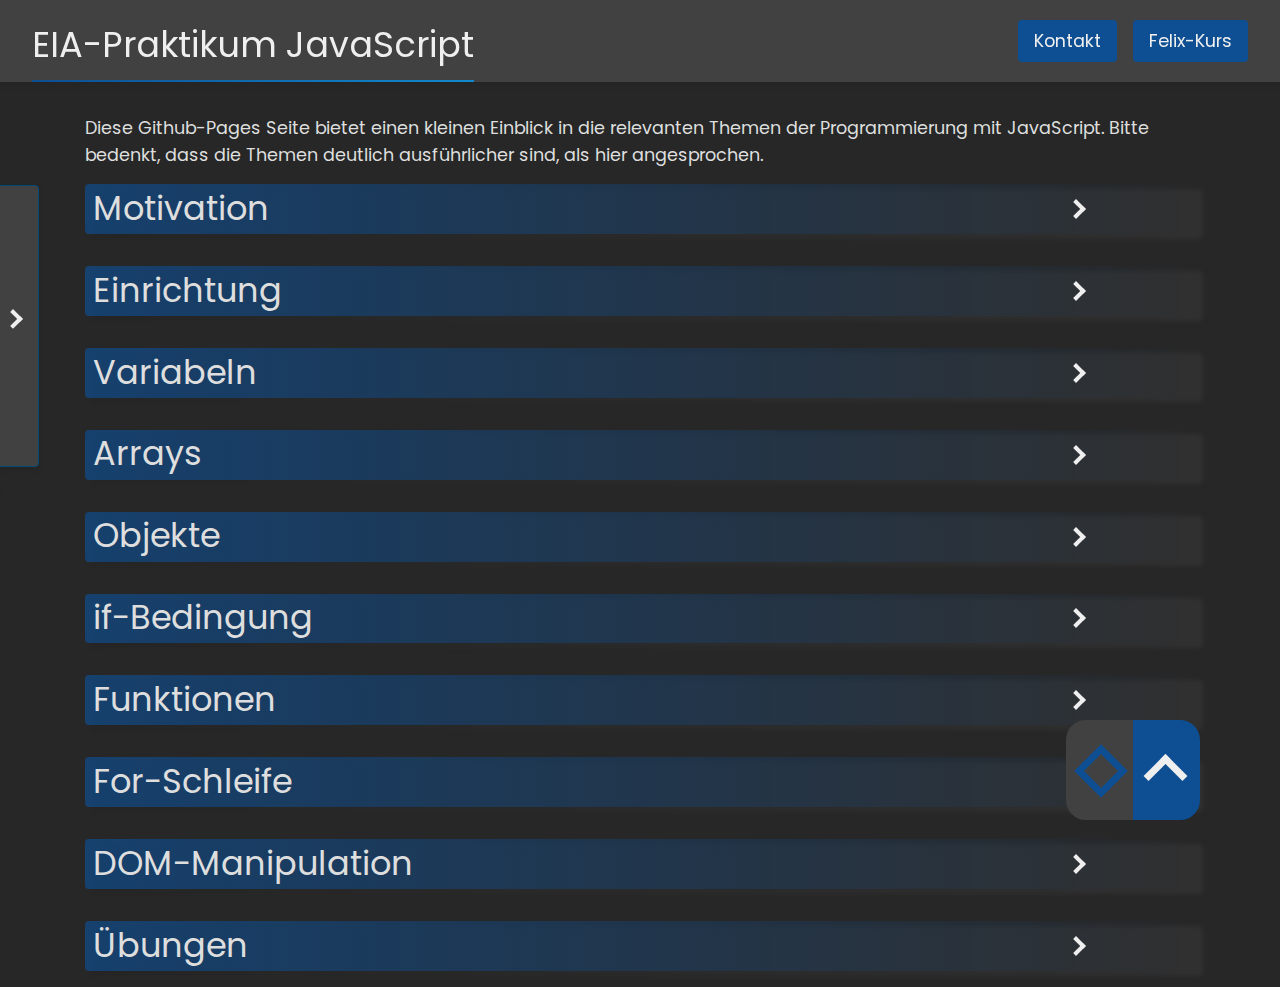
==== commit 7273ef08: "ADD: objects" ====
--- a/index.html
+++ b/index.html
@@ -38,6 +38,7 @@
             <li><a class="navlink" id="introductionNav">Einrichtung</a></li>
             <li><a class="navlink" id="variablesNav">Variabeln</a></li>
             <li><a class="navlink" id="arraysNav">Arrays</a></li>
+            <li><a class="navlink" id="objectsNav">Objekte</a></li>
             <li><a class="navlink" id="ifElseNav">if-Bedingungen</a></li>
             <li><a class="navlink" id="functionNav">Funktionen</a></li>
             <li><a class="navlink" id="loopNav">For-Schleife</a></li>
@@ -52,7 +53,7 @@
          <p>Diese Github-Pages Seite bietet einen kleinen Einblick in die relevanten Themen der Programmierung mit
             JavaScript. Bitte bedenkt, dass die Themen deutlich ausführlicher sind, als hier angesprochen.</p>
 
-         <!------------------------------------------------------------- why --------------------------------------------------------------------->
+         <!------------------------------------------------------------- motivation --------------------------------------------------------------------->
          <h2 id="motivation" class="contentHeader topic__header accordion">Motivation<span class="arrow right"></span>
          </h2>
          <div class="panel">
@@ -181,7 +182,10 @@
                      <a target="_blank"
                         href="https://www.w3schools.com/js/exercise_js.asp?filename=exercise_js_variables1">Übungen zum
                         Thema Variabel auf w3schools</a> <br> <br>
+                        <p>Weitere Übungen</p>
+
                   </div>
+
                </div>
             </div>
          </div>
@@ -282,6 +286,72 @@
                </div>
             </div>
          </div>
+         <!------------------------------------------------------------- objects --------------------------------------------------------------------->
+         <h2 id="objects" class="contentHeader topic__header accordion">Objekte<span class="arrow right"></span>
+         </h2>
+         <div class="panel">
+            <div class="overflow-hidden">
+               <p> JavaScript-Objekte kann man sich am besten wie eine Schachtel mit beschrifteten Fächern vorstellen.
+                  Jedes Fach in dieser Schachtel kann etwas enthalten – das kann eine Zahl sein, ein Text, eine Liste
+                  oder sogar eine andere Schachtel.
+
+                  Stellen wir uns vor, wir haben eine Schachtel, die Informationen über ein Buch speichert. Diese
+                  Schachtel könnte verschiedene Fächer haben, die beschriftet sind, zum Beispiel „Titel“, „Autor“,
+                  „Seitenzahl“ und „Genre“. In jedem dieser Fächer liegt die entsprechende Information über das Buch.
+               </p>
+               <b>Aufbau:</b> <br>
+               <div class="codeBlock my-1 position-relative">
+                  <pre><code><span class="colorFunction">let</span> <span class="colorVariable">book</span> = {
+   <span class="colorVariable">title</span>: <span class="colorString">"Harry Potter"</span>,
+   <span class="colorVariable">author</span>: <span class="colorString">"J.K. Rowling"</span>,
+   <span class="colorVariable">pages</span>: <span class="colorType">500</span>,
+   <span class="colorVariable">genre</span>: <span class="colorString">"Fantasy"</span>,
+   <span class="colorVariable">read</span>: <span class="colorBoolean">false</span>
+}; <img class="copyToClipboard" src="./assets/img/copyToClipboard.png"></code></pre>
+               </div>
+               <p> In diesem Beispiel wird ein Objekt <span class="colorVariable">book</span> definiert. <br>
+                  Dieses Objekt hat vier Fächer, die mit <span class="colorVariable">title</span>, <span
+                     class="colorVariable">author</span>, <span class="colorVariable">pages</span> und <span
+                     class="colorVariable">genre</span> beschriftet sind. <br>
+                  In diesen Fächern liegen die entsprechenden Informationen. <br>
+                  <br>
+                  <b>Zugriff auf ein Objekt:</b> <br>
+                  Es gibt zwei Möglichkeiten um auf die Inhalte des Objekts zuzugreifen. <br>
+               </p><br>
+               <b>Variante 1:</b> <br>
+               <div class="codeBlock my-1 position-relative">
+                  <pre><code><span class="colorConsole">console</span>.<span class="colorFunctionCall">log</span>(<span class="colorVariable">book</span>.<span class="colorVariable">title</span>);</code><img class="copyToClipboard" src="./assets/img/copyToClipboard.png"></pre>
+               </div> <br>
+               <p>Hierbei verwenden Sie den Namen des Objekts (buch), gefolgt von einem Punkt und dem Namen der
+                  Eigenschaft (titel). Diese Methode ist sehr übersichtlich und wird häufig verwendet, wenn der Name der
+                  Eigenschaft bekannt und ein gültiger Bezeichner ist.<br>
+                  <br>
+                  <b>Variante 2:</b> <br>
+               </p>
+               <div class="codeBlock my-1 position-relative">
+                  <pre><code><span class="colorConsole">console</span>.<span class="colorFunctionCall">log</span>(<span class="colorVariable">book</span>[<span class="colorString">"title"</span>]);</code><img class="copyToClipboard" src="./assets/img/copyToClipboard.png"></pre>
+               </div> <br>
+               <p>Hierbei verwenden Sie den Namen des Objekts, gefolgt von eckigen Klammern. In den Klammern geben Sie
+                  den Namen der Eigenschaft als Zeichenkette (String) an. Diese Methode ist besonders nützlich, wenn der
+                  Name der Eigenschaft in einer Variablen gespeichert ist oder wenn es sich um einen Namen handelt, der
+                  keine gültigen Bezeichnerregeln befolgt (zum Beispiel Leerzeichen oder Bindestriche enthält). <br><br>
+                  Bitte beachtet, dass der <span class="colorConsole">console</span>.<span
+                     class="colorFunctionCall">log</span>(); nur als Beispiel dient, die Inhalte können auch anders
+                  verwendet werden. Z.B. direkt in eine Variable speichern oder z.B. einer If-Bedingung übegeben.
+               </p>
+               <a target="_blank" href="https://www.w3schools.com/js/js_objects.asp">Weitere Informationen zum
+                  Thema Objekte</a>
+               <h3 id="vsc" class="topic__subheader accordion">Übungen<span class="arrow right"></span></h3>
+               <div class="panel">
+                  <div class="overflow-hidden">
+                     <a target="_blank"
+                        href="https://www.w3schools.com/js/exercise_js.asp?filename=exercise_js_objects1">Übungen zum
+                        Thema Objekte</a>
+                  </div>
+               </div>
+            </div>
+         </div>
+
          <!------------------------------------------------------------- If/else --------------------------------------------------------------------->
          <h2 id="ifElse" class="contentHeader topic__header accordion">if-Bedingung<span class="arrow right"></span>
          </h2>
@@ -308,9 +378,11 @@
                      class="colorVariable">age</span>"
                   zugewiesen. <br>
                   Diese Variable wird nun in mehrern Schritten überprüft. <br>
-                  Zuerst wird überprüft, ob der Wert kleiner als <span class="colorType">20</span> ist, wenn ja wird
+                  Zuerst wird überprüft, ob der Wert kleiner als <span class="colorType">20</span> ist, wenn ja
+                  wird
                   der Text <span class="colorString">"You are younger than 20"</span> ausgegeben. <br>
-                  Wenn der Wert nicht kleiner als <span class="colorType>">20</span> ist, wird überprüft, ob der Wert
+                  Wenn der Wert nicht kleiner als <span class="colorType>">20</span> ist, wird überprüft, ob der
+                  Wert
                   gleich <span class="colorType">20</span> ist, wenn ja wird
                   der Text <span class="colorString">"You are 20 y.o" </span> ausgegeben. <br>
                   Wenn der Wert weder kleiner noch gleich <span class="colorType">20</span> ist, wird mit "<span
@@ -335,17 +407,24 @@
          <div class="panel">
             <div class="overflow-hidden">
                <p>
-                  Funktionen sind vordefinierte Programmierbereiche, die ausgeführt werden, wann immer ihr es benötigt.
-                  Sie können Parameter entgegennehmen, die wie Variablen fungieren, und nach ihrer Ausführung einen Wert
+                  Funktionen sind vordefinierte Programmierbereiche, die ausgeführt werden, wann immer ihr es
+                  benötigt.
+                  Sie können Parameter entgegennehmen, die wie Variablen fungieren, und nach ihrer Ausführung
+                  einen Wert
                   zurückgeben. <br>
-                  Stellt euch eine Funktion als eine Art Maschine vor: Ihr gebt dieser Maschine bestimmte Zutaten oder
-                  Ressourcen (die Parameter) ein. Die Aufgabe oder den Prozess, den diese Maschine durchführt, definiert
+                  Stellt euch eine Funktion als eine Art Maschine vor: Ihr gebt dieser Maschine bestimmte Zutaten
+                  oder
+                  Ressourcen (die Parameter) ein. Die Aufgabe oder den Prozess, den diese Maschine durchführt,
+                  definiert
                   ihr selbst durch den Code innerhalb der Funktion. Am Ende liefert die Funktion ein Ergebnis (das
                   veredelte Produkt), basierend auf den eingegebenen Daten und ihrer Programmierung. <br><br>
 
-                  Dies macht Funktionen zu einem mächtigen Werkzeug in der Programmierung. Sie ermöglichen es, Code zu
-                  modularisieren und wiederzuverwenden, was den Code sauberer, wartbarer und effizienter macht. Mit
-                  Funktionen könnt ihr komplexe Aufgaben in kleinere, handhabbare Teile zerlegen und diese bei Bedarf
+                  Dies macht Funktionen zu einem mächtigen Werkzeug in der Programmierung. Sie ermöglichen es,
+                  Code zu
+                  modularisieren und wiederzuverwenden, was den Code sauberer, wartbarer und effizienter macht.
+                  Mit
+                  Funktionen könnt ihr komplexe Aufgaben in kleinere, handhabbare Teile zerlegen und diese bei
+                  Bedarf
                   immer wieder aufrufen.
                </p> <br>
 
@@ -379,7 +458,8 @@
                   In der Funktion wird nun der Text <span class="colorString">"Hello World"</span> in der Konsole
                   ausgegeben. <br>
                   <br>
-                  Anschließend wird die Funktion mit <span class="colorFunctionCall">sayHello</span>() aufgerufen. Erst
+                  Anschließend wird die Funktion mit <span class="colorFunctionCall">sayHello</span>() aufgerufen.
+                  Erst
                   durch diesen Aufruf wird die Funktion und der Programmcode innerhalb der Funktion ausgeführt<br>
                   <br>
                <h3>Parameter und Ausgabe</h3>
@@ -392,12 +472,14 @@
 <span class="colorConsole">console</span>.<span class="colorFunctionCall">log</span>(<span class="colorFunctionCall">add</span>(<span class="colorType">1</span>, <span class="colorType">2</span>)</code>);</span>  
 <img class="copyToClipboard" src="./assets/img/copyToClipboard.png"></pre>
                </div>
-               <p> In diesem Beispiel wird eine Funktion <span class="colorFunctionCall">add</span>() definiert. <br>
+               <p> In diesem Beispiel wird eine Funktion <span class="colorFunctionCall">add</span>() definiert.
+                  <br>
                   Diese Funktion nimmt zwei Parameter entgegen, die in der Funktion mit <span
                      class="colorVariable">a</span> und <span class="colorVariable">b</span> angesprochen
                   werden können. <br> <br>
 
-                  Die Zeile:</p>
+                  Die Zeile:
+               </p>
                <div class="codeBlock my-1 position-relative">
                   <pre><code><span class="colorConsole">console</span>.<span class="colorFunctionCall">log</span>(<span class="colorFunctionCall">add</span>(<span class="colorType">1</span>, <span class="colorType">2</span>)</code>);    </span><img class="copyToClipboard" src="./assets/img/copyToClipboard.png"></pre>
                </div>
@@ -405,12 +487,13 @@
                <p>ist ein verschachtelter Aufruf. <br> Es wird ein <span class="colorVariable">console</span>.<span
                      class="colorFunctionCall">log</span>()
                   aufgerufen, und innerhalb dieses Logs wird die Funktion <span class="colorFunctionCall">add</span>()
-                  mit den Parametern <span class="colorType">1</span> und <span class="colorType">2</span> aufgerufen.
+                  mit den Parametern <span class="colorType">1</span> und <span class="colorType">2</span>
+                  aufgerufen.
                   Dadurch wird die Funktion aufgerufen und das Ergebnis der Funktion (1 + 2 = 3) wird an den <span
                      class="colorVariable">console</span>.<span class="colorFunctionCall">log</span>()
                   übergeben und in der Konsole ausgegeben.<br>
-                  Die Bezeichnungen der Parameter (in diesem Beispiel <span class="colorVariable">a</span> und <span
-                     class="colorVariable">b</span>) ist euch überlassen und sollte wie
+                  Die Bezeichnungen der Parameter (in diesem Beispiel <span class="colorVariable">a</span> und
+                  <span class="colorVariable">b</span>) ist euch überlassen und sollte wie
                   gewöhnlich das repräsentieren was der Parameter darstellt. In diesem Beispiel wäre anstatt <span
                      class="colorVariable">a</span> und
                   <span class="colorVariable">b</span> somit <span class="colorVariable">numberA</span> und <span
@@ -429,7 +512,8 @@
                   auch übergeben werden müssen. Der Aufruf darf also nicht <span
                      class="colorFunctionCall">add</span>(<span class="colorType">1</span>); oder <span
                      class="colorFunctionCall">add</span>(<span class="colorType">1</span>, <span
-                     class="colorType">3</span>, <span class="colorType">5</span>); sein.<br> <br>
+                     class="colorType">3</span>, <span class="colorType">5</span>);
+                  sein.<br> <br>
                   Eine Funktion muss keinen Parameter entgegennehmen und auch keinen Wert zurückgeben. <br>
 
                   Der Aufruf einer Funktion kann auch in einer Variable gespeichert werden. <br><br>
@@ -469,21 +553,26 @@
 <img class="copyToClipboard" src="./assets/img/copyToClipboard.png"></pre>
                </div>
                <p> In diesem Beispiel wird eine Funktion mit dem Namen "<span
-                     class="colorFunctionCall">isAdult</span>()" definiert. <br>
+                     class="colorFunctionCall">isAdult</span>()"
+                  definiert. <br>
                   Diese Funktion nimmt einen Parameter entgegen, der in der Funktion mit "<span
                      class="colorVariable">age</span>" angesprochen werden
                   kann.
                   <br>
-                  In der Funktion wird nun überprüft, ob der Wert von "<span class="colorVariable">age</span>" größer
+                  In der Funktion wird nun überprüft, ob der Wert von "<span class="colorVariable">age</span>"
+                  größer
                   oder gleich <span class="colorType">18</span> ist. <br>
                   Wenn der Wert größer oder gleich <span class="colorType">18</span> ist, wird mit "<span
-                     class="colorIf">return</span>" der Wert "<span class="colorBoolean">true</span>" zurückgegeben.
+                     class="colorIf">return</span>" der Wert "<span class="colorBoolean">true</span>"
+                  zurückgegeben.
                   <br>
                   Wenn der Wert kleiner als <span class="colorType">18</span> ist, wird mit "<span
-                     class="colorIf">return</span>" der Wert "<span class="colorBoolean">false</span>" zurückgegeben.
-                  <br>
-                  <br>
-                  Anschließend wird die Funktion mit dem Parameter <span class="colorType>">20</span> aufgerufen und das
+                     class="colorIf">return</span>" der Wert "<span class="colorBoolean">false</span>"
+                  zurückgegeben.
+                  <br>
+                  <br>
+                  Anschließend wird die Funktion mit dem Parameter <span class="colorType>">20</span> aufgerufen
+                  und das
                   Ergebnis in der Variable
                   <span class="colorVariable>">result</span>
                   gespeichert, und mit einem <span class="colorVariable">console</span>.<span
@@ -509,7 +598,8 @@
                <p>In diesem Beispiel wird in der If-Bedingung direkt eine Funktion aufgerufen, die entsprechend
                   dem
                   Alter
-                  ein "<span class="colorBoolean">true</span>" oder "<span class="colorBoolean">false</span>" ausgibt.
+                  ein "<span class="colorBoolean">true</span>" oder "<span class="colorBoolean">false</span>"
+                  ausgibt.
                </p> <br>
                <a target="_blank" href="https://www.w3schools.com/js/js_functions.asp">Weitere Informationen zum
                   Thema Funktionen</a>
@@ -517,7 +607,8 @@
                <div class="panel">
                   <div class="overflow-hidden">
                      <a target="_blank"
-                        href="https://www.w3schools.com/js/exercise_js.asp?filename=exercise_js_functions1">Übungen zum
+                        href="https://www.w3schools.com/js/exercise_js.asp?filename=exercise_js_functions1">Übungen
+                        zum
                         Thema Funktionen auf w3schools</a> <br> <br>
                   </div>
                </div>
@@ -532,14 +623,17 @@
                   Eine For-Schleife ist eine Möglichkeit, eine bestimmte Anzahl an Durchläufen, auch Iterationen
                   genannt, zu definieren. Dies bedeutet, dass ein bestimmter Programmcode eine festgelegte Anzahl
                   durchlaufen kann und somit mehrmals ausgeführt wird. Beispiele hierfür sind das Ausgeben aller
-                  Elemente einer Liste mit Elementen, das Durchlaufen eines Arrays (siehe Array) oder das Durchlaufen
+                  Elemente einer Liste mit Elementen, das Durchlaufen eines Arrays (siehe Array) oder das
+                  Durchlaufen
                   einer Funktion mit unterschiedlichen Parametern.<br><br>
 
                   <b>Aufbau einer For-Schleife:</b><br><br>
                   Eine For-Schleife besteht aus drei Hauptteilen:<br> <br>
                   <b>1. Initialisierung:</b><br>
-                  Hier wird eine Variable definiert, die in der Schleife als Zähler verwendet wird. Diese Variable gibt
-                  an, wie oft die Schleife durchlaufen werden soll. Üblicherweise verwendet man hierfür die Variable
+                  Hier wird eine Variable definiert, die in der Schleife als Zähler verwendet wird. Diese Variable
+                  gibt
+                  an, wie oft die Schleife durchlaufen werden soll. Üblicherweise verwendet man hierfür die
+                  Variable
                   "<span class="colorFunction">let</span> <span class="colorVariable">i</span>", wobei "<span
                      class="colorVariable">i</span>" für "Index"
                   steht und oft bei <span class="colorType">0</span> beginnt.<br>
@@ -553,15 +647,21 @@
                <p>
                <p>
                   <b>2. Bedingung:</b><br>
-                  An diesem Punkt der For-Schleife wird eine Bedingung definiert, die vor jedem Durchlauf überprüft
-                  wird. Ist die Bedingung erfüllt (ergibt sie „<span class="colorBoolean">true</span>“), wird der Code
-                  innerhalb der Schleife ausgeführt. Nach jedem Durchlauf wird die Bedingung erneut geprüft. Sobald die
+                  An diesem Punkt der For-Schleife wird eine Bedingung definiert, die vor jedem Durchlauf
+                  überprüft
+                  wird. Ist die Bedingung erfüllt (ergibt sie „<span class="colorBoolean">true</span>“), wird der
+                  Code
+                  innerhalb der Schleife ausgeführt. Nach jedem Durchlauf wird die Bedingung erneut geprüft.
+                  Sobald die
                   Bedingung nicht mehr erfüllt ist (ergibt „<span class="colorBoolean">false</span>“), wird die
                   Ausführung der Schleife beendet. <br>
-                  Die Bedingung selbst wird ähnlich wie bei einer If-Bedingung definiert und muss ein klares Ergebnis
-                  von „<span class="colorBoolean">true</span>“ oder „<span class="colorBoolean">false</span>“ liefern.
+                  Die Bedingung selbst wird ähnlich wie bei einer If-Bedingung definiert und muss ein klares
+                  Ergebnis
+                  von „<span class="colorBoolean">true</span>“ oder „<span class="colorBoolean">false</span>“
+                  liefern.
                   Ein häufiges Beispiel für eine solche Bedingung ist „<span class="colorVariable">i</span>
-                  < <span class="colorType">10</span>“, was bedeutet, dass die Schleife so lange ausgeführt wird, wie
+                  < <span class="colorType">10</span>“, was bedeutet, dass die Schleife so lange ausgeführt wird,
+                     wie
                      die Variable <span class="colorVariable">i</span> kleiner als <span class="colorType">10</span>
                      ist.<br><br>
                </p>
@@ -573,17 +673,22 @@
                </div>
                <p>
                   <b>3. Inkrementierung:</b><br>
-                  In diesem Schritt wird die Zählvariable, üblicherweise „<span class="colorVariable">i</span>“, nach
-                  jedem Schleifendurchlauf verändert. Meistens wird sie um 1 erhöht. Diese Erhöhung ist entscheidend, um
+                  In diesem Schritt wird die Zählvariable, üblicherweise „<span class="colorVariable">i</span>“,
+                  nach
+                  jedem Schleifendurchlauf verändert. Meistens wird sie um 1 erhöht. Diese Erhöhung ist
+                  entscheidend, um
                   eine endlose Ausführung der Schleife zu vermeiden. <br>
                   Wenn zum Beispiel die Bedingung „<span class="colorVariable">i</span>
-                  < <span class="colorType">10</span>“ lautet, bedeutet dies, dass die Schleife so lange ausgeführt
-                     wird, bis „<span class="colorVariable">i</span>“ den Wert 10 erreicht. Da „i“ nach jedem Durchlauf
+                  < <span class="colorType">10</span>“ lautet, bedeutet dies, dass die Schleife so lange
+                     ausgeführt
+                     wird, bis „<span class="colorVariable">i</span>“ den Wert 10 erreicht. Da „i“ nach jedem
+                     Durchlauf
                      um 1 erhöht wird, endet die
                      Schleife nach 10 Durchläufen, weil die Bedingung dann nicht mehr erfüllt ist. <br>
                      Der Ausdruck „<span class="colorVariable">i</span>++“ ist eine gängige Kurzform für „<span
                         class="colorVariable">i</span> = <span class="colorVariable">i</span> + <span
-                        class="colorType">1</span>“, was eine einfache und effiziente Art ist, den Zähler zu erhöhen.
+                        class="colorType">1</span>“, was eine einfache und effiziente Art ist, den Zähler zu
+                     erhöhen.
                </p>
                <br>
                <div class="codeBlock my-1 position-relative">
@@ -592,9 +697,12 @@
 }</code><img class="copyToClipboard" src="./assets/img/copyToClipboard.png"></pre>
                </div>
                <p>
-                  Sobald die Bedingung erfüllt ist, wird der Programmcode im Schleifenblock (oder Schleifenkörper) der
-                  For-Schleife ausgeführt. Auch hier kann der Inhalt vielfältig sein. Zum Beispiel kann innerhalb der
-                  For-Schleife eine weitere For-Schleife aufgerufen werden, um durch ein mehrdimensionales Array zu
+                  Sobald die Bedingung erfüllt ist, wird der Programmcode im Schleifenblock (oder Schleifenkörper)
+                  der
+                  For-Schleife ausgeführt. Auch hier kann der Inhalt vielfältig sein. Zum Beispiel kann innerhalb
+                  der
+                  For-Schleife eine weitere For-Schleife aufgerufen werden, um durch ein mehrdimensionales Array
+                  zu
                   iterieren:<br><br>
                </p>
 
@@ -613,17 +721,21 @@
 }</code><img class="copyToClipboard" src="./assets/img/copyToClipboard.png"></pre>
                </div>
                <p>
-                  In diesem Beispiel wird ein mehrdimensionales Array (ein Array, das weitere Arrays enthält) definiert.
-                  <br>
-                  Das äußere Array in unserem Beispiel hat drei innere Arrays: [<span class="colorType">1</span>, <span
-                     class="colorType">2</span>, <span class="colorType">3</span>], [<span class="colorType">4</span>,
+                  In diesem Beispiel wird ein mehrdimensionales Array (ein Array, das weitere Arrays enthält)
+                  definiert.
+                  <br>
+                  Das äußere Array in unserem Beispiel hat drei innere Arrays: [<span class="colorType">1</span>,
+                  <span class="colorType">2</span>, <span class="colorType">3</span>], [<span
+                     class="colorType">4</span>,
                   <span class="colorType">5</span>, <span class="colorType">6</span>] und [<span
                      class="colorType">7</span>, <span class="colorType">8</span>, <span
                      class="colorType">9</span>].<br>
                   Der Ausdruck <span class="colorVariable">array</span>.<span class="colorVariable">length</span>
-                  liefert die Länge des Arrays, in diesem Fall 3, da es drei innere Arrays gibt (die Indizes dieser
+                  liefert die Länge des Arrays, in diesem Fall 3, da es drei innere Arrays gibt (die Indizes
+                  dieser
                   Arrays sind 0, 1 und 2).<br>
-                  Das äußere Array wird nun in einer For-Schleife durchlaufen. In jeder Iteration der äußeren Schleife
+                  Das äußere Array wird nun in einer For-Schleife durchlaufen. In jeder Iteration der äußeren
+                  Schleife
                   wird mit einer weiteren For-Schleife durch die Elemente des jeweiligen inneren Arrays iteriert.
                   Anschließend wird jeder Wert in der Konsole ausgegeben.
                   <br>
@@ -640,8 +752,8 @@
    }
 }</code><img class="copyToClipboard" src="./assets/img/copyToClipboard.png"></pre>
                </div>
-               <p>Wenn <span class="colorVariable">i</span> gleich <span class="colorType">5</span> ist, wird mit "<span
-                     class="colorIf">break</span>" die Schleife abgebrochen. </p>
+               <p>Wenn <span class="colorVariable">i</span> gleich <span class="colorType">5</span> ist, wird mit
+                  "<span class="colorIf">break</span>" die Schleife abgebrochen. </p>
                <br>
                <br>
                <b>Beispiel:</b> <br>
@@ -654,8 +766,9 @@
    }
 }</code><img class="copyToClipboard" src="./assets/img/copyToClipboard.png"></pre>
                </div>
-               <p>Wenn <span class="colorVariable">i</span> gleich <span class="colorType">5</span> ist, wird mit "<span
-                     class="colorIf">continue</span>" der aktuelle Schleifendurchlauf abgebrochen und die nächste
+               <p>Wenn <span class="colorVariable">i</span> gleich <span class="colorType">5</span> ist, wird mit
+                  "<span class="colorIf">continue</span>" der aktuelle Schleifendurchlauf abgebrochen und die
+                  nächste
                   Iteration gestartet.</p><br>
 
                </p>
@@ -678,19 +791,27 @@
          <div class="panel">
             <div class="overflow-hidden">
                <p>
-                  DOM steht für "Document Object Model" und repräsentiert die Struktur und den Inhalt eurer Webseite in
-                  Form eines Objektmodells. Durch DOM-Manipulation könnt ihr die aktuellen Inhalte auf der Webseite
-                  ändern oder anpassen. Ein Beispiel hierfür ist die Änderung des Inhalts eines HTML-Elements durch
+                  DOM steht für "Document Object Model" und repräsentiert die Struktur und den Inhalt eurer
+                  Webseite in
+                  Form eines Objektmodells. Durch DOM-Manipulation könnt ihr die aktuellen Inhalte auf der
+                  Webseite
+                  ändern oder anpassen. Ein Beispiel hierfür ist die Änderung des Inhalts eines HTML-Elements
+                  durch
                   einen Mausklick, das Ändern der Farbe oder das Umsetzen komplexerer Interaktionen. <br>
                   Für die Manipulation der DOM-Elemente benötigt ihr grundsätzlich drei Dinge: <br><br>
                   <b>1. Das HTML-Element:</b><br>
-                  Dies ist das Element, das ihr manipulieren möchtet. Es muss in eurem HTML-Dokument vorhanden sein.
-                  Zudem ist es wichtig, sicherzustellen, dass das HTML vollständig geladen ist, bevor auf das JavaScript
+                  Dies ist das Element, das ihr manipulieren möchtet. Es muss in eurem HTML-Dokument vorhanden
+                  sein.
+                  Zudem ist es wichtig, sicherzustellen, dass das HTML vollständig geladen ist, bevor auf das
+                  JavaScript
                   zugegriffen wird. Hierfür kann das Attribut "defer" im Script-Tag verwendet werden (siehe <a
-                     target="_blank" href="https://www.w3schools.com/tags/att_script_defer.asp">defer</a>). Um auf das
-                  gewünschte HTML-Element zugreifen zu können, müsst ihr es zunächst identifizieren. Der einfachste Weg
+                     target="_blank" href="https://www.w3schools.com/tags/att_script_defer.asp">defer</a>). Um auf
+                  das
+                  gewünschte HTML-Element zugreifen zu können, müsst ihr es zunächst identifizieren. Der
+                  einfachste Weg
                   ist, dem Element eine eindeutige ID zuzuweisen. Anschließend könnt ihr mit Methoden wie "<span
-                     class="colorVariable">document</span>.<span class="colorFunctionCall">getElementById</span>()" oder
+                     class="colorVariable">document</span>.<span class="colorFunctionCall">getElementById</span>()"
+                  oder
                   "<span class="colorVariable">document</span>.<span class="colorFunctionCall">querySelector</span>()"
                   auf das Element zugreifen.<br><br>
                   <b>Beispiel:</b>
@@ -699,7 +820,8 @@
                <div class="codeBlock my-1 position-relative">
                   <pre><code><span class="colorFunction">const</span> <span class="colorVariable">button</span> = <span class="colorConsole">document</span>.<span class="colorFunctionCall">querySelector</span>(<span class="colorString">"#button"</span>);   <img class="copyToClipboard" src="./assets/img/copyToClipboard.png"></code></pre>
                </div>
-               <p> Zu sehen ist eine neue Variable mit dem Namen "<span class="colorVariable">button</span>" der ein
+               <p> Zu sehen ist eine neue Variable mit dem Namen "<span class="colorVariable">button</span>" der
+                  ein
                   HTML-Element zugewiesen wird. Dieses HTML-Element wird durch den <span
                      class="colorFunctionCall">querySelector</span>() erkannt. In diesem Selector steht "<span
                      class="colorString">"#button"</span>", was die einzigartige ID des HTML-Elements ist:<br></p>
@@ -708,31 +830,38 @@
                </div>
                <br>
                <p>
-                  Wichtig ist, dass beim Einsatz von <span class="colorFunctionCall">querySelector</span>() die Raute
-                  (#) eine ID kennzeichnet. Wenn ihr eine <span class="colorVariable">class</span> verwendet, müsst ihr
+                  Wichtig ist, dass beim Einsatz von <span class="colorFunctionCall">querySelector</span>() die
+                  Raute
+                  (#) eine ID kennzeichnet. Wenn ihr eine <span class="colorVariable">class</span> verwendet,
+                  müsst ihr
                   anstelle der Raute einen Punkt verwenden, ähnlich wie in CSS. Zum Beispiel: <span
                      class="colorVariable">document</span>.<span class="colorFunctionCall">querySelector</span>(<span
-                     class="colorString">".button"</span>) für eine Klasse, und <span
-                     class="colorVariable">document</span>.<span class="colorFunctionCall">querySelector</span>(<span
-                     class="colorString">"#button"</span>) für eine ID. Bei <span
-                     class="colorFunctionCall">getElementById</span> ist die Raute nicht erforderlich, da sich diese
+                     class="colorString">".button"</span>)
+                  für eine Klasse, und <span class="colorVariable">document</span>.<span
+                     class="colorFunctionCall">querySelector</span>(<span class="colorString">"#button"</span>)
+                  für eine ID. Bei <span class="colorFunctionCall">getElementById</span> ist die Raute nicht
+                  erforderlich, da sich diese
                   Methode immer auf eine ID bezieht. <br>
                   Aber Vorsicht: Da es von <span class="colorVariable">classes</span> oft mehrere Objekte gibt, im
                   Gegensatz zur ID, wird bei <span class="colorVariable">document</span>.<span
                      class="colorFunctionCall">querySelector</span>() immer das <b>erste</b> Element im HTML
                   angesprochen. Wenn ihr alle Elemente mit derselben Klasse ansprechen wollt, müsst ihr <span
                      class="colorVariable">document</span>.<span class="colorFunctionCall">querySelectorAll</span>()
-                  verwenden. Diese Methode liefert eine Liste aller Elemente, die ihr dann beispielsweise mit einer
+                  verwenden. Diese Methode liefert eine Liste aller Elemente, die ihr dann beispielsweise mit
+                  einer
                   For-Schleife durchlaufen könnt.
                </p>
                <br>
                <p>
                   <b>2. Das Event:</b><br>
                   Das Event ist der Auslöser für die Manipulation. Es kann ein Mausklick, ein Tastendruck, ein
-                  Hover-Effekt oder eine Vielzahl anderer Benutzeraktionen sein. Dieses Event wird einem spezifischen
+                  Hover-Effekt oder eine Vielzahl anderer Benutzeraktionen sein. Dieses Event wird einem
+                  spezifischen
                   HTML-Element im JavaScript-Code zugeordnet. Der Browser überwacht dann dieses Event auf dem
-                  entsprechenden HTML-Element. Zum Beispiel, wenn ein Event für einen Mausklick definiert ist, wird eine
-                  bestimmte Aktion oder Funktion ausgelöst, sobald ein Klick auf diesem Element erfolgt. So könnt ihr
+                  entsprechenden HTML-Element. Zum Beispiel, wenn ein Event für einen Mausklick definiert ist,
+                  wird eine
+                  bestimmte Aktion oder Funktion ausgelöst, sobald ein Klick auf diesem Element erfolgt. So könnt
+                  ihr
                   interaktive Funktionalitäten auf eurer Webseite implementieren.
                </p>
 
@@ -744,16 +873,21 @@
 </code><img class="copyToClipboard" src="./assets/img/copyToClipboard.png"></pre>
                </div>
                <p>
-                  Im folgenden Beispiel nutzen wir die gleiche Variable wie im vorherigen Code. Dem Button wird nun ein
+                  Im folgenden Beispiel nutzen wir die gleiche Variable wie im vorherigen Code. Dem Button wird
+                  nun ein
                   Event-Listener hinzugefügt, indem auf die Variable zugegriffen und mit der Methode <span
                      class="colorFunctionCall">addEventListener</span>() erweitert wird. Der String <span
-                     class="colorString">"click"</span> spezifiziert, auf welches Event geachtet werden soll. Hier könnt
+                     class="colorString">"click"</span> spezifiziert, auf welches Event geachtet werden soll. Hier
+                  könnt
                   ihr verschiedene Event-Typen angeben, allerdings immer nur einen pro Event-Listener.<br><br>
 
                   <b>3. Die Funktion:</b><br>
-                  Die Funktion definiert den Programmcode, der ausgeführt wird, sobald das Event auf dem HTML-Element
-                  ausgelöst wird. Ihr könnt die Funktion nach euren Bedürfnissen gestalten; sie kann alles von sehr
-                  einfachen Anweisungen bis hin zu komplexen Operationen enthalten. Diese Flexibilität ermöglicht es
+                  Die Funktion definiert den Programmcode, der ausgeführt wird, sobald das Event auf dem
+                  HTML-Element
+                  ausgelöst wird. Ihr könnt die Funktion nach euren Bedürfnissen gestalten; sie kann alles von
+                  sehr
+                  einfachen Anweisungen bis hin zu komplexen Operationen enthalten. Diese Flexibilität ermöglicht
+                  es
                   euch, auf Benutzeraktionen in vielfältiger Weise zu reagieren.
                </p>
 
@@ -767,11 +901,15 @@
                </div>
                <p>Im Event-Listener ist die Funktion: <span class="colorFunction">function</span>() {<span
                      class="colorComment">...</span>} zu sehen. Diese Schreibweise bezeichnet man als "anonyme
-                  Funktion", da die Funktion selbst keinen Namen hat. Wenn auf den Button auf der Webseite geklickt
-                  wird, wird die in der anonymen Funktion definierte Aktion ausgeführt, in diesem Fall wird der Text
+                  Funktion", da die Funktion selbst keinen Namen hat. Wenn auf den Button auf der Webseite
+                  geklickt
+                  wird, wird die in der anonymen Funktion definierte Aktion ausgeführt, in diesem Fall wird der
+                  Text
                   "Button wurde geklickt" in der Konsole ausgegeben.<br><br>
-                  Es besteht ebenfalls die Möglichkeit, eine zuvor definierte benannte Funktion zu verwenden. In solchen
-                  Fällen verweist ihr im Event-Listener einfach auf den Namen der Funktion, anstatt eine neue anonyme
+                  Es besteht ebenfalls die Möglichkeit, eine zuvor definierte benannte Funktion zu verwenden. In
+                  solchen
+                  Fällen verweist ihr im Event-Listener einfach auf den Namen der Funktion, anstatt eine neue
+                  anonyme
                   Funktion zu schreiben.<br><br>
                   <b>Beispiel:</b><br>
                </p>
@@ -786,10 +924,14 @@
                </div>
                <p>
                   Hier wird die Funktion <span class="colorFunctionCall">buttonClicked</span> im Event-Listener
-                  referenziert. Die Funktion selbst wird erst aufgerufen und der Programmcode innerhalb der Funktion
-                  ausgeführt, wenn das entsprechende Event – in diesem Fall ein Klick – auftritt. Es ist wichtig zu
-                  beachten, dass bei der Verwendung einer benannten Funktion im Event-Listener die Funktionsklammern ()
-                  weggelassen werden müssen. Andernfalls würde die Funktion sofort beim Erstellen des Event-Listeners
+                  referenziert. Die Funktion selbst wird erst aufgerufen und der Programmcode innerhalb der
+                  Funktion
+                  ausgeführt, wenn das entsprechende Event – in diesem Fall ein Klick – auftritt. Es ist wichtig
+                  zu
+                  beachten, dass bei der Verwendung einer benannten Funktion im Event-Listener die
+                  Funktionsklammern ()
+                  weggelassen werden müssen. Andernfalls würde die Funktion sofort beim Erstellen des
+                  Event-Listeners
                   ausgeführt, anstatt erst beim Eintreten des Ereignisses.
                </p>
                <br>
@@ -839,7 +981,8 @@
                   <li>Wenn die Zahl 1 ist, ist die Folge beendet.</li>
                </ul>
                <p>Wenn somit die Zahl 7 der Funktion übergeben wird, wirft diese mehrere Zahlen in der Konsole
-                  (<span class="colorVariable">console</span>.<span class="colorFunctionCall">log</span>()) aus, bis
+                  (<span class="colorVariable">console</span>.<span class="colorFunctionCall">log</span>()) aus,
+                  bis
                   die 1 erreicht wurde, dann hört die Funktion auf.</p>
                <p>Beispiel: Die Collatz-Folge für die Zahl 7 ist:</p>
                <p> 7 22 11 34 17 52 26 13 40 20 10 5 16 8 4 2 1</p> <br>
